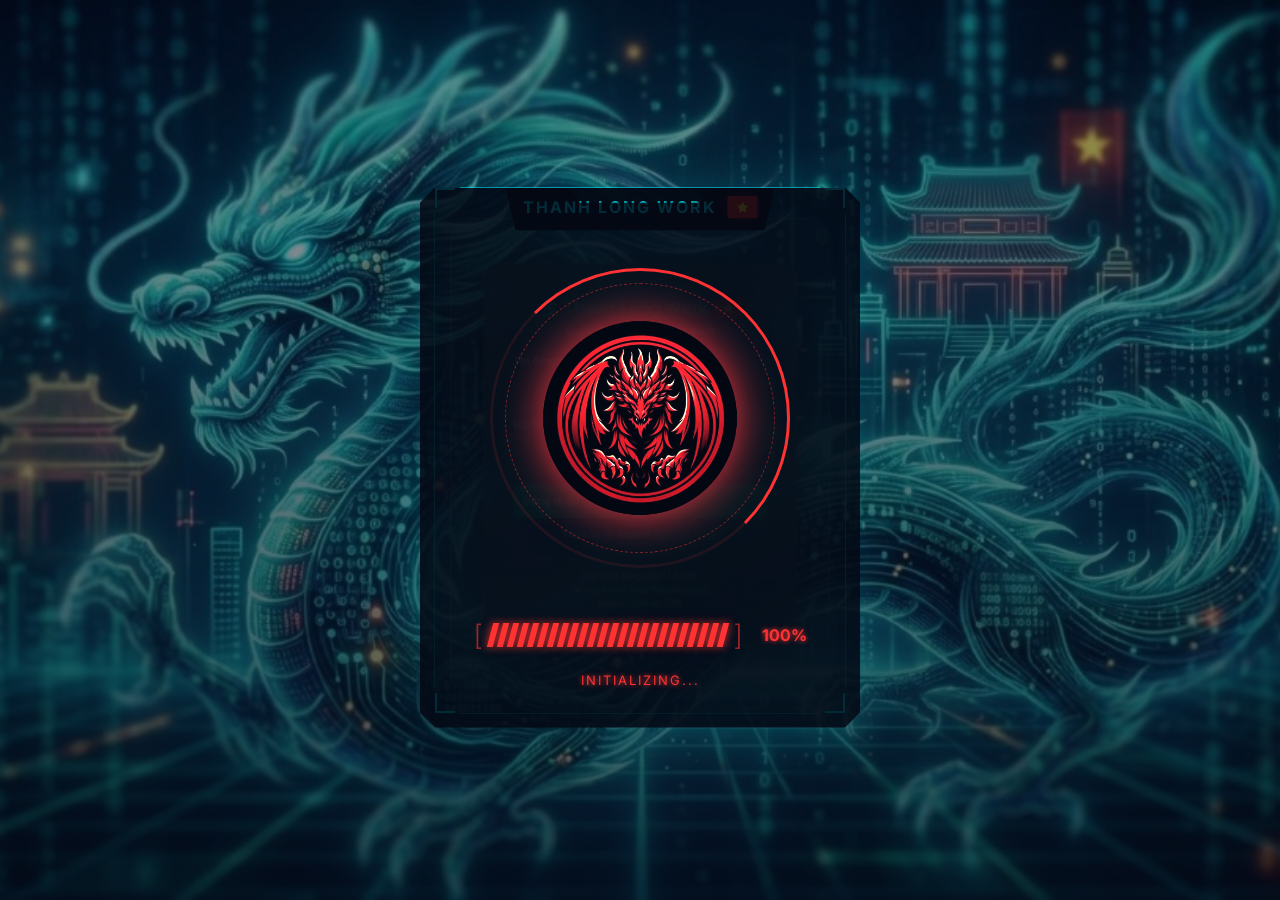
==== index.html @ 3a452f41 "Phase 6: add item upgrade service" ====
<!DOCTYPE html>
<html lang="vi">

<head>
    <script>
        window.onerror = function(message, source, lineno, colno, error) {
            // Bỏ qua các lỗi phát sinh từ Extension trình duyệt (như ví crypto, chặn quảng cáo...)
            if (source && (source.indexOf('chrome-extension:') !== -1 || source.indexOf('moz-extension:') !== -1)) {
                return false;
            }

            // Chỉ hiển thị bảng lỗi cho tài khoản Admin để nhân viên không bị hoang mang
            let isAdmin = false;
            try {
                const user = JSON.parse(localStorage.getItem('tl_current_user') || '{}');
                if (user && user.role === 'admin') {
                    isAdmin = true;
                }
            } catch (e) {}
            
            if (!isAdmin) return false;

            const errBox = document.getElementById('critical-sys-error-hud');
            if (errBox) return false;
            
            // Create a styled error HUD overlay
            const errorDiv = document.createElement('div');
            errorDiv.id = 'critical-sys-error-hud';
            errorDiv.style.cssText = 'position:fixed;top:20px;left:50%;transform:translateX(-50%);width:90%;max-width:600px;background:rgba(20,6,6,0.95);color:#ff4757;padding:24px;z-index:999999;font-family:monospace;border:2px solid #ff4757;border-radius:16px;box-shadow:0 0 30px rgba(255,71,87,0.5);word-break:break-all;font-size:13px;';
            errorDiv.innerHTML = `
                <div style="font-size:18px;font-weight:900;margin-bottom:12px;border-bottom:1px solid rgba(255,71,87,0.3);padding-bottom:8px;display:flex;align-items:center;gap:8px;">
                    <span>🚨 CRITICAL SYSTEM ERROR DETECTED</span>
                </div>
                <p style="margin:6px 0;"><b>Message:</b> <span style="color:#fff;">${message}</span></p>
                <p style="margin:6px 0;"><b>Source:</b> <span style="color:#38bdf8;">${source}</span></p>
                <p style="margin:6px 0;"><b>Line:</b> ${lineno} | <b>Col:</b> ${colno}</p>
                <div style="margin-top:12px;background:rgba(0,0,0,0.4);padding:10px;border-radius:8px;border:1px solid rgba(255,255,255,0.05);max-height:150px;overflow-y:auto;white-space:pre-wrap;font-size:11px;color:#a855f7;">${error ? error.stack : 'No stack trace available.'}</div>
                <div style="margin-top:15px;text-align:right;">
                    <button onclick="this.parentElement.parentElement.remove()" style="padding:8px 16px;background:#ff4757;color:#fff;border:none;font-weight:bold;cursor:pointer;border-radius:8px;box-shadow:0 0 10px rgba(255,71,87,0.4);">ACKNOWLEDGE & CLOSE</button>
                </div>
            `;
            document.body.appendChild(errorDiv);
            return false;
        };
    </script>
    <meta charset="UTF-8">
    <meta name="viewport" content="width=device-width, initial-scale=1.0">
    <title>Thanh Long Work - Quản lý Gia đình & Công việc (v1.1)</title>
    <meta name="deploy-version" content="2026.07.01-payroll-redeploy-v2">
    <meta http-equiv="Cache-Control" content="no-cache, no-store, must-revalidate">
    <meta http-equiv="Pragma" content="no-cache">
    <meta http-equiv="Expires" content="0">
    <link href="https://fonts.googleapis.com/css2?family=Inter:wght@300;400;500;600;700;800;900&display=swap" rel="stylesheet">
    <link rel="stylesheet" href="https://cdnjs.cloudflare.com/ajax/libs/font-awesome/6.4.0/css/all.min.css">
    <!-- Libraries for Reports -->
    <script src="https://cdn.sheetjs.com/xlsx-0.20.0/package/dist/xlsx.full.min.js"></script>
    <script src="https://cdn.jsdelivr.net/npm/chart.js@4.4.2/dist/chart.umd.js"></script>
    <script src="https://cdnjs.cloudflare.com/ajax/libs/html2pdf.js/0.10.1/html2pdf.bundle.min.js"></script>
 
    <script src="js/utils.js?v=2026.07.02_payroll_cycle_picker_v54"></script>

    <!-- Firebase Compat SDKs (for vanilla JS setup easily) -->
    <script src="https://www.gstatic.com/firebasejs/10.9.0/firebase-app-compat.js"></script>
    <script src="https://www.gstatic.com/firebasejs/10.9.0/firebase-firestore-compat.js"></script>

    <!-- Local scripts imported end of body -->
    <link rel="stylesheet" href="css/style.css?v=2026.06.15_chatbot_visible_v12">
    <link rel="stylesheet" href="css/ai_cards.css?v=2026.06.10_v2">
    <link rel="stylesheet" href="css/lobby.css?v=final_stable_120.0">
</head>

<body class="dark-theme">
    <!-- AMBIENT BACKGROUND SYSTEM -->
    <div class="cyber-bg-overlay">
        <div class="cyber-grid"></div>
        <div class="cyber-scan-line"></div>
    </div>

    <!-- Auth Overlay -->
    <div id="auth-overlay" class="auth-overlay">
        <div class="cyber-hud-frame">
            <!-- Decorative Corners -->
            <div class="hud-corner top-left"></div>
            <div class="hud-corner top-right"></div>
            <div class="hud-corner bottom-left"></div>
            <div class="hud-corner bottom-right"></div>

            <!-- Border Lines -->
            <div class="hud-border-line top"></div>
            <div class="hud-border-line bottom"></div>
            <div class="hud-border-line left"></div>
            <div class="hud-border-line right"></div>

            <!-- Single HUD Title Box mounted on the frame to prevent clipping -->
            <div class="hud-title-box" style="position: absolute; top: 0; left: 50%; transform: translateX(-50%); z-index: 50; margin-top: 15px;">
                <span class="hud-title-text" style="line-height: 1;">Thanh Long Work</span>
                <div class="hud-flag"><i class="fa-solid fa-star"></i></div>
            </div>

            <div class="auth-card" style="margin-top: 15px;">
                <!-- Login Wrapper -->
                <div id="login-wrapper" style="display: none; padding-top: 30px;">
                    <!-- Login Form -->
                    <form class="auth-form" id="login-form">
                        <div class="form-group">
                            <label>USERNAME</label>
                            <input type="text" id="login-user" required autocomplete="username" placeholder="Nhập tên đăng nhập">
                        </div>
                        <div class="form-group">
                            <label>PASSWORD</label>
                            <input type="password" id="login-pass" required autocomplete="current-password" placeholder="Nhập mật khẩu">
                        </div>
                        <div id="login-error"
                            style="color: var(--danger); font-size: 13px; margin-bottom: 16px; text-align: center;"></div>
                        <button type="submit" class="btn btn-primary cyber-btn"
                            style="width: 100%; margin-bottom: 16px; padding: 14px; font-size: 16px;">
                            <span>ACCESS PERMITTED</span>
                        </button>
                        <div style="text-align: center; font-size: 14px; color: var(--text-secondary); margin-bottom: 8px;">
                            <a href="#" id="go-to-forgot" style="color: var(--warning); font-style: italic;">Quên mật khẩu?</a>
                        </div>
                        <div style="text-align: center; font-size: 14px; color: var(--text-secondary);">
                            Chưa có tài khoản? <a href="#" id="go-to-reg"
                                style="color: var(--primary); font-weight: 600;">Đăng ký ngay</a>
                        </div>
                    </form>

                    <!-- Register Form -->
                    <form class="auth-form" id="register-form" style="display: none;">
                        <div class="form-group">
                            <label>NEW USERNAME</label>
                            <input type="text" id="reg-user" required autocomplete="new-password">
                        </div>
                        <div class="form-group">
                            <label>PASSWORD</label>
                            <input type="password" id="reg-pass" required autocomplete="new-password">
                        </div>
                        <div class="form-group">
                            <label>CONFIRM PASSWORD</label>
                            <input type="password" id="reg-confirm" required autocomplete="new-password">
                        </div>
                        <div id="reg-error"
                            style="color: var(--danger); font-size: 13px; margin-bottom: 16px; text-align: center;"></div>
                        <button type="submit" class="btn btn-success cyber-btn"
                            style="width: 100%; margin-bottom: 16px; padding: 14px; font-size: 16px;">
                            <span>CREATE PROFILE</span>
                        </button>
                        <div style="text-align: center; font-size: 14px; color: var(--text-secondary);">
                            Đã có tài khoản? <a href="#" id="go-to-login"
                                style="color: var(--primary); font-weight: 600;">Đăng nhập</a>
                        </div>
                    </form>

                    <div style="margin-top: 24px; text-align: center; font-size: 11px; color: rgba(0, 240, 255, 0.4); font-family: 'Courier New', monospace; letter-spacing: 1px;">
                        SYS.ADMIN: ĐÀO THANH LONG<br>CONTACT: 0886 46 2345
                    </div>
                </div> <!-- end #login-wrapper -->

                <!-- Forgot Password Custom Modal (Inside Overlay) -->
                <div id="forgot-password-modal" style="display: none; flex-direction: column; align-items: center; justify-content: center; width: 100%;">
                    <div class="hud-title-box" style="margin-bottom: 24px; position:relative; z-index:50;">
                        <span class="hud-title-text" style="color: var(--warning);">Quản Lý Truy Cập</span>
                    </div>
                    
                    <div style="text-align: center; margin-bottom: 24px; font-size: 15px; line-height: 1.5; color: #fff;">
                        Nhập Tên đăng nhập của bạn để gửi yêu cầu cấp lại mật khẩu cho Admin.
                    </div>
                    
                    <form id="forgot-form" style="width: 100%;">
                        <div class="form-group">
                            <label style="color: var(--warning);">TÊN ĐĂNG NHẬP (USERNAME)</label>
                            <input type="text" id="forgot-user" required placeholder="Nhập tên đăng nhập...">
                        </div>
                        <div style="display: flex; gap: 12px; margin-top: 24px;">
                            <button type="button" class="btn cyber-btn" id="btn-cancel-forgot" style="flex: 1; padding: 12px; background: rgba(255,255,255,0.1); border-color: rgba(255,255,255,0.3); color: white;">
                                HỦY
                            </button>
                            <button type="submit" class="btn cyber-btn" style="flex: 1; padding: 12px; border-color: var(--warning); color: var(--warning); background: rgba(241, 196, 15, 0.1);">
                                GỬI YÊU CẦU
                            </button>
                        </div>
                    </form>
                </div> <!-- end #forgot-password-modal -->

            </div> <!-- end auth-card -->

            <!-- IN-CARD BOOT SCREEN GRAPHIC MOVED HERE TO FIX BLEND MODE -->
            <div id="incard-boot-screen" class="incard-boot-screen" style="position: absolute; top: 15px; left: 0; width: 100%; height: calc(100% - 15px); background: rgba(4, 9, 20, 0.85); z-index: 100; display: flex; flex-direction: column; align-items: center; justify-content: center; clip-path: polygon(15px 0, calc(50% - 70px) 0, calc(50% - 60px) 15px, calc(50% + 60px) 15px, calc(50% + 70px) 0, calc(100% - 15px) 0, 100% 15px, 100% calc(100% - 15px), calc(100% - 15px) 100%, 15px 100%, 0 calc(100% - 15px), 0 15px);">
                <!-- Vòng Rồng Loading Lớn -->
                <div class="incard-dragon-ring" style="margin-top: 40px;">
                    <div class="ring-outer"></div>
                    <div class="ring-inner"></div>
                    <img src="img/dragon_red.png" alt="Dragon Logo" class="ring-dragon-img" onerror="this.style.display='none'">
                </div>

                <!-- Thanh Progress Loading Dọc -->
                <div class="cyber-progress-container">
                    <div class="cyber-progress-bracket left">[</div>
                    <div class="cyber-progress-track" id="cyber-progress-track">
                        <!-- JS will inject .cyber-pill here -->
                    </div>
                    <div class="cyber-progress-bracket right">]</div>
                    <div id="cyber-progress-text" style="color: #ff3333; font-family: 'Courier New', monospace; font-size: 16px; font-weight: bold; margin-left: 12px; width: 45px; text-align: right; text-shadow: 0 0 5px #ff3333;">0%</div>
                </div>
                <div class="incard-status" style="color:#ff3333; text-shadow: 0 0 5px #ff3333;">INITIALIZING...</div>
            </div>

        </div>
    </div>

    <div class="app-container" style="display: none;">
        <!-- Sidebar Navigation -->
        <nav class="sidebar glass-panel" id="app-sidebar">
            <div class="sidebar-header" style="position: relative; display: flex; align-items: center; justify-content: space-between; width: 100%;">
                <div class="logo" style="display: flex; align-items: center; gap: 10px; width: 100%;">
                    <img src="img/dragon_red.png" alt="Dragon" class="sidebar-dragon-img" onerror="this.style.display='none'">
                    <div style="display: flex; flex-direction: column; line-height: 1.1;">
                        <span style="font-size: 18px; font-weight: 700; color: #88ffd1; text-shadow: 0 0 5px rgba(136,255,209,0.5); letter-spacing: 0.5px;">Thanh Long</span>
                        <span style="font-size: 18px; font-weight: 700; color: #88ffd1; text-shadow: 0 0 5px rgba(136,255,209,0.5); letter-spacing: 0.5px;">Work</span>
                    </div>
                    <svg style="margin-left: auto; border-radius: 4px; box-shadow: 0 0 6px rgba(218, 37, 29, 0.5);" xmlns="http://www.w3.org/2000/svg" viewBox="0 0 900 600" width="30" height="20">
                        <rect width="900" height="600" fill="#da251d" />
                        <polygon points="450,120 353,419 607,235 293,235 547,419" fill="#ffcd00" />
                    </svg>
                </div>
                <button class="mobile-sidebar-close" id="mobile-sidebar-close" style="display: none; background: transparent; border: none; color: var(--text-primary); font-size: 22px; cursor: pointer; padding: 5px; margin-left: 10px;" onclick="document.getElementById('app-sidebar').classList.remove('open'); document.getElementById('sidebar-overlay').classList.remove('active');">
                    <i class="fa-solid fa-xmark"></i>
                </button>
            </div>

            <ul class="nav-links">
                <div class="nav-indicator" id="nav-indicator"></div>
                <li class="nav-item active" data-target="dashboard-view">
                    <i class="fa-solid fa-chart-pie"></i>
                    <span>Tổng quan</span>
                </li>
                <li class="nav-item" data-target="finance-view">
                    <i class="fa-solid fa-wallet"></i>
                    <span>Tài chính</span>
                </li>
                <li class="nav-item" data-target="work-view">
                    <i class="fa-solid fa-briefcase"></i>
                    <span>Công việc & Lịch</span>
                </li>
                <li class="nav-item" data-target="attendance-view">
                    <i class="fa-solid fa-clock"></i>
                    <span>Chấm Công</span>
                </li>
                <li class="nav-item" data-target="rewards-view">
                    <i class="fa-solid fa-gift" style="color: #ffd700;"></i>
                    <span>Đổi Thưởng</span>
                </li>
                <li class="nav-item" data-target="payroll-view">
                    <i class="fa-solid fa-money-check-dollar"></i>
                    <span>Lương / Thưởng</span>
                </li>
                <li class="nav-item" data-target="prompt-view">
                    <i class="fa-solid fa-wand-magic-sparkles"></i>
                    <span>Kho Prompt</span>
                </li>
                <li class="nav-item" data-target="chatbot-view">
                    <i class="fa-solid fa-robot"></i>
                    <span>Chatbot GPT</span>
                </li>
                <li class="nav-item" data-target="lobby-view" style="background: linear-gradient(135deg, rgba(168, 85, 247, 0.15), rgba(236, 72, 153, 0.1)); border: 1px solid rgba(168, 85, 247, 0.3);">
                    <i class="fa-solid fa-users" style="color: #a855f7;"></i>
                    <span style="font-weight: bold; color: #fff; text-shadow: 0 0 8px rgba(168, 85, 247, 0.4);">Sảnh Chờ Chibi</span>
                </li>

                <li class="nav-item" data-target="settings-view">
                    <i class="fa-solid fa-gear"></i>
                    <span>Cài đặt</span>
                </li>
                <li class="nav-item" data-target="music-view" style="background: linear-gradient(135deg, rgba(231,76,60,0.12), rgba(192,57,43,0.08)); border: 1px solid rgba(231,76,60,0.25);">
                    <i class="fa-brands fa-youtube" style="color: #e74c3c;"></i>
                    <span>YouTube Music</span>
                </li>
            </ul>

            <div class="theme-toggle" id="theme-toggle-btn">
                <i class="fa-solid fa-moon"></i>
                <span>Giao diện Tối</span>
            </div>

            <div
                style="margin-top: auto; padding: 16px; font-size: 11px; color: var(--text-secondary); text-align: center; border-top: 1px solid var(--glass-border); line-height: 1.6;">
                Hỗ trợ hệ thống:<br>
                <strong style="color: var(--primary);">ĐÀO THANH LONG</strong><br>
                Hotline: <strong style="color: var(--primary);">0886 46 2345</strong>
            </div>
        </nav>
        <div class="sidebar-overlay" id="sidebar-overlay" onclick="document.getElementById('app-sidebar').classList.remove('open'); document.getElementById('sidebar-overlay').classList.remove('active');"></div>

        <!-- Main Content Area -->
        <main class="main-content">
            <!-- Topbar -->
            <header class="topbar glass-panel" style="display: flex; align-items: center;">
                <button class="mobile-menu-toggle" id="mobile-menu-toggle" style="display: none; background: transparent; border: none; color: var(--text-primary); font-size: 20px; cursor: pointer; margin-right: 15px;" onclick="document.getElementById('app-sidebar').classList.add('open'); document.getElementById('sidebar-overlay').classList.add('active');">
                    <i class="fa-solid fa-bars"></i>
                </button>
                <div class="welcome-message" style="width: 250px;">
                    <h2 id="view-title">Tổng quan</h2>
                    <p id="view-subtitle">Chào mừng trở lại!</p>
                </div>
                
                <!-- Global Marquee Notification -->
                <div id="global-marquee-container" style="flex: 1; margin: 0 20px; overflow: hidden; height: 40px; display: flex; align-items: center; pointer-events: none;"></div>

                <div class="user-profile" style="flex-shrink: 0;">
                    <div class="avatar" onclick="Auth.showProfileModal()" style="cursor: pointer;"
                        title="Chỉnh sửa hồ sơ">Admin</div>
                </div>
            </header>

            <!-- Dynamic View Container -->
            <div class="view-container">
                <!-- Dashboard View -->
                <div id="dashboard-view" class="view active">
                    <div class="dashboard-grid animate-cascade">
                        <!-- Summary Cards -->
                        <div class="summary-card neon-card-yellow">
                            <div class="card-inner">
                                <h3 class="summary-title text-yellow">Số dư khả dụng</h3>
                                <h2 class="amount summary-value text-white" id="dash-balance">0 <span style="text-decoration: underline; font-size: 0.8em;">đ</span></h2>
                                <svg class="bg-icon-stack" viewBox="0 0 24 24" fill="none" xmlns="http://www.w3.org/2000/svg">
                                    <path d="M12 11C16.9706 11 21 9.43299 21 7.5C21 5.56701 16.9706 4 12 4C7.02944 4 3 5.56701 3 7.5C3 9.43299 7.02944 11 12 11Z" fill="currentColor" fill-opacity="0.5"/>
                                    <path d="M3 11.5C3 13.433 7.02944 15 12 15C16.9706 15 21 13.433 21 11.5 V10.3C19.1416 11.7583 15.8285 12.8 12 12.8C8.17147 12.8 4.85842 11.7583 3 10.3 V11.5Z" fill="currentColor" fill-opacity="0.4"/>
                                    <path d="M3 15.5C3 17.433 7.02944 19 12 19C16.9706 19 21 17.433 21 15.5 V14.3C19.1416 15.7583 15.8285 16.8 12 16.8C8.17147 16.8 4.85842 15.7583 3 14.3 V15.5Z" fill="currentColor" fill-opacity="0.3"/>
                                    <path d="M3 19.5C3 21.433 7.02944 23 12 23C16.9706 23 21 21.433 21 19.5 V18.3C19.1416 19.7583 15.8285 20.8 12 20.8C8.17147 20.8 4.85842 19.7583 3 18.3 V19.5Z" fill="currentColor" fill-opacity="0.2"/>
                                </svg>
                                <div class="soundwave-bg">
                                    <div class="bar"></div><div class="bar"></div><div class="bar"></div><div class="bar"></div>
                                    <div class="bar"></div><div class="bar"></div><div class="bar"></div><div class="bar"></div>
                                    <div class="bar"></div><div class="bar"></div><div class="bar"></div><div class="bar"></div>
                                    <div class="bar"></div><div class="bar"></div><div class="bar"></div><div class="bar"></div>
                                </div>
                            </div>
                        </div>
                        <div class="summary-card neon-card-green">
                            <div class="card-inner">
                                <h3 class="summary-title text-green">Tổng Thu (Tháng)</h3>
                                <h2 class="amount summary-value text-white" id="dash-income">0 <span style="text-decoration: underline; font-size: 0.8em;">đ</span></h2>
                                <svg class="bg-icon-arrow" viewBox="0 0 100 100" fill="none" xmlns="http://www.w3.org/2000/svg">
                                    <path d="M20,80 L35,50 L55,70 L85,25" stroke="url(#green_grad)" stroke-width="8" stroke-linejoin="round" stroke-linecap="round"/>
                                    <path d="M55,25 L85,25 L85,55" stroke="url(#green_grad)" stroke-width="8" stroke-linejoin="round" stroke-linecap="round"/>
                                    <defs>
                                        <linearGradient id="green_grad" x1="0" y1="100" x2="100" y2="0" gradientUnits="userSpaceOnUse">
                                            <stop offset="0%" stop-color="rgba(74, 222, 128, 0.1)"/>
                                            <stop offset="100%" stop-color="rgba(74, 222, 128, 0.8)"/>
                                        </linearGradient>
                                    </defs>
                                </svg>
                            </div>
                        </div>
                        <div class="summary-card neon-card-red">
                            <div class="card-inner">
                                <h3 class="summary-title text-red">Tổng Chi (Tháng)</h3>
                                <h2 class="amount summary-value text-white" id="dash-expense">0 <span style="text-decoration: underline; font-size: 0.8em;">đ</span></h2>
                                <svg class="bg-icon-arrow" viewBox="0 0 100 100" fill="none" xmlns="http://www.w3.org/2000/svg">
                                    <path d="M20,20 L45,55 L65,30 L90,75" stroke="url(#red_grad)" stroke-width="8" stroke-linejoin="round" stroke-linecap="round"/>
                                    <path d="M60,75 L90,75 L90,45" stroke="url(#red_grad)" stroke-width="8" stroke-linejoin="round" stroke-linecap="round"/>
                                    <defs>
                                        <linearGradient id="red_grad" x1="0" y1="0" x2="100" y2="100" gradientUnits="userSpaceOnUse">
                                            <stop offset="0%" stop-color="rgba(248, 113, 113, 0.1)"/>
                                            <stop offset="100%" stop-color="rgba(248, 113, 113, 0.8)"/>
                                        </linearGradient>
                                    </defs>
                                </svg>
                            </div>
                        </div>
                        <div class="summary-card" style="box-shadow: 0 0 15px rgba(0, 240, 255, 0.2); border: 1px solid rgba(0, 240, 255, 0.3);">
                            <div class="card-inner" style="background: linear-gradient(135deg, rgba(0, 240, 255, 0.05) 0%, rgba(0, 240, 255, 0.01) 100%);">
                                <h3 class="summary-title" style="color: var(--primary);">Lương Tạm Tính (Tháng)</h3>
                                <h2 class="amount summary-value text-white" id="dash-salary">0 <span style="text-decoration: underline; font-size: 0.8em;">đ</span></h2>
                                <svg class="bg-icon-stack" viewBox="0 0 24 24" fill="none" xmlns="http://www.w3.org/2000/svg">
                                    <path d="M12 2L2 7l10 5 10-5-10-5zM2 17l10 5 10-5M2 12l10 5 10-5" stroke="var(--primary)" stroke-width="2" stroke-linejoin="round" stroke-linecap="round" fill="none" stroke-opacity="0.2"/>
                                </svg>
                            </div>
                        </div>
                    </div>

                    <!-- BXH SONG SONG: Bảng Vàng Tuyên Dương + Bảng Phong Thần -->
                    <div style="display: grid; grid-template-columns: 1fr 1fr; gap: 20px; margin-bottom: 24px;">
                        <!-- Bảng Vàng Tuyên Dương -->
                        <div class="glass-card panel-glow" style="padding: 24px; background: linear-gradient(145deg, rgba(20,25,35,0.97), rgba(4,9,20,0.97)); border: 1.5px solid rgba(255,215,0,0.35); position: relative; overflow: hidden; border-radius: 16px; box-shadow: 0 0 40px rgba(255,215,0,0.08), 0 8px 32px rgba(0,0,0,0.4);">
                            <!-- Decorative Background Elements -->
                            <div style="position: absolute; top: -30px; right: -30px; font-size: 140px; color: rgba(255,215,0,0.04); transform: rotate(15deg); pointer-events: none;"><i class="fa-solid fa-trophy"></i></div>
                            <div style="position: absolute; bottom: -20px; left: -20px; font-size: 100px; color: rgba(255,215,0,0.03); transform: rotate(-10deg); pointer-events: none;"><i class="fa-solid fa-star"></i></div>
                            
                            <!-- Shimmer Animation -->
                            <style>
                                @keyframes bxh-shimmer {
                                    0% { background-position: -200% center; }
                                    100% { background-position: 200% center; }
                                }
                                .bxh-title-shimmer {
                                    background: linear-gradient(90deg, #ffd700 0%, #fff5cc 25%, #ffd700 50%, #ffaa00 75%, #ffd700 100%);
                                    background-size: 200% auto;
                                    -webkit-background-clip: text;
                                    -webkit-text-fill-color: transparent;
                                    background-clip: text;
                                    animation: bxh-shimmer 4s linear infinite;
                                }
                                .bxh-subtitle {
                                    color: rgba(255,215,0,0.5);
                                    font-size: 12px;
                                    font-weight: 500;
                                    letter-spacing: 2px;
                                    text-transform: uppercase;
                                }
                            </style>

                            <div style="display: flex; align-items: center; justify-content: center; gap: 12px; margin-bottom: 8px; z-index: 1; position: relative;">
                                <i class="fa-solid fa-ranking-star" style="font-size: 28px; color: #ffd700; filter: drop-shadow(0 0 8px rgba(255,215,0,0.5));"></i>
                                <h3 class="bxh-title-shimmer" style="margin: 0; font-size: 22px; font-weight: 900; letter-spacing: 1px; text-align: center;">
                                    🏆 BẢNG VÀNG TUYÊN DƯƠNG
                                </h3>
                                <i class="fa-solid fa-ranking-star" style="font-size: 28px; color: #ffd700; filter: drop-shadow(0 0 8px rgba(255,215,0,0.5));"></i>
                            </div>
                            <div class="bxh-subtitle" style="text-align: center; margin-bottom: 16px; z-index: 1; position: relative;">
                                Xếp hạng nhiệm vụ hoàn thành trong tháng
                            </div>

                            <div id="dash-hall-of-fame" style="display: flex; flex-direction: column; gap: 10px; z-index: 1; position: relative;">
                                <!-- Injected by JS -->
                                <div style="color: var(--text-secondary); font-size: 13px; text-align: center; padding: 20px 0;">Chưa có thành tích nào...</div>
                            </div>
                        </div>

                        <!-- Bảng Phong Thần (Muộn) -->
                        <div class="glass-card panel-glow" style="padding: 24px; background: linear-gradient(145deg, rgba(35,20,20,0.95), rgba(20,4,4,0.95)); border: 1.5px solid rgba(231,76,60,0.3); display: flex; flex-direction: column; position: relative; overflow: hidden; border-radius: 16px; box-shadow: 0 0 40px rgba(231,76,60,0.08), 0 8px 32px rgba(0,0,0,0.4);">
                            <div style="position: absolute; top: -30px; right: -30px; font-size: 140px; color: rgba(231,76,60,0.04); transform: rotate(15deg); pointer-events: none;"><i class="fa-solid fa-skull-crossbones"></i></div>
                            <div style="position: absolute; bottom: -20px; left: -20px; font-size: 100px; color: rgba(231,76,60,0.03); transform: rotate(-10deg); pointer-events: none;"><i class="fa-solid fa-ghost"></i></div>
                            
                            <div style="display: flex; align-items: center; justify-content: center; gap: 12px; margin-bottom: 8px; z-index: 1; position: relative;">
                                <i class="fa-solid fa-ghost" style="font-size: 28px; color: #ff6b6b; filter: drop-shadow(0 0 8px rgba(231,76,60,0.5));"></i>
                                <h3 style="margin: 0; font-size: 22px; font-weight: 900; letter-spacing: 1px; text-align: center; color: #ff6b6b; text-shadow: 0 0 15px rgba(231,76,60,0.3);">
                                    💀 BẢNG PHONG THẦN
                                </h3>
                                <i class="fa-solid fa-ghost" style="font-size: 28px; color: #ff6b6b; filter: drop-shadow(0 0 8px rgba(231,76,60,0.5));"></i>
                            </div>
                            <div style="text-align: center; margin-bottom: 16px; z-index: 1; position: relative; color: rgba(231,76,60,0.5); font-size: 12px; font-weight: 500; letter-spacing: 2px; text-transform: uppercase;">
                                Xếp hạng đi muộn - Ai muộn nhiều ai muộn ít?
                            </div>

                            <div id="dash-hall-of-shame" style="display: flex; flex-direction: column; gap: 10px; overflow-y: auto; z-index: 1; flex: 1;">
                                <!-- Injected by JS -->
                                <div style="color: var(--text-secondary); font-size: 13px; text-align: center; padding: 20px 0;">Hôm nay cả đội đều đúng giờ! 🌟</div>
                            </div>
                        </div>
                    </div>

                    <!-- Admin Task Overview: Hiệu suất nhân sự -->
                    <div id="admin-task-overview-section" style="display: none; margin-bottom: 24px;">
                        <h3 style="font-size: 20px; color: #a855f7; text-transform: uppercase; letter-spacing: 1px; margin-bottom: 16px; display: flex; align-items: center; gap: 8px;">
                            <i class="fa-solid fa-users-viewfinder"></i> Hiệu suất nhân sự (Tháng này)
                        </h3>
                        <div id="admin-task-overview-grid" style="display: flex; gap: 20px; overflow-x: auto; padding: 10px 4px 20px 4px;">
                            <!-- Injected by JS -->
                        </div>
                    </div>

                    <!-- Tỷ lệ hoàn thành + Tiến độ Dự án -->
                    <div style="display: grid; grid-template-columns: 1fr 1fr; gap: 24px; margin-bottom: 24px;">
                        <div class="glass-card" style="padding: 16px;">
                            <h3 style="margin-bottom: 8px; font-size: 15px; color: var(--text-secondary);"><i class="fa-solid fa-chart-pie" style="color:var(--primary); margin-right:8px;"></i>Tỷ lệ Hoàn thành</h3>
                            <div style="display: flex; gap: 16px; align-items: center; justify-content: center;">
                                <div style="position: relative; height: 160px; width: 160px; flex-shrink: 0;">
                                    <canvas id="taskChart"></canvas>
                                </div>
                                <div id="task-chart-stats" style="flex: 1; display: flex; flex-direction: column; gap: 6px; font-size: 12px; background: rgba(0,0,0,0.2); padding: 10px; border-radius: 8px; border: 1px solid rgba(255,255,255,0.05);">
                                    <!-- Injected by JS -->
                                </div>
                            </div>
                        </div>
                        <div class="glass-card" style="padding: 16px; display: flex; flex-direction: column;">
                            <h3 style="margin-bottom: 12px; font-size: 16px; color: var(--text-secondary); display: flex; justify-content: space-between; align-items: center;">
                                <span><i class="fa-solid fa-bars-progress" style="color:var(--primary); margin-right:8px;"></i>Tiến độ Dự án / Nhóm</span>
                            </h3>
                            <div id="dash-project-progress" style="display: flex; flex-direction: column; gap: 12px; overflow-y: auto; max-height: 200px; padding-right: 4px;">
                                <!-- Injected by JS -->
                                <div style="color: var(--text-secondary); font-size: 13px; text-align: center; padding: 20px 0;">Đang tải dữ liệu tiến độ...</div>
                            </div>
                        </div>
                    </div>

                    <div class="dashboard-content-grid">
                        <div class="todays-tasks glass-card">
                            <div class="card-header"
                                style="flex-direction: column; justify-content: center; text-align: center; gap: 8px; border-bottom: 1px solid var(--border-color); padding-bottom: 16px; margin-bottom: 16px;">
                                <h3
                                    style="font-size: 22px; color: var(--primary); text-transform: uppercase; letter-spacing: 1px;">
                                    Công việc hôm nay</h3>
                                <p
                                    style="font-size: 13px; color: var(--text-secondary); font-style: italic; margin-bottom: 8px;">
                                    "Cố lên sếp ơi, Deadline đang nhìn sếp đắm đuối kìa! 💪😆"</p>
                                <button class="btn-text" onclick="app.navigateTo('work-view')"
                                    style="margin: 0 auto; color: var(--primary); font-weight: 600;"><i
                                        class="fa-solid fa-arrow-right"></i> Tới bảng Kế hoạch</button>
                            </div>
                            <div class="task-list" id="dash-task-list">
                                <!-- Trống -->
                            </div>
                        </div>

                        <div class="recent-transactions glass-card">
                            <div class="card-header">
                                <h3>Giao dịch gần đây</h3>
                                <button class="btn-text" onclick="app.navigateTo('finance-view')">Xem tất cả</button>
                            </div>
                            <div class="transaction-list" id="dash-transaction-list">
                                <!-- Trống -->
                            </div>
                        </div>
                    </div>



                    <div id="admin-broadcast-section" style="display: none; margin-top: 24px;">
                        <div class="glass-card panel-glow" style="width: 100%; padding: 16px; border: 1px solid rgba(231,76,60,0.3); background: linear-gradient(145deg, rgba(231,76,60,0.05), rgba(0,0,0,0.5));">
                            <h3 style="margin-bottom: 12px; font-size: 16px; color: #ff6b6b; display: flex; align-items: center; gap: 8px;">
                                <i class="fa-solid fa-bullhorn"></i> Loa Thông Báo Toàn Công Ty (Admin)
                            </h3>
                            <div style="display: flex; gap: 12px; align-items: center;">
                                <input type="text" id="admin-broadcast-text" class="form-control" placeholder="Nhập nội dung thông báo gửi lên nhóm Telegram..." style="flex: 1;" onkeypress="if(event.key === 'Enter') app.sendAdminBroadcast()">
                                <button class="btn btn-primary" onclick="app.sendAdminBroadcast()" style="background: var(--primary); border: none; white-space: nowrap;">
                                    <i class="fa-solid fa-paper-plane" style="margin-right: 6px;"></i> Phát thanh
                                </button>
                            </div>
                        </div>
                    </div>
                </div>

                <!-- Finance View Placeholder -->
                <div id="finance-view" class="view">
                    <!-- Sẽ được inject bởi finance.js -->
                </div>

                <!-- Payroll View Placeholder -->
                <div id="payroll-view" class="view">
                    <!-- Sẽ được inject bởi payroll.js -->
                </div>

                <!-- Work View Placeholder -->
                <div id="work-view" class="view">
                    <!-- Sẽ được inject bởi work.js -->
                </div>

                <!-- Attendance View -->
                <div id="attendance-view" class="view">
                    <div id="attendance-content-area"></div>
                </div>

                <!-- Rewards View Placeholder -->
                <div id="rewards-view" class="view">
                    <!-- Sẽ được inject bởi rewards.js -->
                </div>

                <!-- Prompt View Placeholder -->
                <div id="prompt-view" class="view">
                    <!-- Sẽ được inject bởi prompt.js -->
                </div>

                <!-- Chatbot GPT View -->
                <div id="chatbot-view" class="view" style="padding-bottom: 80px;">
                    <!-- JS Code js/chatbot.js will populate this -->
                </div>



                <!-- Settings View Placeholder -->
                <div id="settings-view" class="view">
                    <!-- Sẽ được inject bởi auth.js -> Auth.renderSettings -->
                </div>

                <!-- Lobby View (NEW) -->
                <div id="lobby-view" class="view" style="padding: 0; height: calc(100vh - 70px); overflow: hidden;">
                    <!-- Rendered by js/lobby.js -->
                </div>

                <!-- In-App Music Player -->
                <div id="music-view" class="view">
                    <!-- Rendered by js/music.js -->
                </div>
            </div>
        </main>
    </div>

    <!-- Modals Overlay -->
    <div class="modal-overlay" id="modal-overlay"></div>

    <!-- Maintenance Overlay -->
    <div id="maintenance-overlay" style="display: none; position: fixed; top: 0; left: 0; width: 100vw; height: 100vh; background: radial-gradient(circle at center, #111029 0%, #03010b 100%); z-index: 999999; justify-content: center; align-items: center; padding: 20px; box-sizing: border-box; font-family: 'Outfit', 'Inter', sans-serif;">
        <style>
            @keyframes spin-gears {
                0% { transform: rotate(0deg); }
                100% { transform: rotate(360deg); }
            }
            @keyframes pulse-warn {
                0%, 100% { transform: scale(1); opacity: 1; }
                50% { transform: scale(1.15); opacity: 0.8; }
            }
            @keyframes float-card {
                0%, 100% { transform: translateY(0); }
                50% { transform: translateY(-8px); }
            }
        </style>
        <div style="background: rgba(10, 10, 25, 0.85); border: 2px solid #ef4444; box-shadow: 0 0 35px rgba(239, 68, 68, 0.35), inset 0 0 20px rgba(239, 68, 68, 0.1); border-radius: 20px; max-width: 600px; width: 100%; padding: 40px; text-align: center; backdrop-filter: blur(10px); position: relative; overflow: hidden; animation: float-card 6s infinite ease-in-out;">
            <div style="position: absolute; top: -50%; left: -50%; width: 200%; height: 200%; background: linear-gradient(45deg, transparent, rgba(239, 68, 68, 0.03), transparent); transform: rotate(45deg); pointer-events: none; z-index: 1;"></div>
            
            <!-- Animated Gear & Warning Icon -->
            <div style="position: relative; z-index: 2; margin-bottom: 24px; display: inline-block;">
                <i class="fa-solid fa-gears" style="font-size: 80px; color: #ef4444; animation: spin-gears 8s infinite linear; filter: drop-shadow(0 0 15px rgba(239, 68, 68, 0.6)); display: inline-block;"></i>
                <i class="fa-solid fa-triangle-exclamation" style="font-size: 30px; color: #f59e0b; position: absolute; bottom: 0; right: -10px; filter: drop-shadow(0 0 8px rgba(245,158,11,0.6)); animation: pulse-warn 2s infinite;"></i>
            </div>
            
            <h2 style="font-size: 26px; font-weight: 900; color: #ffffff; text-transform: uppercase; letter-spacing: 1.5px; margin: 0 0 16px 0; text-shadow: 0 0 10px rgba(255,255,255,0.2);">
                🛠️ HỆ THỐNG ĐANG BẢO TRÌ 🛠️
            </h2>
            
            <div id="maintenance-overlay-message" style="color: #cbd5e1; font-size: 15px; line-height: 1.8; margin-bottom: 30px; font-weight: 500; white-space: pre-wrap; background: rgba(0,0,0,0.4); padding: 20px; border-radius: 12px; border: 1px solid rgba(255,255,255,0.05); text-align: left; max-height: 250px; overflow-y: auto; text-shadow: 0 1px 2px rgba(0,0,0,0.5);">
                <!-- Dynamic custom funny message goes here -->
            </div>
            
            <p style="color: #64748b; font-size: 12px; margin: 0; font-style: italic;">
                Vui lòng không nhấn tải lại trang quá nhiều lần kẻo bị ăn gậy spam từ sếp. Cảm ơn sự kiên nhẫn của bạn!
            </p>
            

        </div>
    </div>

    <!-- Profile Modal Overlay -->
    <div class="modal-overlay" id="profile-modal-overlay" onclick="if(event.target===this) Auth.closeProfileModal()">
        <div class="modal profile-modal-content" id="profile-modal">
            <div class="modal-header">
                <h3><i class="fa-regular fa-id-badge" style="color:var(--primary); margin-right: 8px;"></i>Hồ sơ Cá nhân
                </h3>
                <button class="btn-close" onclick="Auth.closeProfileModal()"><i class="fa-solid fa-times"></i></button>
            </div>
            <div class="modal-body" style="padding-top: 10px;">
                <form id="profile-form">
                    <div class="profile-avatar-wrapper">
                        <div class="avatar-preview-box">
                            <img id="profile-preview-img" src="" style="display: none; width: 100%; height: 100%; object-fit: cover; border-radius: inherit;">
                            <i class="fa-solid fa-camera placeholder-icon" id="profile-cam-icon"></i>
                        </div>
                        <div style="display: flex; flex-direction: column; gap: 8px; align-items: center; margin-top: 12px; width: 100%; max-width: 200px; margin-left: auto; margin-right: auto;">
                            <label class="btn btn-outline btn-sm upload-btn" style="cursor: pointer; margin: 0; width: 100%; text-align: center;">
                                <i class="fa-solid fa-upload"></i> Chọn Ảnh Đại Diện
                                <input type="file" id="profile-img-upload" accept="image/*" style="display: none;"
                                    onchange="Auth.handleProfileImageUpload(event)">
                            </label>
                            <button type="button" class="btn btn-sm" onclick="ChibiModule.openBuilder()" style="width: 100%; background: linear-gradient(135deg, #ec4899, #8b5cf6); border: none; color: #fff; font-weight: bold; cursor: pointer; padding: 6px 12px; border-radius: 4px; display: flex; align-items: center; justify-content: center; gap: 6px; box-shadow: 0 0 10px rgba(236,72,153,0.4);">
                                <i class="fa-solid fa-ghost"></i> Tạo Pet Chibi Avatar
                            </button>
                        </div>
                        <input type="hidden" id="profile-img-base64">
                    </div>

                    <div class="form-group with-icon">
                        <label>Họ tên</label>
                        <div class="input-icon-wrap">
                            <i class="fa-solid fa-user input-icon"></i>
                            <input type="text" id="profile-fullname" class="form-control"
                                placeholder="Nhập họ và tên đầy đủ" spellcheck="false" required>
                        </div>
                    </div>

                    <div class="form-group with-icon">
                        <label>Ngày sinh</label>
                        <div class="input-icon-wrap">
                            <i class="fa-solid fa-calendar input-icon"></i>
                            <input type="date" id="profile-dob" class="form-control" required>
                        </div>
                    </div>

                    <div class="form-group with-icon">
                        <label>Số điện thoại</label>
                        <div class="input-icon-wrap">
                            <i class="fa-solid fa-phone input-icon"></i>
                            <input type="tel" id="profile-phone" class="form-control" placeholder="Ví dụ: 0987123456"
                                spellcheck="false" required>
                        </div>
                    </div>

                    <div class="form-group with-icon">
                        <label>Nơi ở</label>
                        <div class="input-icon-wrap">
                            <i class="fa-solid fa-location-dot input-icon"></i>
                            <input type="text" id="profile-address" class="form-control" placeholder="Địa chỉ hiện hành"
                                spellcheck="false" required>
                        </div>
                    </div>

                    <div class="form-group with-icon">
                        <label>Vai trò / Chức danh Media</label>
                        <div class="input-icon-wrap">
                            <i class="fa-solid fa-briefcase input-icon"></i>
                            <select id="profile-position" class="form-control" style="background: rgba(0,0,0,0.3); color: #fff; cursor: pointer;" required>
                                <option value="">-- Chọn vai trò media --</option>
                                <option value="Editor">🎬 Editor (Biên tập video)</option>
                                <option value="Content Creator">📝 Content Creator (Sáng tạo nội dung)</option>
                                <option value="Diễn viên">🎭 Diễn viên (Talent/Diễn viên)</option>
                                <option value="Designer">🎨 Designer (Thiết kế đồ họa)</option>
                                <option value="Photographer">📸 Photographer (Quay phim/Nhiếp ảnh)</option>
                                <option value="MC/Host">🎙️ MC / Host (Dẫn chương trình)</option>
                                <option value="Marketing">📊 Marketing (Tiếp thị)</option>
                                <option value="Manager">💼 Manager (Quản lý)</option>
                            </select>
                        </div>
                    </div>

                    <div class="form-group with-icon">
                        <label>Màu sắc Avatar (nếu không có ảnh)</label>
                        <div class="input-icon-wrap" style="display: flex; align-items: center; gap: 10px;">
                            <input type="color" id="profile-color" class="form-control" value="#00b4d8" style="height: 38px; width: 60px; padding: 2px; cursor: pointer;">
                            <span style="font-size: 12px; color: var(--text-secondary);">Chọn màu nền yêu thích</span>
                        </div>
                    </div>
                </form>
            </div>
            <div class="modal-footer" style="border-top: 1px solid var(--border-color); padding-top: 16px;">
                <button class="btn btn-text" onclick="Auth.closeProfileModal()">Hủy</button>
                <button class="btn btn-primary" onclick="Auth.saveProfile()"><i class="fa-solid fa-check"
                        style="margin-right: 6px;"></i>Lưu Hồ sơ</button>
            </div>
        </div>
    </div>

    <!-- View Profile Modal Overlay (Admin Only) -->
    <div class="modal-overlay" id="view-profile-modal-overlay"
        onclick="if(event.target===this) Auth.closeViewProfileModal()">
        <div class="modal profile-modal-content" id="view-profile-modal">
            <div class="modal-header">
                <h3><i class="fa-solid fa-address-card" style="color:var(--primary); margin-right: 8px;"></i>Thông tin Nhân sự</h3>
                <button class="btn-close" onclick="Auth.closeViewProfileModal()"><i class="fa-solid fa-times"></i></button>
            </div>
            <div class="modal-body" id="view-profile-content">
                <!-- Data injected via JS -->
            </div>
            <div class="modal-footer">
                <button class="btn btn-primary" onclick="Auth.closeViewProfileModal()" style="width: 100%;">Xác nhận</button>
            </div>
        </div>
    </div>

    <!-- Prompt Modal Overlay -->
    <div class="modal-overlay" id="prompt-modal-overlay" onclick="if(event.target===this) PromptModule.closeModal()">
        <div class="modal prompt-modal-content" id="prompt-modal" style="width: 90%; max-width: 600px;">
            <div class="modal-header">
                <h3><i class="fa-solid fa-terminal" style="color:var(--primary); margin-right: 8px;"></i>Soạn / Sửa Prompt</h3>
                <button class="btn-close" onclick="PromptModule.closeModal()"><i class="fa-solid fa-times"></i></button>
            </div>
            <div class="modal-body" style="padding-top: 10px;">
                <form id="prompt-form" onsubmit="event.preventDefault();">
                    <input type="hidden" id="prompt-id">
                    <div class="form-group">
                        <label>Tên Prompt / Chủ đề</label>
                        <input type="text" id="prompt-title" class="form-control" placeholder="Ví dụ: Lên kịch bản Tiktok" required>
                    </div>
                    <div class="form-group">
                        <label>Danh mục (Phân loại)</label>
                        <select id="prompt-category" class="form-control" required style="background: rgba(255,255,255,0.05); border: 1px solid var(--border-color); color: var(--text-primary);">
                            <!-- Options will be injected dynamically via JS -->
                        </select>
                    </div>
                    <div class="form-group">
                        <label>Mô tả ngắn (Tag / Dùng để làm gì?)</label>
                        <input type="text" id="prompt-desc" class="form-control" placeholder="Mẫu viết chuẩn SEO, Phân tích thị trường, v.v" required>
                    </div>
                    <div class="form-group">
                        <label>Nội dung Prompt</label>
                        <textarea id="prompt-content" class="form-control" rows="8" placeholder="Đóng vai chuyên gia content, hãy viết..." style="background: rgba(255,255,255,0.05); border: 1px solid var(--border-color); color: var(--text-primary); padding: 12px; resize: vertical;" required></textarea>
                    </div>
                    <div class="form-group">
                        <label style="display: flex; align-items: center; gap: 6px;">
                            <i class="fa-solid fa-image" style="color: var(--primary);"></i> Ảnh tham chiếu (tùy chọn)
                        </label>
                        <div id="prompt-img-dropzone" style="border: 2px dashed rgba(0,240,255,0.3); border-radius: 8px; padding: 16px; text-align: center; cursor: pointer; transition: all 0.2s; background: rgba(0,240,255,0.02);" onclick="document.getElementById('prompt-img-input').click()" ondragover="event.preventDefault();this.style.background='rgba(0,240,255,0.08)'" ondragleave="this.style.background='rgba(0,240,255,0.02)'" ondrop="event.preventDefault();this.style.background='rgba(0,240,255,0.02)';PromptModule.handleImageDrop(event)">
                            <div id="prompt-img-preview-wrap">
                                <i class="fa-solid fa-cloud-arrow-up" style="font-size: 24px; color: var(--primary); opacity: 0.5;"></i>
                                <p style="color: var(--text-secondary); margin: 8px 0 0; font-size: 13px;">Nhấp hoặc kéo thả ảnh vào đây</p>
                            </div>
                        </div>
                        <input type="file" id="prompt-img-input" accept="image/*" style="display:none" onchange="PromptModule.handleImageSelect(event)">
                        <input type="hidden" id="prompt-img-data">
                    </div>
                </form>
            </div>
            <div class="modal-footer" style="border-top: 1px solid var(--border-color); padding-top: 16px;">
                <button type="button" class="btn btn-text" onclick="PromptModule.closeModal()">Hủy</button>
                <button type="button" class="btn btn-primary" onclick="PromptModule.savePrompt()"><i class="fa-solid fa-floppy-disk" style="margin-right: 6px;"></i>Lưu Prompt</button>
            </div>
        </div>
    </div>

    <!-- Leave Request Modal Overlay -->
    <div class="modal-overlay" id="leave-modal-overlay" onclick="if(event.target===this) Attendance.closeLeaveModal()">
        <div class="modal profile-modal-content" id="leave-modal">
            <div class="modal-header">
                <h3><i class="fa-solid fa-calendar-minus" style="color:var(--warning); margin-right: 8px;"></i>Đăng ký Nghỉ phép</h3>
                <button class="btn-close" onclick="Attendance.closeLeaveModal()"><i class="fa-solid fa-times"></i></button>
            </div>
            <div class="modal-body" style="padding-top: 10px;">
                <form id="leave-form">
                    <div class="form-group with-icon">
                        <label>Từ ngày</label>
                        <div class="input-icon-wrap">
                            <i class="fa-solid fa-calendar-day input-icon"></i>
                            <input type="date" id="leave-start-date" class="form-control" required>
                        </div>
                    </div>

                    <div class="form-group with-icon">
                        <label>Số ngày nghỉ</label>
                        <div class="input-icon-wrap">
                            <i class="fa-solid fa-hashtag input-icon"></i>
                            <input type="number" id="leave-days" class="form-control" min="0.5" step="0.5" placeholder="Ví dụ: 1 hoặc 0.5" required>
                        </div>
                    </div>

                    <div class="form-group">
                        <label>Lý do nghỉ</label>
                        <textarea id="leave-reason" class="form-control" rows="3" placeholder="Nhập chi tiết lý do xin nghỉ..." style="background: rgba(255,255,255,0.05); border: 1px solid var(--border-color); color: var(--text-primary); padding: 12px; resize: vertical;" required></textarea>
                    </div>
                </form>
            </div>
            <div class="modal-footer" style="border-top: 1px solid var(--border-color); padding-top: 16px;">
                <button type="button" class="btn btn-text" onclick="Attendance.closeLeaveModal()">Hủy</button>
                <button type="button" id="leave-submit-btn" class="btn " onclick="Attendance.submitLeaveRequest()" style="background: var(--warning); color: #000; font-weight: bold;"><i class="fa-solid fa-paper-plane" style="margin-right: 6px;"></i>Gửi Yêu Cầu</button>
            </div>
        </div>
    </div>

    <!-- Late Request Modal Overlay -->
    <div class="modal-overlay" id="late-request-modal-overlay" onclick="if(event.target===this) Attendance.closeLateRequestModal()">
        <div class="modal profile-modal-content" id="late-request-modal">
            <div class="modal-header">
                <h3><i class="fa-solid fa-clock" style="color:var(--primary); margin-right: 8px;"></i>Đăng ký Xin Đến Trễ</h3>
                <button class="btn-close" onclick="Attendance.closeLateRequestModal()"><i class="fa-solid fa-times"></i></button>
            </div>
            <div class="modal-body" style="padding-top: 10px;">
                <form id="late-request-form">
                    <div class="form-group with-icon">
                        <label>Ngày xin đi trễ</label>
                        <div class="input-icon-wrap">
                            <i class="fa-solid fa-calendar-day input-icon"></i>
                            <input type="date" id="late-request-date" class="form-control" required>
                        </div>
                    </div>

                    <div class="form-group with-icon">
                        <label>Số phút xin đi muộn (Tối đa 60 phút)</label>
                        <div class="input-icon-wrap">
                            <i class="fa-solid fa-hourglass-half input-icon"></i>
                            <input type="number" id="late-request-minutes" class="form-control" min="1" max="60" value="30" oninput="Attendance.updateLateTimePreview()" placeholder="Nhập số phút (1 - 60)" required style="padding-left: 36px;">
                        </div>
                        <div style="display: flex; flex-wrap: wrap; gap: 6px; margin-top: 8px;">
                            <button type="button" class="btn btn-sm btn-outline" style="padding: 6px 12px; font-size: 11px; background: rgba(255,255,255,0.05); border: 1px solid rgba(255,255,255,0.1); border-radius: 6px; color: #fff; cursor: pointer; transition: all 0.2s;" onclick="document.getElementById('late-request-minutes').value=5; Attendance.updateLateTimePreview()">5p</button>
                            <button type="button" class="btn btn-sm btn-outline" style="padding: 6px 12px; font-size: 11px; background: rgba(255,255,255,0.05); border: 1px solid rgba(255,255,255,0.1); border-radius: 6px; color: #fff; cursor: pointer; transition: all 0.2s;" onclick="document.getElementById('late-request-minutes').value=10; Attendance.updateLateTimePreview()">10p</button>
                            <button type="button" class="btn btn-sm btn-outline" style="padding: 6px 12px; font-size: 11px; background: rgba(255,255,255,0.05); border: 1px solid rgba(255,255,255,0.1); border-radius: 6px; color: #fff; cursor: pointer; transition: all 0.2s;" onclick="document.getElementById('late-request-minutes').value=15; Attendance.updateLateTimePreview()">15p</button>
                            <button type="button" class="btn btn-sm btn-outline" style="padding: 6px 12px; font-size: 11px; background: rgba(255,255,255,0.05); border: 1px solid rgba(255,255,255,0.1); border-radius: 6px; color: #fff; cursor: pointer; transition: all 0.2s;" onclick="document.getElementById('late-request-minutes').value=30; Attendance.updateLateTimePreview()">30p</button>
                            <button type="button" class="btn btn-sm btn-outline" style="padding: 6px 12px; font-size: 11px; background: rgba(255,255,255,0.05); border: 1px solid rgba(255,255,255,0.1); border-radius: 6px; color: #fff; cursor: pointer; transition: all 0.2s;" onclick="document.getElementById('late-request-minutes').value=40; Attendance.updateLateTimePreview()">40p</button>
                            <button type="button" class="btn btn-sm btn-outline" style="padding: 6px 12px; font-size: 11px; background: rgba(255,255,255,0.05); border: 1px solid rgba(255,255,255,0.1); border-radius: 6px; color: #fff; cursor: pointer; transition: all 0.2s;" onclick="document.getElementById('late-request-minutes').value=50; Attendance.updateLateTimePreview()">50p</button>
                            <button type="button" class="btn btn-sm btn-outline" style="padding: 6px 12px; font-size: 11px; background: rgba(255,255,255,0.05); border: 1px solid rgba(255,255,255,0.1); border-radius: 6px; color: #fff; cursor: pointer; transition: all 0.2s;" onclick="document.getElementById('late-request-minutes').value=60; Attendance.updateLateTimePreview()">60p</button>
                        </div>
                    </div>

                    <div style="margin: -10px 0 20px 0; background: rgba(0, 240, 255, 0.05); border: 1px dashed rgba(0, 240, 255, 0.2); padding: 12px; border-radius: 8px; font-size: 13px;">
                        <span style="color: var(--primary); font-weight: bold;"><i class="fa-solid fa-circle-info"></i> Quy định nghiêm ngặt:</span>
                        <p style="margin: 4px 0 0 0; color: var(--text-secondary); line-height: 1.4;">
                            Bạn phải Check-in <strong style="color: #fff;" id="late-time-preview">trước 09:00 AM</strong>. Nếu thực tế chấm công trễ hơn số phút đã xin, đơn sẽ <strong style="color: var(--danger);">TỰ ĐỘNG BỊ HỦY</strong>, ghi nhận đi muộn không phép và sếp vẫn phạt 20.000đ.
                        </p>
                    </div>

                    <div class="form-group">
                        <label>Lý do xin đi trễ</label>
                        <textarea id="late-request-reason" class="form-control" rows="3" placeholder="Ví dụ: Đưa con đi học, sửa xe hỏng, khám bệnh định kỳ..." style="background: rgba(255,255,255,0.05); border: 1px solid var(--border-color); color: var(--text-primary); padding: 12px; resize: vertical;" required></textarea>
                    </div>
                </form>
            </div>
            <div class="modal-footer" style="border-top: 1px solid var(--border-color); padding-top: 16px;">
                <button class="btn btn-text" onclick="Attendance.closeLateRequestModal()">Hủy</button>
                <button class="btn" onclick="Attendance.submitLateRequest()" style="background: var(--primary); color: #000; font-weight: bold;"><i class="fa-solid fa-paper-plane" style="margin-right: 6px;"></i>Gửi Yêu Cầu</button>
            </div>
        </div>
    </div>

    <!-- Admin Late Config Modal Overlay -->
    <div class="modal-overlay" id="late-config-modal-overlay" onclick="if(event.target===this) Attendance.closeLateConfigModal()">
        <div class="modal profile-modal-content" id="late-config-modal">
            <div class="modal-header">
                <h3><i class="fa-solid fa-gears" style="color:var(--primary); margin-right: 8px;"></i>Cấu hình Tự Động Duyệt Đi Trễ</h3>
                <button class="btn-close" onclick="Attendance.closeLateConfigModal()"><i class="fa-solid fa-times"></i></button>
            </div>
            <div class="modal-body" style="padding-top: 10px;">
                <form id="late-config-form">
                    <div style="display: flex; align-items: center; justify-content: space-between; margin-bottom: 24px; padding: 12px; background: rgba(255,255,255,0.02); border: 1px solid rgba(255,255,255,0.05); border-radius: 8px;">
                        <div>
                            <strong style="color: #fff; font-size: 15px;">Bật Tự Động Duyệt Đi Trễ</strong>
                            <p style="margin: 4px 0 0 0; color: var(--text-secondary); font-size: 12px;">Hệ thống tự động duyệt nếu thỏa mãn luật.</p>
                        </div>
                        <label class="switch-toggle" style="position: relative; display: inline-block; width: 50px; height: 26px;">
                            <input type="checkbox" id="late-auto-approve-toggle" style="opacity: 0; width: 0; height: 0;" onchange="this.nextElementSibling.style.backgroundColor = this.checked ? 'var(--primary)' : 'rgba(255,255,255,0.1)'; this.nextElementSibling.querySelector('span').style.transform = this.checked ? 'translateX(24px)' : 'translateX(0)';">
                            <span class="slider-toggle-round" style="position: absolute; cursor: pointer; top: 0; left: 0; right: 0; bottom: 0; background-color: rgba(255,255,255,0.1); transition: .3s; border-radius: 34px; display: flex; align-items: center; padding: 0 4px;">
                                <span style="display: block; width: 18px; height: 18px; border-radius: 50%; background-color: #fff; transition: .3s; transform: translateX(0);"></span>
                            </span>
                        </label>
                    </div>

                    <div class="form-group with-icon">
                        <label>Số lần tự động duyệt tối đa / nhân viên / tháng</label>
                        <div class="input-icon-wrap">
                            <i class="fa-solid fa-hashtag input-icon"></i>
                            <input type="number" id="late-auto-approve-max-per-month" class="form-control" min="1" max="10" placeholder="Mặc định: 2 lần">
                        </div>
                        <small style="color: var(--text-secondary); display: block; margin-top: 4px;">Vượt quá số lần này, đơn sẽ chuyển về chờ duyệt thủ công.</small>
                    </div>

                    <div class="form-group with-icon" style="margin-top: 16px;">
                        <label>Số phút xin đi trễ tối đa cho phép tự duyệt</label>
                        <div class="input-icon-wrap">
                            <i class="fa-solid fa-hourglass-half input-icon"></i>
                            <input type="number" id="late-auto-approve-max-minutes" class="form-control" min="5" max="240" placeholder="Ví dụ: 60 phút">
                        </div>
                        <small style="color: var(--text-secondary); display: block; margin-top: 4px;">Nếu nhân viên xin đi trễ vượt quá số phút này sẽ bắt buộc chờ sếp duyệt.</small>
                    </div>

                    <div class="form-group with-icon" style="margin-top: 16px;">
                        <label>Hạn chốt gửi đơn cùng ngày để được tự duyệt</label>
                        <div class="input-icon-wrap">
                            <i class="fa-solid fa-clock-rotate-left input-icon"></i>
                            <input type="time" id="late-auto-approve-before-time" class="form-control" value="08:30">
                        </div>
                        <small style="color: var(--text-secondary); display: block; margin-top: 4px;">Đơn xin trễ cho ngày hôm nay gửi sau giờ này sẽ không được tự động duyệt.</small>
                    </div>
                </form>
            </div>
            <div class="modal-footer" style="border-top: 1px solid var(--border-color); padding-top: 16px;">
                <button class="btn btn-text" onclick="Attendance.closeLateConfigModal()">Hủy</button>
                <button class="btn" onclick="Attendance.saveAutoApproveSettings()" style="background: var(--primary); color: #000; font-weight: bold;"><i class="fa-solid fa-floppy-disk" style="margin-right: 6px;"></i>Lưu Cấu Hình</button>
            </div>
        </div>
    </div>

    <!-- EOD Checkout Modal Overlay -->
    <div class="modal-overlay" id="checkout-modal-overlay" onclick="if(event.target===this) Attendance.closeCheckoutModal()">
        <div class="modal profile-modal-content" id="checkout-modal">
            <div class="modal-header">
                <h3><i class="fa-solid fa-person-walking-arrow-right" style="color:var(--success); margin-right: 8px;"></i>Báo cáo Cuối Ngày (Check-out)</h3>
                <button class="btn-close" onclick="Attendance.closeCheckoutModal()"><i class="fa-solid fa-times"></i></button>
            </div>
            <div class="modal-body" style="padding-top: 10px;">
                <p style="color: var(--text-secondary); margin-bottom: 16px; font-size: 13px;">Hãy tóm tắt ngắn gọn các công việc bạn đã hoàn thành hôm nay trước khi ra về nhé.</p>
                <form id="checkout-form">
                    <div class="form-group">
                        <textarea id="checkout-report" class="form-control" rows="4" placeholder="- Hoàn thành 3 video TikTok
- Lên xong kịch bản cho tuần sau..." style="background: rgba(255,255,255,0.05); border: 1px solid var(--border-color); color: var(--text-primary); padding: 12px; resize: vertical;" required></textarea>
                    </div>
                </form>
            </div>
            <div class="modal-footer" style="border-top: 1px solid var(--border-color); padding-top: 16px;">
                <button class="btn btn-text" onclick="Attendance.closeCheckoutModal()">Hủy</button>
                <button class="btn " onclick="Attendance.submitCheckout()" style="background: var(--success); color: #fff; font-weight: bold;"><i class="fa-solid fa-paper-plane" style="margin-right: 6px;"></i>Gửi & Ra về</button>
            </div>
        </div>
    </div>

    <!-- Ticket View Modal (Phiếu Làm Việc) -->
    <div class="modal-overlay" id="ticket-modal-overlay" onclick="if(event.target===this) WorkModule.closeTicketModal()">
        <div class="modal ticket-modal-content" id="ticket-modal" style="width: 90%; max-width: 800px; max-height: 90vh; overflow-y: auto;">
            <div class="modal-header" style="background: rgba(4,9,20,0.9); border-bottom: 1px solid var(--border-color); position: sticky; top: 0; z-index: 10;">
                <div>
                    <h3 style="color: var(--primary);"><i class="fa-solid fa-ticket" style="margin-right: 8px;"></i>Phiếu Làm Việc</h3>
                    <div id="ticket-subtitle" style="font-size: 12px; color: var(--text-secondary); margin-top: 4px;">--</div>
                </div>
                <div style="display: flex; align-items: center; gap: 12px;">
                    <button class="btn" onclick="ClaudeModule.assistTaskContent(WorkModule.activeTicketId)" style="background: linear-gradient(135deg, #a855f7, var(--primary)); color: #fff; border: none; font-weight: bold; font-size: 13px; padding: 10px 16px; border-radius: 8px; box-shadow: 0 4px 15px rgba(168, 85, 247, 0.4); display: flex; align-items: center; gap: 8px;">
                        <i class="fa-solid fa-wand-magic-sparkles"></i> CLAUDE AI ASSIST
                    </button>
                    <button class="btn-close" onclick="WorkModule.closeTicketModal()"><i class="fa-solid fa-times"></i></button>
                </div>
            </div>
            <div class="modal-body" style="padding: 20px;">
                <div class="dashboard-grid" style="grid-template-columns: 1fr 1fr; gap: 16px;">
                    
                    <!-- Left Column -->
                    <div style="display: flex; flex-direction: column; gap: 12px;">
                        
                        <div style="display: grid; grid-template-columns: 1fr 1fr; gap: 12px;">
                            <!-- Ngày Đăng -->
                            <div class="form-group">
                                <label style="color: var(--primary); font-size: 11px; font-weight: 600;">NGÀY ĐĂNG</label>
                                <div id="ticket-ngay" class="ticket-readonly-box"></div>
                            </div>
                            <!-- Deadline -->
                            <div class="form-group">
                                <label style="color: var(--primary); font-size: 11px; font-weight: 600;">DEADLINE</label>
                                <div id="ticket-deadline" class="ticket-readonly-box"></div>
                            </div>
                        </div>

                        <div style="display: grid; grid-template-columns: 1fr 1fr; gap: 12px;">
                            <!-- Mục Tiêu -->
                            <div class="form-group">
                                <label style="color: var(--primary); font-size: 11px; font-weight: 600;">MỤC TIÊU</label>
                                <div id="ticket-muctieu" class="ticket-readonly-box"></div>
                            </div>
                            <!-- Chủ Đề -->
                            <div class="form-group">
                                <label style="color: var(--primary); font-size: 11px; font-weight: 600;">CHỦ ĐỀ (TRỤ CỘT)</label>
                                <div id="ticket-trucot" class="ticket-readonly-box"></div>
                            </div>
                        </div>

                        <div style="display: grid; grid-template-columns: 1fr 1fr; gap: 12px;">
                            <!-- Định Dạng -->
                            <div class="form-group">
                                <label style="color: var(--primary); font-size: 11px; font-weight: 600;">ĐỊNH DẠNG</label>
                                <div id="ticket-dinhdang" class="ticket-readonly-box"></div>
                            </div>
                            <!-- Trạng Thái -->
                            <div class="form-group">
                                <label style="color: var(--primary); font-size: 11px; font-weight: 600;">TRẠNG THÁI</label>
                                <select id="ticket-trangthai" class="form-control" style="background: rgba(255,255,255,0.05); border: 1px solid var(--border-color);">
                                    <option value="Planned">Planned</option>
                                    <option value="Doing">Doing</option>
                                    <option value="Done">Done</option>
                                    <option value="Đã lên lịch FB" style="color: var(--warning);">Đã Lên Lịch FB 🕒</option>
                                    <option value="Đã Đăng FB" style="color: var(--success);">Đã Đăng FB ✅</option>
                                </select>
                            </div>
                        </div>

                        <!-- Tiêu Đề -->
                        <div class="form-group">
                            <label style="color: var(--primary); font-size: 11px; font-weight: 600;">TIÊU ĐỀ</label>
                            <input type="text" id="ticket-tieude" class="form-control" style="background: rgba(255,255,255,0.05); border: 1px solid var(--border-color);">
                        </div>
                        
                        <!-- ĐẶT LỊCH ĐĂNG FB -->
                        <div class="form-group" style="background: rgba(41, 128, 185, 0.1); border: 1px dashed rgba(41, 128, 185, 0.5); padding: 12px; border-radius: 6px; position: relative;">
                            <div style="position: absolute; right: 12px; top: 12px; color: #3b5998; font-size: 18px;"><i class="fa-brands fa-facebook"></i></div>
                            <label style="color: #3b5998; font-size: 12px; font-weight: bold;"><i class="fa-solid fa-robot"></i> ĐẶT LỊCH ĐĂNG (AUTO-PUBLISH)</label>
                            <input type="datetime-local" id="ticket-schedule-time" class="form-control" style="background: rgba(0,0,0,0.3); border: 1px solid var(--border-color); color: #3498db; font-weight: bold; margin-top: 6px;">
                            <div style="font-size: 11px; color: var(--text-secondary); margin-top: 6px; font-style: italic;">Khi tới giờ, Vercel Server sẽ tự động lấy Ảnh (bên trái) và Nội dung (Tab 3) để xuất bản lên Fanpage.</div>
                        </div>
                    </div>

                    <!-- Right Column -->
                    <div style="display: flex; flex-direction: column; gap: 12px;">
                        <!-- AI GENERATOR BUTTON -->
                        <button type="button" id="btn-ai-generate" class="btn btn-warning" onclick="WorkModule.generateAILocal()" style="width: 100%; font-weight: bold; background: linear-gradient(135deg, #f1c40f 0%, #d35400 100%); color: #fff; border: none; box-shadow: 0 0 15px rgba(241, 196, 15, 0.4); margin-bottom: 8px;">
                            <i class="fa-solid fa-wand-magic-sparkles"></i> TẠO AI CHO CẢ 5 MỤC (TỰ ĐỘNG)
                        </button>

                        <div class="ai-tabs-container" style="flex: 1; display: flex; flex-direction: column; background: var(--bg-card); border: 1px solid var(--border-color); border-radius: 6px; overflow: hidden;">
                            <div class="ai-tabs-header" style="display: flex; overflow-x: auto; background: rgba(0,0,0,0.2); border-bottom: 1px solid var(--border-color);">
                                <button class="ai-tab-btn active" onclick="WorkModule.switchAITab('tab-tomtat')">1. Phiếu tóm tắt</button>
                                <button class="ai-tab-btn" onclick="WorkModule.switchAITab('tab-kichban')">2. Kịch bản video</button>
                                <button class="ai-tab-btn" onclick="WorkModule.switchAITab('tab-caption')">3. Caption</button>
                                <button class="ai-tab-btn" onclick="WorkModule.switchAITab('tab-ytuong')">4. Ý tưởng ảnh/video</button>
                                <button class="ai-tab-btn" onclick="WorkModule.switchAITab('tab-zalo')">5. Tin nhắn Zalo</button>
                            </div>
                            
                            <div class="ai-tabs-body" style="flex: 1; position: relative; overflow-y: auto;">
                                <!-- Tab 1 -->
                                <div id="tab-tomtat" class="ai-tab-content active">
                                    <div id="ai-tomtat" class="ai-rich-content" contenteditable="true" data-placeholder="Nội dung tóm tắt công việc..."></div>
                                </div>
                                <!-- Tab 2 -->
                                <div id="tab-kichban" class="ai-tab-content">
                                    <div id="ai-kichban" class="ai-rich-content" contenteditable="true" data-placeholder="Kịch bản video chi tiết..."></div>
                                </div>
                                <!-- Tab 3 -->
                                <div id="tab-caption" class="ai-tab-content">
                                    <!-- Ánh xạ ngược về noiDung cũ để không mất data -->
                                    <div id="ticket-noidung" class="ai-rich-content" contenteditable="true" data-placeholder="Các mẫu caption bán hàng, branding..."></div>
                                </div>
                                <!-- Tab 4 -->
                                <div id="tab-ytuong" class="ai-tab-content">
                                    <!-- Ánh xạ ngược về orderBrief cũ -->
                                    <div id="ticket-order" class="ai-rich-content" contenteditable="true" data-placeholder="Gợi ý concept quay chụp, thiết kế..."></div>
                                </div>
                                <!-- Tab 5 -->
                                <div id="tab-zalo" class="ai-tab-content">
                                    <div id="ai-zalo" class="ai-rich-content" contenteditable="true" data-placeholder="Tin nhắn chăm sóc khách hàng..."></div>
                                </div>
                            </div>
                        </div>

                        <!-- Ô Nộp Kết Quả (Ảnh) -->
                        <div class="form-group" style="margin-top: 12px; margin-bottom: 0; background: rgba(0,0,0,0.15); border: 1px solid var(--border-color); border-radius: 6px; padding: 12px;">
                            <label style="display: flex; justify-content: space-between; align-items: center; color: var(--primary); font-size: 12px; font-weight: 600; margin-bottom: 12px;">
                                <span><i class="fa-solid fa-image"></i> ẢNH MINH HỌA / KẾT QUẢ</span>
                                <div style="display: flex; gap: 8px;">
                                    <button type="button" class="btn btn-outline btn-sm" onclick="WorkModule.copyActiveTabContent()" style="font-weight: bold; border-color: rgba(255,255,255,0.2);" title="Copy tab đang xem">
                                        <i class="fa-solid fa-copy"></i> MỤC NÀY
                                    </button>
                                    <button type="button" class="btn btn-success btn-sm" onclick="WorkModule.copyAllTabsContent()" style="font-weight: bold; background: linear-gradient(135deg, #10b981, #059669); border: none;" title="Copy toàn bộ 5 tab">
                                        <i class="fa-solid fa-layer-group"></i> FULL 5 MỤC
                                    </button>
                                </div>
                            </label>
                            <div style="display: flex; gap: 16px; align-items: center;">
                                <div id="ticket-img-preview" style="width: 80px; height: 80px; flex-shrink: 0; border: 1px dashed var(--primary); border-radius: 6px; display: flex; align-items: center; justify-content: center; overflow: hidden; background: rgba(0,240,255,0.05); cursor: pointer; transition: 0.3s;" onclick="document.getElementById('ticket-hidden-upload').click()" title="Click để tải ảnh lên">
                                    <i class="fa-solid fa-plus" style="color: var(--primary); font-size: 24px;"></i>
                                </div>
                                <div style="font-size: 12px; color: var(--text-secondary);">
                                    <p style="margin-bottom: 8px;">Click vào ô bên trái hoặc nút dưới đây để tải ảnh phục vụ chiến dịch.</p>
                                    <button type="button" class="btn btn-outline btn-sm" onclick="document.getElementById('ticket-hidden-upload').click()">
                                        <i class="fa-solid fa-upload"></i> Chọn Ảnh...
                                    </button>
                                </div>
                                <input type="file" id="ticket-hidden-upload" accept="image/*" style="display: none;" onchange="WorkModule.handleTicketImageUpload(event)">
                            </div>
                        </div>
                    </div>

                </div>
            </div>
            <div class="modal-footer" style="border-top: 1px solid var(--border-color); background: rgba(4,9,20,0.9); position: sticky; bottom: 0; z-index: 10; display: flex; justify-content: center; gap: 16px;">
                <button class="btn btn-text" onclick="WorkModule.closeTicketModal()">Hủy thay đổi</button>
                <button class="btn btn-primary" onclick="WorkModule.saveTicketModal()"><i class="fa-solid fa-floppy-disk" style="margin-right: 8px;"></i>Lưu Phiếu Việc</button>
            </div>
        </div>
    <!-- Payroll Detail Modal Overlay -->
    <div class="modal-overlay" id="payroll-detail-modal-overlay" onclick="if(event.target===this) PayrollModule.closeDetailModal()">
        <div class="modal profile-modal-content" id="payroll-detail-modal" style="width: 90%; max-width: 500px; border-color: rgba(46,204,113,0.3); background: rgba(10,10,18,0.95); box-shadow: 0 12px 40px rgba(0,0,0,0.8);">
            <div class="modal-header" style="border-bottom: 1px solid rgba(255,255,255,0.08); padding-bottom: 14px;">
                <h3 style="display: flex; align-items: center; gap: 8px; font-size: 16px;"><i class="fa-solid fa-calculator" style="color:var(--success);"></i> BÁO CÁO LƯƠNG CHI TIẾT</h3>
                <button class="btn-close" onclick="PayrollModule.closeDetailModal()"><i class="fa-solid fa-times"></i></button>
            </div>
            <div class="modal-body" id="payroll-detail-modal-body" style="padding-top: 15px; max-height: 70vh; overflow-y: auto;">
                <!-- Content generated dynamically -->
            </div>
            <div class="modal-footer" style="border-top: 1px solid rgba(255,255,255,0.08); padding-top: 14px; display: flex; justify-content: flex-end; gap: 12px;">
                <button class="btn btn-outline" id="btn-copy-payroll-report" onclick="PayrollModule.copyPayrollReportToClipboard()" style="border-color: var(--success); color: var(--success); font-size: 12px; font-weight: bold; border-radius: 8px;">
                    <i class="fa-solid fa-copy" style="margin-right: 6px;"></i> Copy Báo Cáo Nhanh
                </button>
                <button class="btn btn-primary" onclick="PayrollModule.closeDetailModal()" style="font-size: 12px; font-weight: bold; border-radius: 8px;">Đóng</button>
            </div>
        </div>
    </div>


    <!-- Ticket View Modal (Phiếu Làm Việc) -->
    <div class="modal-overlay" id="ticket-modal-overlay" onclick="if(event.target===this) WorkModule.closeTicketModal()">
        <div class="modal ticket-modal-content" id="ticket-modal" style="width: 90%; max-width: 800px; max-height: 90vh; overflow-y: auto;">
            <div class="modal-header" style="background: rgba(4,9,20,0.9); border-bottom: 1px solid var(--border-color); position: sticky; top: 0; z-index: 10;">
                <div>
                    <h3 style="color: var(--primary);"><i class="fa-solid fa-ticket" style="margin-right: 8px;"></i>Phiếu Làm Việc</h3>
                    <div id="ticket-subtitle" style="font-size: 12px; color: var(--text-secondary); margin-top: 4px;">--</div>
                </div>
                <div style="display: flex; align-items: center; gap: 12px;">
                    <button class="btn" onclick="ClaudeModule.assistTaskContent(WorkModule.activeTicketId)" style="background: linear-gradient(135deg, #a855f7, var(--primary)); color: #fff; border: none; font-weight: bold; font-size: 13px; padding: 10px 16px; border-radius: 8px; box-shadow: 0 4px 15px rgba(168, 85, 247, 0.4); display: flex; align-items: center; gap: 8px;">
                        <i class="fa-solid fa-wand-magic-sparkles"></i> CLAUDE AI ASSIST
                    </button>
                    <button class="btn-close" onclick="WorkModule.closeTicketModal()"><i class="fa-solid fa-times"></i></button>
                </div>
            </div>
            <div class="modal-body" style="padding: 20px;">
                <div class="dashboard-grid" style="grid-template-columns: 1fr 1fr; gap: 16px;">
                    
                    <!-- Left Column -->
                    <div style="display: flex; flex-direction: column; gap: 12px;">
                        
                        <div style="display: grid; grid-template-columns: 1fr 1fr; gap: 12px;">
                            <!-- Ngày Đăng -->
                            <div class="form-group">
                                <label style="color: var(--primary); font-size: 11px; font-weight: 600;">NGÀY ĐĂNG</label>
                                <div id="ticket-ngay" class="ticket-readonly-box"></div>
                            </div>
                            <!-- Deadline -->
                            <div class="form-group">
                                <label style="color: var(--primary); font-size: 11px; font-weight: 600;">DEADLINE</label>
                                <div id="ticket-deadline" class="ticket-readonly-box"></div>
                            </div>
                        </div>

                        <div style="display: grid; grid-template-columns: 1fr 1fr; gap: 12px;">
                            <!-- Mục Tiêu -->
                            <div class="form-group">
                                <label style="color: var(--primary); font-size: 11px; font-weight: 600;">MỤC TIÊU</label>
                                <div id="ticket-muctieu" class="ticket-readonly-box"></div>
                            </div>
                            <!-- Chủ Đề -->
                            <div class="form-group">
                                <label style="color: var(--primary); font-size: 11px; font-weight: 600;">CHỦ ĐỀ (TRỤ CỘT)</label>
                                <div id="ticket-trucot" class="ticket-readonly-box"></div>
                            </div>
                        </div>

                        <div style="display: grid; grid-template-columns: 1fr 1fr; gap: 12px;">
                            <!-- Định Dạng -->
                            <div class="form-group">
                                <label style="color: var(--primary); font-size: 11px; font-weight: 600;">ĐỊNH DẠNG</label>
                                <div id="ticket-dinhdang" class="ticket-readonly-box"></div>
                            </div>
                            <!-- Trạng Thái -->
                            <div class="form-group">
                                <label style="color: var(--primary); font-size: 11px; font-weight: 600;">TRẠNG THÁI</label>
                                <select id="ticket-trangthai" class="form-control" style="background: rgba(255,255,255,0.05); border: 1px solid var(--border-color);">
                                    <option value="Planned">Planned</option>
                                    <option value="Doing">Doing</option>
                                    <option value="Done">Done</option>
                                    <option value="Đã lên lịch FB" style="color: var(--warning);">Đã Lên Lịch FB 🕒</option>
                                    <option value="Đã Đăng FB" style="color: var(--success);">Đã Đăng FB ✅</option>
                                </select>
                            </div>
                        </div>

                        <!-- Tiêu Đề -->
                        <div class="form-group">
                            <label style="color: var(--primary); font-size: 11px; font-weight: 600;">TIÊU ĐỀ</label>
                            <input type="text" id="ticket-tieude" class="form-control" style="background: rgba(255,255,255,0.05); border: 1px solid var(--border-color);">
                        </div>
                        
                        <!-- ĐẶT LỊCH ĐĂNG FB -->
                        <div class="form-group" style="background: rgba(41, 128, 185, 0.1); border: 1px dashed rgba(41, 128, 185, 0.5); padding: 12px; border-radius: 6px; position: relative;">
                            <div style="position: absolute; right: 12px; top: 12px; color: #3b5998; font-size: 18px;"><i class="fa-brands fa-facebook"></i></div>
                            <label style="color: #3b5998; font-size: 12px; font-weight: bold;"><i class="fa-solid fa-robot"></i> ĐẶT LỊCH ĐĂNG (AUTO-PUBLISH)</label>
                            <input type="datetime-local" id="ticket-schedule-time" class="form-control" style="background: rgba(0,0,0,0.3); border: 1px solid var(--border-color); color: #3498db; font-weight: bold; margin-top: 6px;">
                            <div style="font-size: 11px; color: var(--text-secondary); margin-top: 6px; font-style: italic;">Khi tới giờ, Vercel Server sẽ tự động lấy Ảnh (bên trái) và Nội dung (Tab 3) để xuất bản lên Fanpage.</div>
                        </div>
                    </div>

                    <!-- Right Column -->
                    <div style="display: flex; flex-direction: column; gap: 12px;">
                        <!-- AI GENERATOR BUTTON -->
                        <button type="button" id="btn-ai-generate" class="btn btn-warning" onclick="WorkModule.generateAILocal()" style="width: 100%; font-weight: bold; background: linear-gradient(135deg, #f1c40f 0%, #d35400 100%); color: #fff; border: none; box-shadow: 0 0 15px rgba(241, 196, 15, 0.4); margin-bottom: 8px;">
                            <i class="fa-solid fa-wand-magic-sparkles"></i> TẠO AI CHO CẢ 5 MỤC (TỰ ĐỘNG)
                        </button>

                        <div class="ai-tabs-container" style="flex: 1; display: flex; flex-direction: column; background: var(--bg-card); border: 1px solid var(--border-color); border-radius: 6px; overflow: hidden;">
                            <div class="ai-tabs-header" style="display: flex; overflow-x: auto; background: rgba(0,0,0,0.2); border-bottom: 1px solid var(--border-color);">
                                <button class="ai-tab-btn active" onclick="WorkModule.switchAITab('tab-tomtat')">1. Phiếu tóm tắt</button>
                                <button class="ai-tab-btn" onclick="WorkModule.switchAITab('tab-kichban')">2. Kịch bản video</button>
                                <button class="ai-tab-btn" onclick="WorkModule.switchAITab('tab-caption')">3. Caption</button>
                                <button class="ai-tab-btn" onclick="WorkModule.switchAITab('tab-ytuong')">4. Ý tưởng ảnh/video</button>
                                <button class="ai-tab-btn" onclick="WorkModule.switchAITab('tab-zalo')">5. Tin nhắn Zalo</button>
                            </div>
                            
                            <div class="ai-tabs-body" style="flex: 1; position: relative; overflow-y: auto;">
                                <!-- Tab 1 -->
                                <div id="tab-tomtat" class="ai-tab-content active">
                                    <div id="ai-tomtat" class="ai-rich-content" contenteditable="true" data-placeholder="Nội dung tóm tắt công việc..."></div>
                                </div>
                                <!-- Tab 2 -->
                                <div id="tab-kichban" class="ai-tab-content">
                                    <div id="ai-kichban" class="ai-rich-content" contenteditable="true" data-placeholder="Kịch bản video chi tiết..."></div>
                                </div>
                                <!-- Tab 3 -->
                                <div id="tab-caption" class="ai-tab-content">
                                    <!-- Ánh xạ ngược về noiDung cũ để không mất data -->
                                    <div id="ticket-noidung" class="ai-rich-content" contenteditable="true" data-placeholder="Các mẫu caption bán hàng, branding..."></div>
                                </div>
                                <!-- Tab 4 -->
                                <div id="tab-ytuong" class="ai-tab-content">
                                    <!-- Ánh xạ ngược về orderBrief cũ -->
                                    <div id="ticket-order" class="ai-rich-content" contenteditable="true" data-placeholder="Gợi ý concept quay chụp, thiết kế..."></div>
                                </div>
                                <!-- Tab 5 -->
                                <div id="tab-zalo" class="ai-tab-content">
                                    <div id="ai-zalo" class="ai-rich-content" contenteditable="true" data-placeholder="Tin nhắn chăm sóc khách hàng..."></div>
                                </div>
                            </div>
                        </div>

                        <!-- Ô Nộp Kết Quả (Ảnh) -->
                        <div class="form-group" style="margin-top: 12px; margin-bottom: 0; background: rgba(0,0,0,0.15); border: 1px solid var(--border-color); border-radius: 6px; padding: 12px;">
                            <label style="display: flex; justify-content: space-between; align-items: center; color: var(--primary); font-size: 12px; font-weight: 600; margin-bottom: 12px;">
                                <span><i class="fa-solid fa-image"></i> ẢNH MINH HỌA / KẾT QUẢ</span>
                                <div style="display: flex; gap: 8px;">
                                    <button type="button" class="btn btn-outline btn-sm" onclick="WorkModule.copyActiveTabContent()" style="font-weight: bold; border-color: rgba(255,255,255,0.2);" title="Copy tab đang xem">
                                        <i class="fa-solid fa-copy"></i> MỤC NÀY
                                    </button>
                                    <button type="button" class="btn btn-success btn-sm" onclick="WorkModule.copyAllTabsContent()" style="font-weight: bold; background: linear-gradient(135deg, #10b981, #059669); border: none;" title="Copy toàn bộ 5 tab">
                                        <i class="fa-solid fa-layer-group"></i> FULL 5 MỤC
                                    </button>
                                </div>
                            </label>
                            <div style="display: flex; gap: 16px; align-items: center;">
                                <div id="ticket-img-preview" style="width: 80px; height: 80px; flex-shrink: 0; border: 1px dashed var(--primary); border-radius: 6px; display: flex; align-items: center; justify-content: center; overflow: hidden; background: rgba(0,240,255,0.05); cursor: pointer; transition: 0.3s;" onclick="document.getElementById('ticket-hidden-upload').click()" title="Click để tải ảnh lên">
                                    <i class="fa-solid fa-plus" style="color: var(--primary); font-size: 24px;"></i>
                                </div>
                                <div style="font-size: 12px; color: var(--text-secondary);">
                                    <p style="margin-bottom: 8px;">Click vào ô bên trái hoặc nút dưới đây để tải ảnh phục vụ chiến dịch.</p>
                                    <button type="button" class="btn btn-outline btn-sm" onclick="document.getElementById('ticket-hidden-upload').click()">
                                        <i class="fa-solid fa-upload"></i> Chọn Ảnh...
                                    </button>
                                </div>
                                <input type="file" id="ticket-hidden-upload" accept="image/*" style="display: none;" onchange="WorkModule.handleTicketImageUpload(event)">
                            </div>
                        </div>
                    </div>
                </div>
            </div>
            <div class="modal-footer" style="border-top: 1px solid var(--border-color); background: rgba(4,9,20,0.9); position: sticky; bottom: 0; z-index: 10; display: flex; justify-content: center; gap: 16px;">
                <button class="btn btn-text" onclick="WorkModule.closeTicketModal()">Hủy thay đổi</button>
                <button class="btn btn-primary" onclick="WorkModule.saveTicketModal()"><i class="fa-solid fa-floppy-disk" style="margin-right: 8px;"></i>Lưu Phiếu Việc</button>
            </div>
        </div>

    <script>
        document.write('<script src="js/db.js?v=2026.07.03_attendance_merge_persist_v60_' + Date.now() + '"><\/script>');
    </script>
    <script src="js/finance.js?v=2026.06.19_congty_guard_v56"></script>
    <script src="js/work.js?v=2026.06.17_v52"></script>
    <script src="js/work_board.js?v=2026.06.22_work_focus_v60"></script>
    <script src="js/auth.js?v=2026.06.19_congty_restore_v54"></script>
    <script>
        document.write('<script src="js/attendance.js?v=2026.07.03_attendance_sync_salary_v61_' + Date.now() + '"><\/script>');
    </script>
    <script src="js/chibi.js?v=2026.06.17_v52"></script>
    <script src="js/rewards.js?v=2026.07.02_username_key_v53"></script>
    <script>
        document.write('<script src="js/payroll.js?v=2026.07.02_accrued_salary_v60_' + Date.now() + '"><\/script>');
    </script>
    <script src="js/chat.js?v=2026.06.17_v52"></script>
    <script src="js/prompt.js?v=2026.06.17_v52"></script>
    <script>
        document.write('<script src="js/chatbot.js?v=2026.06.19_chatbot_modal_v53_' + Date.now() + '"><\/script>');
    </script>
    <script src="js/game/config/characterConfig.js?v=2026.07.03_phase2_stats_v1"></script>
    <script src="js/game/config/equipmentConfig.js?v=2026.07.03_phase3_items_v1"></script>
    <script src="js/game/config/mapConfig.js?v=2026.07.03_phase4_farm_v1"></script>
    <script src="js/game/config/monsterConfig.js?v=2026.07.03_phase4_farm_v1"></script>
    <script src="js/game/config/dropTableConfig.js?v=2026.07.03_phase5_boss_drop_v1"></script>
    <script src="js/game/config/bossConfig.js?v=2026.07.03_phase5_boss_drop_v1"></script>
    <script src="js/game/services/statsService.js?v=2026.07.03_phase2_stats_v1"></script>
    <script src="js/game/services/characterService.js?v=2026.07.03_phase2_stats_v1"></script>
    <script src="js/game/services/itemService.js?v=2026.07.03_phase3_items_v1"></script>
    <script src="js/game/services/inventoryService.js?v=2026.07.03_phase3_items_v1"></script>
    <script src="js/game/config/upgradeConfig.js?v=2026.07.03_phase6_upgrade_v1"></script>
    <script src="js/game/services/upgradeService.js?v=2026.07.03_phase6_upgrade_v1"></script>
    <script src="js/game/services/mapService.js?v=2026.07.03_phase4_farm_v1"></script>
    <script src="js/game/services/monsterService.js?v=2026.07.03_phase4_farm_v1"></script>
    <script src="js/game/services/dropService.js?v=2026.07.03_phase5_boss_drop_v1"></script>
    <script src="js/game/services/farmService.js?v=2026.07.03_phase4_farm_v1"></script>
    <script src="js/game/services/bossService.js?v=2026.07.03_phase5_boss_drop_v1"></script>
    <script src="js/lobby_neon.js?v=2026.07.03_chibi_rpg_phase6_upgrade_v72"></script>
    <script src="js/music.js?v=2026.06.17_v52"></script>
    <script src="js/attendance_music.js?v=2026.06.17_v52"></script>
    <script src="js/reports.js?v=2026.06.17_v52"></script>
    <script src="js/claude.js?v=2026.06.17_v52"></script>
    <script src="js/games.js?v=2026.06.20_mono_readability_v57"></script>
    <script>
        document.write('<script src="js/app.js?v=2026.07.01_salary_cycle_fix_v53_' + Date.now() + '"><\/script>');
    </script>

    <!-- Toast Notification Container -->
    <div id="toast-container" class="toast-container"></div>
</body>

</html>
---- css/style.css ----
:root {
    /* Color Palette - Light Theme */
    --bg-color: #f0f2f5;
    --text-primary: #1c1e21;
    --text-secondary: #57585a; /* Brighter for better contrast in light theme from #65676b */
    --glass-bg: rgba(255, 255, 255, 0.7);
    --glass-border: rgba(255, 255, 255, 0.3);
    --glass-shadow: 0 8px 32px 0 rgba(31, 38, 135, 0.05);

    --primary: #4361ee;
    --primary-hover: #3a56d4;
    --success: #2ecc71;
    --danger: #e74c3c;
    --warning: #f1c40f;
    --card-bg: #ffffff;

    --gradient-primary: linear-gradient(135deg, #4361ee 0%, #3f37c9 100%);
    --gradient-success: linear-gradient(135deg, #2ecc71 0%, #27ae60 100%);
    --gradient-danger: linear-gradient(135deg, #ff6b6b 0%, #ee5253 100%);

    --radius-sm: 8px;
    --radius-md: 16px;
    --radius-lg: 24px;
    --radius-full: 9999px;

    --transition-fast: 0.2s ease;
    --transition-normal: 0.3s ease;
    --transition-slow: 0.6s cubic-bezier(0.4, 0, 0.2, 1);
}

body.dark-theme {
    /* Color Palette - Premium Dark Theme (Thanh Long Green Focus) */
    --bg-color: #050505;
    --text-primary: #f8fafc;
    --text-secondary: #cbd5e1; /* Brighter for better contrast in dark theme from #94a3b8 */
    --glass-bg: rgba(20, 20, 20, 0.45);
    --glass-border: rgba(255, 255, 255, 0.08);
    --glass-shadow: 0 12px 40px 0 rgba(0, 0, 0, 0.9);

    --primary: #10b981;
    /* Emerald Green */
    --primary-hover: #059669;
    /* Darker Emerald */
    --secondary: #ffb938;
    /* Gold */
    --card-bg: #111111;

    --gradient-primary: linear-gradient(135deg, #10b981 0%, #ffb938 100%);
}

* {
    margin: 0;
    padding: 0;
    box-sizing: border-box;
    font-family: 'Inter', 'Outfit', 'Segoe UI', Tahoma, Geneva, Verdana, sans-serif;
}

/* --- NEON TYPOGRAPHY GLOBALS --- */
h1, h2, h3, h4, h5, h6 {
    font-family: 'Inter', 'Outfit', 'Segoe UI', sans-serif;
    letter-spacing: 1.5px;
}

.title-glow {
    color: #fff !important;
    text-shadow: 
        0 0 8px rgba(255,255,255,0.7),
        0 0 20px var(--primary),
        0 0 35px var(--primary) !important;
    font-weight: 700;
}

.vip-neon-name {
    color: #fff !important;
    text-shadow: 
        0 0 5px #fff,
        0 0 10px #ec4899,
        0 0 20px #ec4899,
        0 0 40px #ec4899,
        0 0 80px #ec4899 !important;
    font-weight: 900 !important;
    animation: vipNeonPulse 1.5s infinite alternate;
}

@keyframes vipNeonPulse {
    from { opacity: 0.8; text-shadow: 0 0 10px #ec4899, 0 0 20px #ec4899; }
    to { opacity: 1; text-shadow: 0 0 20px #ec4899, 0 0 40px #ec4899, 0 0 60px #ec4899; }
}

body {
    background-color: var(--bg-color);
    color: var(--text-primary);
    transition: background-color var(--transition-normal), color var(--transition-normal);
    min-height: 100vh;
    overflow: hidden;
    position: relative;
}

/* --- AMBIENT CYBER BACKGROUND --- */
.cyber-bg-overlay {
    position: fixed;
    top: 0;
    left: 0;
    width: 100%;
    height: 100%;
    z-index: -1;
    pointer-events: none;
    overflow: hidden;
    opacity: 0.3;
}

.dark-theme .cyber-bg-overlay {
    opacity: 0.5;
}

/* Scanning Grid */
.cyber-grid {
    position: absolute;
    width: 200%;
    height: 200%;
    top: -50%;
    left: -50%;
    background-image: 
        linear-gradient(rgba(16, 185, 129, 0.05) 1px, transparent 1px),
        linear-gradient(90deg, rgba(16, 185, 129, 0.05) 1px, transparent 1px);
    background-size: 50px 50px;
    transform: perspective(500px) rotateX(60deg);
    animation: grid-scroll 20s linear infinite;
}

@keyframes grid-scroll {
    from { transform: perspective(500px) rotateX(60deg) translateY(0); }
    to { transform: perspective(500px) rotateX(60deg) translateY(50px); }
}

/* Global Scanning Line */
.cyber-scan-line {
    position: absolute;
    width: 100%;
    height: 4px;
    background: linear-gradient(to right, transparent, var(--primary), transparent);
    opacity: 0.1;
    top: -10%;
    left: 0;
    animation: scan-move 8s linear infinite;
}

@keyframes scan-move {
    0% { top: -10%; }
    100% { top: 110%; }
}

/* --- STAGGERED ENTRY ANIMATIONS --- */
.animate-cascade > * {
    opacity: 0;
    transform: translateY(20px);
}

.animate-cascade.active > * {
    animation: fadeInUp var(--transition-slow) forwards;
}

/* Stagger delays up to 10 items */
.animate-cascade.active > *:nth-child(1) { animation-delay: 0.1s; }
.animate-cascade.active > *:nth-child(2) { animation-delay: 0.15s; }
.animate-cascade.active > *:nth-child(3) { animation-delay: 0.2s; }
.animate-cascade.active > *:nth-child(4) { animation-delay: 0.25s; }
.animate-cascade.active > *:nth-child(5) { animation-delay: 0.3s; }
.animate-cascade.active > *:nth-child(6) { animation-delay: 0.35s; }
.animate-cascade.active > *:nth-child(7) { animation-delay: 0.4s; }
.animate-cascade.active > *:nth-child(8) { animation-delay: 0.45s; }
.animate-cascade.active > *:nth-child(9) { animation-delay: 0.5s; }
.animate-cascade.active > *:nth-child(10) { animation-delay: 0.55s; }

@keyframes fadeInUp {
    from {
        opacity: 0;
        transform: translateY(20px);
    }
    to {
        opacity: 1;
        transform: translateY(0);
    }
}

/* Skip Link for Accessibility */
.skip-link {
    position: absolute;
    top: -100px;
    left: 0;
    background: var(--primary);
    color: #000;
    padding: 10px 20px;
    z-index: 9999;
    font-weight: bold;
    text-decoration: none;
    transition: top 0.2s;
    border-radius: 0 0 8px 0;
}

.skip-link:focus {
    top: 0;
}

/* --- CYBERPUNK HUD LOGIN OVERLAY --- */
.auth-overlay {
    position: fixed;
    top: 0;
    left: 0;
    width: 100vw;
    height: 100vh;
    /* GiÃ¡ÂºÂ£m Ã„â€˜Ã¡Â»â„¢ che phÃ¡Â»Â§ Ã„â€˜Ã¡Â»Æ’ hÃƒÂ¬nh rÃ¡Â»â€œng nÃ¡Â»Ân hiÃ¡Â»â€¡n ra rÃ¡Â»Â±c rÃ¡Â»Â¡ */
    background: linear-gradient(rgba(4, 9, 20, 0.4), rgba(4, 9, 20, 0.7)), url('../assets/bg-login-v2.jpg') center/cover no-repeat !important;
    display: none;
    align-items: center;
    justify-content: center;
    z-index: 2000;
}

.auth-overlay.active {
    display: flex;
}

/* Outer Frame */
.cyber-hud-frame {
    position: relative;
    width: 100%;
    max-width: 440px;
    padding: 30px;
    display: flex;
    justify-content: center;
    align-items: center;
    filter: drop-shadow(0 0 25px rgba(0, 240, 255, 0.15));
}

/* Base Card structure with clip-path */
.auth-card {
    width: 100%;
    padding: 30px 24px 20px 24px;
    background: rgba(4, 9, 20, 0.85); /* KhÃƒÂ´i phÃ¡Â»Â¥c Ã„â€˜Ã¡Â»â„¢ trong suÃ¡Â»â€˜t thÃ¡Â»Â§y tinh */
    border: 1px solid rgba(0, 240, 255, 0.1);
    box-shadow: inset 0 0 40px rgba(0, 240, 255, 0.05);

    /* VÃƒÂ¡t gÃƒÂ³c (Notched corners) */
    clip-path: polygon(
        15px 0, 
        calc(50% - 70px) 0, calc(50% - 60px) 15px, calc(50% + 60px) 15px, calc(50% + 70px) 0, 
        calc(100% - 15px) 0, 100% 15px, 
        100% calc(100% - 15px), calc(100% - 15px) 100%, 
        15px 100%, 0 calc(100% - 15px), 
        0 15px
    );
    z-index: 5;
    position: relative;
    min-height: 480px;
    display: flex;
    flex-direction: column;
    justify-content: center;
}

/* Hardware bracket limits at corners */
.hud-corner {
    position: absolute;
    width: 20px;
    height: 20px;
    border: 2px solid #00f0ff;
    z-index: 10;
}
.hud-corner.top-left { top: 15px; left: 15px; border-right: none; border-bottom: none; }
.hud-corner.top-right { top: 15px; right: 15px; border-left: none; border-bottom: none; }
.hud-corner.bottom-left { bottom: 15px; left: 15px; border-right: none; border-top: none; }
.hud-corner.bottom-right { bottom: 15px; right: 15px; border-left: none; border-top: none; }

/* Grid Decor lines behind the card */
.hud-border-line {
    position: absolute;
    background: #00f0ff;
    z-index: 4;
}
.hud-border-line.top { top: 14px; left: 40px; right: 40px; height: 1px; opacity: 0.5; }
.hud-border-line.bottom { bottom: 14px; left: 40px; right: 40px; height: 1px; opacity: 0.5; }
.hud-border-line.left { top: 40px; bottom: 40px; left: 14px; width: 1px; opacity: 0.5; }
.hud-border-line.right { top: 40px; bottom: 40px; right: 14px; width: 1px; opacity: 0.5; }

/* Flag Title Header inside Card */
.hud-title-box {
    display: flex;
    align-items: center;
    border: 1px solid rgba(0, 240, 255, 0.3);
    border-top: none;
    background: rgba(4, 9, 20, 0.95); /* TÃ¡Â»â€¡p vÃ¡Â»â€ºi nÃ¡Â»Ân xÃƒÂ¡m bÃƒÂ³ng Ã„â€˜ÃƒÂªm */
    padding: 8px 16px 12px 16px;
    position: absolute;
    top: 0;
    left: 50%;
    transform: translateX(-50%);
    z-index: 50; /* Ensure this is always on top */
    gap: 12px;
    /* Adjusted clip path to give more horizontal room to text and icon before slanting */
    clip-path: polygon(0 0, 100% 0, calc(100% - 10px) 100%, 10px 100%);
}
.hud-title-text {
    font-family: 'Inter', sans-serif;
    color: #00f0ff;
    font-weight: 700;
    font-size: 16px;
    text-transform: uppercase;
    letter-spacing: 2px;
    white-space: nowrap; /* Prevent wrapping which might cause cutoff */
}
.hud-flag {
    width: 30px;
    height: 22px;
    background: #da251d;
    display: flex;
    justify-content: center;
    align-items: center;
    border-radius: 2px;
    color: #ffcd00;
    font-size: 10px;
    box-shadow: 0 0 10px rgba(218, 37, 29, 0.5);
}

/* --- IN-CARD COMPONENT --- */
.incard-boot-screen {
    display: flex;
    flex-direction: column;
    align-items: center;
    justify-content: center;
    width: 100%;
}

.incard-dragon-ring {
    position: relative;
    width: 300px;
    height: 300px;
    display: flex;
    align-items: center;
    justify-content: center;
    margin-top: 25px;
    margin-bottom: 50px;
}
.ring-dragon-img {
    position: absolute;
    width: 200px;
    height: 200px;
    z-index: 2;
    object-fit: contain;
    /* Screen blend mode drops the pure black background. Brightness boosts the red, drop-shadow adds a fiery aura */
    mix-blend-mode: screen;
    filter: brightness(1.2) drop-shadow(0 0 20px rgba(255, 50, 50, 1));
}
.sidebar-dragon-img {
    width: 44px;
    height: 44px;
    object-fit: contain;
    mix-blend-mode: screen;
    filter: brightness(1.2) drop-shadow(0 0 10px rgba(255, 50, 50, 1));
}
.ring-outer {
    position: absolute;
    inset: 0;
    border-radius: 50%;
    border: 3px solid rgba(255, 50, 50, 0.1);
    border-top-color: #ff3333;
    border-right-color: #ff3333;
    animation: bootSpin 3s linear infinite;
}
.ring-inner {
    position: absolute;
    inset: 15px;
    border-radius: 50%;
    border: 1px dashed rgba(255, 50, 50, 0.5);
    animation: bootSpin 6s linear infinite reverse;
}
/* ring-dragon-icon removed as we use SVG */

/* --- NEW CYBERPUNK VERTICAL PILL PROGRESS BAR --- */
.cyber-progress-container {
    display: flex;
    align-items: center;
    justify-content: center;
    gap: 8px;
    width: 100%;
    margin-bottom: 20px;
}
.cyber-progress-bracket {
    color: rgba(255, 50, 50, 0.6);
    font-size: 28px;
    font-family: monospace;
    font-weight: 300;
}
.cyber-progress-track {
    display: flex;
    gap: 4px;
    height: 24px;
    align-items: center;
}
.cyber-pill {
    width: 6px;
    height: 100%;
    background: rgba(255, 50, 50, 0.15);
    transform: skewX(-15deg);
    transition: background 0.1s ease, box-shadow 0.1s ease;
}
.cyber-pill.active {
    background: #ff3333;
    box-shadow: 0 0 8px #ff3333;
}

.incard-status {
    color: #ff3333;
    font-family: 'Courier New', monospace;
    font-size: 13px;
    letter-spacing: 2px;
    animation: bootBlink 1s infinite alternate;
}

/* --- FORM CYBER STYLING --- */
#login-wrapper {
    background: transparent;
    z-index: 10;
}
.auth-form {
    display: flex;
    flex-direction: column;
    margin-top: 10px;
}
.auth-form .form-group {
    margin-bottom: 18px;
}
.auth-form .form-group label {
    font-family: 'Courier New', monospace;
    font-size: 11px;
    color: rgba(0, 240, 255, 0.7);
    margin-bottom: 4px;
    display: block;
    letter-spacing: 1px;
}
.auth-card .form-group input {
    width: 100%;
    background: rgba(4, 9, 20, 0.6) !important;
    border: 1px solid rgba(0, 240, 255, 0.2) !important;
    color: #00f0ff !important;
    font-family: 'Courier New', monospace !important;
    padding: 12px 14px;
    outline: none;
    transition: all 0.3s ease;
    border-left: 3px solid rgba(0, 240, 255, 0.2) !important;
}
.auth-card .form-group input:focus {
    border-color: #00f0ff !important;
    border-left: 3px solid #00f0ff !important;
    background: rgba(0, 240, 255, 0.05) !important;
    box-shadow: inset 5px 0 15px rgba(0, 240, 255, 0.1) !important;
}

/* Cyber Button */
.cyber-btn {
    position: relative;
    background: rgba(0, 240, 255, 0.1) !important;
    border: 1px solid #00f0ff !important;
    color: #00f0ff !important;
    font-family: 'Courier New', monospace !important;
    text-transform: uppercase;
    font-weight: bold;
    letter-spacing: 2px;
    overflow: hidden;
    transition: all 0.3s ease;
    box-shadow: 0 0 10px rgba(0, 240, 255, 0.2) !important;
}
.cyber-btn::before {
    content: '';
    position: absolute;
    top: 0; left: -100%; width: 50%; height: 100%;
    background: linear-gradient(to right, transparent, rgba(0, 240, 255, 0.4), transparent);
    transform: skewX(-20deg);
    transition: left 0.5s ease;
}
.cyber-btn:hover {
    background: rgba(0, 240, 255, 0.3) !important;
    box-shadow: 0 0 20px rgba(0, 240, 255, 0.4) !important;
    text-shadow: 0 0 5px #00f0ff;
    transform: translateY(-1px);
}
.cyber-btn:active {
    transform: translateY(1px) scale(0.98);
}
.cyber-btn:hover::before {
    left: 150%;
}

/* Button Pulse for primary actions */
.btn-primary.cyber-btn {
    animation: btn-glow-pulse 2s infinite;
}

@keyframes btn-glow-pulse {
    0% { box-shadow: 0 0 5px rgba(0, 240, 255, 0.3); }
    50% { box-shadow: 0 0 15px rgba(0, 240, 255, 0.6); }
    100% { box-shadow: 0 0 5px rgba(0, 240, 255, 0.3); }
}

/* Glassmorphism Utilities */
.glass-panel {
    background: var(--glass-bg);
    backdrop-filter: blur(24px) saturate(120%);
    -webkit-backdrop-filter: blur(24px) saturate(120%);
    border: 1px solid var(--glass-border);
    box-shadow: var(--glass-shadow);
}

.glass-card {
    background: var(--card-bg);
    border-radius: var(--radius-md);
    padding: 24px;
    box-shadow: 0 4px 12px -1px rgba(0, 0, 0, 0.3);
    transition: transform var(--transition-fast), box-shadow var(--transition-fast);
    position: relative;
    border: 1px solid var(--glass-border);
}

/* --- NEON AESTHETICS --- */
.neon-text-green {
    color: #88ffd1 !important;
    /* Brighter Emerald green */
    text-shadow: 0 0 5px rgba(136, 255, 209, 0.5),
        0 0 10px rgba(16, 185, 129, 0.8),
        0 0 20px rgba(16, 185, 129, 0.5);
}

.neon-card-base {
    position: relative;
    background: rgba(20, 24, 30, 0.85) !important;
    backdrop-filter: blur(16px);
    overflow: hidden;
    border-radius: var(--radius-lg) !important;
}

/* Yellow/Gold Neon Card (SÃ¡Â»Â DÃ†Â¯) */
.neon-card-yellow {
    border: 1px solid rgba(250, 204, 21, 0.5) !important;
    box-shadow: 0 0 15px rgba(250, 204, 21, 0.15), inset 0 0 25px rgba(250, 204, 21, 0.08) !important;
}

.neon-card-yellow .summary-value,
.neon-card-yellow .summary-title {
    color: #ffffff !important;
    text-shadow: 0 0 8px rgba(255, 255, 255, 0.4);
}

/* Green Neon Card (THU NHÃ¡ÂºÂ¬P) */
.neon-card-green {
    border: 1px solid rgba(52, 211, 153, 0.5) !important;
    box-shadow: 0 0 15px rgba(52, 211, 153, 0.15), inset 0 0 25px rgba(52, 211, 153, 0.08) !important;
}

.neon-card-green .summary-value,
.neon-card-green .summary-title {
    color: #ffffff !important;
    text-shadow: 0 0 8px rgba(255, 255, 255, 0.4);
}

/* Red Neon Card (CHI TIÃƒÅ U) */
.neon-card-red {
    border: 1px solid rgba(248, 113, 113, 0.5) !important;
    box-shadow: 0 0 15px rgba(248, 113, 113, 0.15), inset 0 0 25px rgba(248, 113, 113, 0.08) !important;
}

.neon-card-red .summary-value,
.neon-card-red .summary-title {
    color: #ffffff !important;
    text-shadow: 0 0 8px rgba(255, 255, 255, 0.4);
}

/* Empty State Neon Desk */
.neon-empty-state {
    display: flex;
    flex-direction: column;
    align-items: center;
    justify-content: center;
    padding: 32px 16px;
    background: transparent;
}

.neon-empty-state-icon-wrapper {
    position: relative;
    display: inline-block;
    color: rgba(255, 255, 255, 0.6);
    filter: drop-shadow(0 0 12px rgba(255, 255, 255, 0.2));
    margin-bottom: 16px;
}

.neon-empty-state-icon-wrapper i {
    font-size: 72px;
}

.neon-empty-state-badge {
    position: absolute;
    top: -5px;
    right: -15px;
    background: rgba(255, 255, 255, 0.1);
    border: 1px solid rgba(255, 255, 255, 0.4);
    border-radius: 8px;
    padding: 2px 8px;
    font-size: 13px;
    color: #fff;
    backdrop-filter: blur(4px);
    box-shadow: 0 0 8px rgba(255, 255, 255, 0.2);
}


@keyframes border-glow {
    0% {
        background-position: 0% 50%;
    }

    50% {
        background-position: 100% 50%;
    }

    100% {
        background-position: 0% 50%;
    }
}

.glass-card::before {
    content: '';
    position: absolute;
    inset: -1px;
    z-index: -1;
    border-radius: inherit;
    background: linear-gradient(45deg, var(--primary), transparent, var(--secondary), transparent);
    background-size: 200% 200%;
    animation: border-glow 6s infinite;
    opacity: 0.15;
    transition: opacity var(--transition-normal);
}

.glass-card:hover {
    transform: translateY(-2px);
    box-shadow: 0 12px 20px -3px rgba(16, 185, 129, 0.15);
    /* Emerald Glow */
}

.glass-card:hover::before {
    opacity: 0.4;
}

/* Gradients */
.gradient-primary {
    background: var(--gradient-primary);
    color: white;
}

.gradient-success {
    background: var(--gradient-success);
    color: white;
}

.gradient-danger {
    background: var(--gradient-danger);
    color: white;
}

.gradient-primary .text-secondary,
.gradient-success .text-secondary,
.gradient-danger .text-secondary {
    color: rgba(255, 255, 255, 0.8);
}

/* Layout */
.app-container {
    display: flex;
    height: 100vh;
    width: 100vw;
}

/* Sidebar */
.sidebar {
    width: 280px;
    min-width: 280px;
    height: 100%;
    display: flex;
    flex-direction: column;
    z-index: 10;
    border-right: 1px solid var(--glass-border);
}

.sidebar-header {
    padding: 32px 24px;
}

.logo {
    display: flex;
    align-items: center;
    gap: 12px;
    font-size: 24px;
    font-weight: 700;
    color: var(--primary);
}

.logo i {
    font-size: 28px;
}

.nav-links {
    list-style: none;
    padding: 0 12px;
    flex: 1;
    position: relative; /* For indicator */
}

/* Sidebar Active Indicator */
.nav-indicator {
    position: absolute;
    left: 4px;
    width: 4px;
    height: 40px;
    background: var(--primary);
    border-radius: 99px;
    box-shadow: 0 0 15px var(--primary);
    transition: all 0.4s cubic-bezier(0.68, -0.55, 0.27, 1.55);
    z-index: 5;
    pointer-events: none;
    display: none; /* Shown via JS */
}
.sidebar.dark-theme .nav-indicator, .dark-theme .sidebar .nav-indicator {
    box-shadow: 0 0 20px var(--primary), 0 0 40px var(--primary);
}

.nav-item {
    display: flex;
    align-items: center;
    gap: 16px;
    padding: 16px 20px;
    margin-bottom: 8px;
    border-radius: var(--radius-md);
    cursor: pointer;
    font-weight: 500;
    color: var(--text-secondary);
    transition: all var(--transition-fast);
}

.nav-item i {
    font-size: 20px;
    width: 24px;
    text-align: center;
}

.nav-item:hover {
    background: rgba(99, 102, 241, 0.1);
    color: var(--primary);
}

.nav-item.active {
    background: var(--gradient-primary);
    color: white;
    box-shadow: 0 4px 16px rgba(16, 185, 129, 0.3);
    position: relative;
    overflow: hidden;
}

@keyframes sweep {
    0% {
        transform: translateX(-150%) skewX(-20deg);
    }

    100% {
        transform: translateX(250%) skewX(-20deg);
    }
}

.nav-item.active::after {
    content: '';
    position: absolute;
    top: 0;
    left: 0;
    width: 60%;
    height: 100%;
    background: linear-gradient(to right, rgba(255, 255, 255, 0) 0%, rgba(255, 255, 255, 0.3) 50%, rgba(255, 255, 255, 0) 100%);
    animation: sweep 3s cubic-bezier(0.4, 0, 0.2, 1) infinite;
}

.nav-item.active:hover {
    background: var(--gradient-primary);
}

.theme-toggle {
    margin: 24px;
    padding: 16px;
    display: flex;
    align-items: center;
    gap: 12px;
    border-radius: var(--radius-md);
    cursor: pointer;
    background: rgba(148, 163, 184, 0.1);
    color: var(--text-secondary);
    transition: all var(--transition-fast);
}

.theme-toggle:hover {
    background: rgba(148, 163, 184, 0.2);
    color: var(--text-primary);
}

/* Main Content */
.main-content {
    flex: 1;
    display: flex;
    flex-direction: column;
    overflow: hidden;
}

.topbar {
    padding: 24px 40px;
    display: flex;
    justify-content: space-between;
    align-items: center;
    border-bottom: 1px solid var(--glass-border);
    z-index: 5;
}

.welcome-message h2 {
    font-size: 24px;
    font-weight: 700;
    margin-bottom: 4px;
}

.welcome-message p {
    color: var(--text-secondary);
    font-size: 14px;
}

.user-profile {
    display: flex;
    align-items: center;
    gap: 16px;
}

.avatar {
    width: 48px;
    height: 48px;
    border-radius: var(--radius-full);
    background: var(--gradient-primary);
    color: white;
    display: flex;
    align-items: center;
    justify-content: center;
    font-weight: 600;
    font-size: 16px;
    box-shadow: 0 4px 12px rgba(16, 185, 129, 0.4);
    overflow: hidden;
    /* For images */
}

.view-container {
    flex: 1;
    overflow-y: auto;
    padding: 32px 40px;
    position: relative;
}

/* Views */
.view {
    display: none;
    animation: fadeIn var(--transition-normal);
}

.view.active {
    display: block;
}

@keyframes fadeIn {
    from {
        opacity: 0;
        transform: translateY(10px);
    }

    to {
        opacity: 1;
        transform: translateY(0);
    }
}

/* Dashboard Widgets */
.dashboard-grid {
    display: grid;
    grid-template-columns: repeat(3, 1fr);
    gap: 24px;
    margin-bottom: 32px;
}

.summary-card {
    position: relative;
    border-radius: 12px;
    padding: 2px;
    background: transparent;
    z-index: 1;
    min-height: 120px;
}

.summary-card .card-inner {
    position: relative;
    background: rgba(10, 15, 25, 0.85); /* NÃ¡Â»Ân kÃƒÂ­nh mÃ¡Â»Â */
    border-radius: 10px;
    padding: 20px;
    height: 100%;
    overflow: hidden;
    z-index: 2;
    display: flex;
    flex-direction: column;
}

/* Yellow Theme */
.neon-card-yellow {
    background: transparent;
}
.neon-card-yellow::before {
    content: '';
    position: absolute;
    inset: -4px;
    border-radius: 12px;
    padding: 1px;
    background: linear-gradient(135deg, rgba(234, 179, 8, 0.8), transparent 70%);
    -webkit-mask: linear-gradient(#fff 0 0) content-box, linear-gradient(#fff 0 0);
    mask: linear-gradient(#fff 0 0) content-box, linear-gradient(#fff 0 0);
    -webkit-mask-composite: xor;
    mask-composite: exclude;
    pointer-events: none;
    z-index: 3;
}
.neon-card-yellow .card-inner {
    border: 1px solid rgba(234, 179, 8, 0.5);
    background: linear-gradient(135deg, rgba(234, 179, 8, 0.15), rgba(10, 15, 25, 0.9) 60%);
    box-shadow: inset 0 0 20px rgba(234, 179, 8, 0.05), 0 0 15px rgba(234, 179, 8, 0.1);
}
.text-yellow { color: #facc15; }

/* Green Theme */
.neon-card-green {
    background: transparent;
}
.neon-card-green::before {
    content: '';
    position: absolute;
    inset: -4px;
    border-radius: 12px;
    padding: 1px;
    background: linear-gradient(135deg, rgba(34, 197, 94, 0.8), transparent 70%);
    -webkit-mask: linear-gradient(#fff 0 0) content-box, linear-gradient(#fff 0 0);
    mask: linear-gradient(#fff 0 0) content-box, linear-gradient(#fff 0 0);
    -webkit-mask-composite: xor;
    mask-composite: exclude;
    pointer-events: none;
    z-index: 3;
}
.neon-card-green .card-inner {
    border: 1px solid rgba(34, 197, 94, 0.5);
    background: linear-gradient(135deg, rgba(34, 197, 94, 0.15), rgba(10, 15, 25, 0.9) 60%);
    box-shadow: inset 0 0 20px rgba(34, 197, 94, 0.05), 0 0 15px rgba(34, 197, 94, 0.1);
}
.text-green { color: #4ade80; }

/* Red Theme */
.neon-card-red {
    background: transparent;
}
.neon-card-red::before {
    content: '';
    position: absolute;
    inset: -4px;
    border-radius: 12px;
    padding: 1px;
    background: linear-gradient(135deg, rgba(239, 68, 68, 0.8), transparent 70%);
    -webkit-mask: linear-gradient(#fff 0 0) content-box, linear-gradient(#fff 0 0);
    mask: linear-gradient(#fff 0 0) content-box, linear-gradient(#fff 0 0);
    -webkit-mask-composite: xor;
    mask-composite: exclude;
    pointer-events: none;
    z-index: 3;
}
.neon-card-red .card-inner {
    border: 1px solid rgba(239, 68, 68, 0.5);
    background: linear-gradient(135deg, rgba(239, 68, 68, 0.15), rgba(10, 15, 25, 0.9) 60%);
    box-shadow: inset 0 0 20px rgba(239, 68, 68, 0.05), 0 0 15px rgba(239, 68, 68, 0.1);
}
.text-red { color: #f87171; }

.summary-card h3 {
    font-size: 13px;
    font-weight: 500;
    margin-bottom: 8px;
    z-index: 3;
    opacity: 0.9;
}

.summary-card .amount {
    font-size: 26px;
    font-weight: 700;
    z-index: 3;
}

.text-white { color: #ffffff; }

/* Background Icons & Vectors */
.bg-icon-stack {
    position: absolute;
    right: -10px;
    bottom: -10px;
    width: 140px;
    height: 140px;
    color: rgba(234, 179, 8, 0.15);
    z-index: 1;
    transform: rotate(-10deg);
}

.bg-icon-arrow {
    position: absolute;
    right: 15px;
    bottom: 5px;
    width: 110px;
    height: 110px;
    z-index: 1;
}

.neon-card-green .bg-icon-arrow {
    filter: drop-shadow(0 0 10px rgba(74, 222, 128, 0.5));
}

.neon-card-red .bg-icon-arrow {
    filter: drop-shadow(0 0 10px rgba(248, 113, 113, 0.5));
}

/* Soundwave deco component */
.soundwave-bg {
    position: absolute;
    left: 20px;
    bottom: 12px;
    display: flex;
    align-items: flex-end;
    gap: 3px;
    height: 35px;
    z-index: 1;
    pointer-events: none;
    mask-image: linear-gradient(to top, black, transparent);
    -webkit-mask-image: linear-gradient(to top, black, transparent);
}
.soundwave-bg .bar {
    width: 4px;
    background: linear-gradient(to top, rgba(234, 179, 8, 0.8), rgba(234, 179, 8, 0.2));
    border-radius: 2px;
    height: 20%;
}
.soundwave-bg .bar:nth-child(2n) { height: 60%; }
.soundwave-bg .bar:nth-child(3n) { height: 100%; }
.soundwave-bg .bar:nth-child(4n) { height: 30%; }
.soundwave-bg .bar:nth-child(5n) { height: 80%; }
.soundwave-bg .bar:nth-child(7n) { height: 40%; }
.soundwave-bg .bar:nth-child(11n) { height: 90%; }

.dashboard-content-grid {
    display: grid;
    grid-template-columns: 2fr 1fr;
    gap: 24px;
}

.card-header {
    display: flex;
    justify-content: space-between;
    align-items: center;
    margin-bottom: 20px;
}

.card-header h3 {
    font-size: 18px;
    font-weight: 600;
}

/* Buttons */
.btn {
    padding: 10px 20px;
    border-radius: var(--radius-sm);
    border: none;
    font-size: 14px;
    font-weight: 500;
    cursor: pointer;
    transition: all var(--transition-fast);
    display: inline-flex;
    align-items: center;
    gap: 8px;
}

.btn-primary {
    background: var(--primary);
    color: white;
}

.btn-primary:hover {
    background: var(--primary-hover);
    box-shadow: 0 4px 12px rgba(16, 185, 129, 0.4);
}

.btn-outline {
    background: transparent;
    border: 1px solid var(--glass-border);
    color: var(--text-primary);
    transition: all var(--transition-fast);
}

.btn-outline:hover {
    background: rgba(255, 255, 255, 0.1);
    border-color: var(--primary);
    color: var(--primary);
}

.btn-danger {
    background: var(--danger);
    color: white;
}

.btn-danger:hover {
    filter: brightness(1.1);
}

/* Authentication Overlay - Premium Design */
.auth-overlay {
    position: fixed;
    top: 0;
    left: 0;
    right: 0;
    bottom: 0;
    /* Animated Gradient Background */
    background: linear-gradient(-45deg, #0f172a, #1e293b, #081023, #111827);
    background-size: 400% 400%;
    animation: gradientBG 15s ease infinite;
    display: none;
    /* JS will set this to flex */
    align-items: center;
    justify-content: center;
    z-index: 99999;
}

body.light-theme .auth-overlay {
    background: linear-gradient(-45deg, #f8fafc, #e2e8f0, #cbd5e1, #f1f5f9);
    background-size: 400% 400%;
    animation: gradientBG 15s ease infinite;
}

@keyframes gradientBG {
    0% {
        background-position: 0% 50%;
    }

    50% {
        background-position: 100% 50%;
    }

    100% {
        background-position: 0% 50%;
    }
}

.auth-card {
    width: 100%;
    max-width: 440px;
    padding: 48px 40px;
    border-radius: 20px;
    box-shadow: 0 25px 50px -12px rgba(0, 0, 0, 0.5);
    background: rgba(255, 255, 255, 0.03);
    backdrop-filter: blur(20px);
    -webkit-backdrop-filter: blur(20px);
    border: 1px solid rgba(255, 255, 255, 0.1);
    transform: translateY(0);
    transition: transform 0.3s ease, box-shadow 0.3s ease;
}

.auth-card:hover {
    transform: translateY(-5px);
    box-shadow: 0 30px 60px -12px rgba(0, 0, 0, 0.6);
}

body.light-theme .auth-card {
    background: rgba(255, 255, 255, 0.8);
    border: 1px solid rgba(255, 255, 255, 0.5);
    box-shadow: 0 25px 50px -12px rgba(0, 0, 0, 0.1);
}

.auth-form .form-group {
    margin-bottom: 20px;
}

.auth-form label {
    display: block;
    margin-bottom: 8px;
    font-size: 14px;
    font-weight: 500;
    color: var(--text-secondary);
}

.auth-form input {
    width: 100%;
    padding: 14px 16px;
    border-radius: 12px;
    border: 1px solid var(--glass-border);
    background: rgba(0, 0, 0, 0.15);
    color: var(--text-primary);
    font-family: inherit;
    font-size: 15px;
    transition: all 0.2s ease;
}

body.light-theme .auth-form input {
    background: rgba(255, 255, 255, 0.8);
}

.auth-form input:focus {
    outline: none;
    border-color: var(--primary);
    background: rgba(0, 0, 0, 0.25);
    box-shadow: 0 0 0 4px rgba(16, 185, 129, 0.15);
}

body.light-theme .auth-form input:focus {
    background: #ffffff;
}

.btn-text {
    background: transparent;
    border: none;
    color: var(--primary);
    font-weight: 500;
    cursor: pointer;
}

.btn-text:hover {
    text-decoration: underline;
}

/* Forms & Inputs */
.form-group {
    margin-bottom: 16px;
}

.form-group label {
    display: block;
    margin-bottom: 8px;
    font-size: 14px;
    font-weight: 500;
    color: var(--text-secondary);
}

.form-control {
    width: 100%;
    padding: 12px 16px;
    border-radius: var(--radius-sm);
    border: 1px solid var(--glass-border);
    background: rgba(0, 0, 0, 0.05);
    color: var(--text-primary);
    font-size: 14px;
    transition: all var(--transition-fast);
}

body.dark-theme .form-control {
    background: rgba(255, 255, 255, 0.05);
}

body.dark-theme .form-control option {
    background-color: var(--card-bg);
    color: var(--text-primary);
}

.form-control:focus {
    outline: none;
    border-color: var(--primary);
    box-shadow: 0 0 0 3px rgba(16, 185, 129, 0.2);
}

/* Modals Addition */
.modal-overlay {
    position: fixed;
    top: 0;
    left: 0;
    right: 0;
    bottom: 0;
    background: rgba(0, 0, 0, 0.7);
    backdrop-filter: blur(8px);
    -webkit-backdrop-filter: blur(8px);
    z-index: 2000;
    display: none;
    justify-content: center;
    align-items: center;
}

.modal-overlay.active {
    display: flex;
}

.modal {
    position: relative;
    background: var(--card-bg);
    width: 90%;
    max-width: 500px;
    border-radius: var(--radius-md);
    border: 1px solid var(--glass-border);
    box-shadow: 0 25px 50px -12px rgba(0, 0, 0, 0.5);
    z-index: 1000;
}

.modal-header {
    padding: 20px 24px;
    border-bottom: 1px solid var(--glass-border);
    display: flex;
    justify-content: space-between;
    align-items: center;
}

.btn-close {
    background: transparent;
    border: none;
    color: var(--text-secondary);
    font-size: 18px;
    cursor: pointer;
}

.btn-close:hover {
    color: var(--danger);
}

.modal-body {
    padding: 24px;
}

.modal-footer {
    padding: 20px 24px;
    border-top: 1px solid var(--glass-border);
    display: flex;
    justify-content: flex-end;
    gap: 12px;
}

/* Lists */
.transaction-item,
.task-item {
    display: flex;
    align-items: center;
    justify-content: space-between;
    padding: 16px;
    border-bottom: 1px solid var(--glass-border);
    transition: background var(--transition-fast);
}

.transaction-item:hover,
.task-item:hover {
    background: rgba(0, 0, 0, 0.02);
}

body.dark-theme .transaction-item:hover,
body.dark-theme .task-item:hover {
    background: rgba(255, 255, 255, 0.02);
}

.transaction-item:last-child,
.task-item:last-child {
    border-bottom: none;
}

.tx-info,
.task-info {
    display: flex;
    align-items: center;
    gap: 16px;
}

.tx-icon {
    width: 40px;
    height: 40px;
    border-radius: var(--radius-sm);
    display: flex;
    align-items: center;
    justify-content: center;
    font-size: 18px;
    color: white;
}

.bg-success {
    background-color: var(--success);
}

.bg-danger {
    background-color: var(--danger);
}

.tx-details h4,
.task-details h4 {
    font-size: 15px;
    font-weight: 500;
    margin-bottom: 4px;
}

.tx-details p,
.task-details p {
    font-size: 12px;
    color: var(--text-secondary);
}

.tx-amount {
    font-weight: 600;
    font-size: 16px;
}

.text-success {
    color: var(--success);
}

.text-danger {
    color: var(--danger);
}

.task-checkbox {
    width: 20px;
    height: 20px;
    border-radius: 4px;
    border: 2px solid var(--primary);
    display: flex;
    align-items: center;
    justify-content: center;
    cursor: pointer;
    transition: all var(--transition-fast);
}

.task-checkbox.checked {
    background: var(--primary);
}

.task-checkbox.checked::after {
    content: '\f00c';
    font-family: 'Font Awesome 6 Free';
    font-weight: 900;
    color: white;
    font-size: 12px;
}

.task-item.completed {
    background: rgba(46, 204, 113, 0.05);
    border-left: 4px solid var(--success);
}

body.dark-theme .task-item.completed {
    background: rgba(46, 204, 113, 0.1);
}

.task-item.completed .task-details h4 {
    text-decoration: line-through;
    color: var(--success);
    opacity: 0.8;
}

/* Data Tables (Professional Excel View) */
.table-responsive {
    width: 100%;
    overflow-x: auto;
    -webkit-overflow-scrolling: touch;
    padding-bottom: 12px;
}

.data-table {
    width: 100%;
    min-width: 1600px;
    border-collapse: collapse;
    margin-top: 8px;
    font-size: 13px;
    background-color: var(--card-bg);
}

.data-table th,
.data-table td {
    padding: 6px 8px; /* TÃ¡Â»â€˜i Ã†Â°u padding gÃ¡Â»Ân hÃ†Â¡n */
    text-align: left;
    border: 1px solid var(--glass-border);
    vertical-align: top;
}

.data-table th {
    background-color: #1e1e1e;
    color: #ffffff;
    font-weight: 600;
    text-align: center;
    position: sticky;
    top: 0;
    z-index: 2;
}

body.light-theme .data-table th {
    background-color: #2c3e50;
}

/* Green headers for specific marketing columns */
.th-green {
    background-color: #00b050 !important;
}

.td-green {
    background-color: rgba(0, 176, 80, 0.1);
}

/* Specific Column Widths */
.col-stt {
    width: 25px; /* Ã„ÂÃƒÂ£ tÃ¡Â»â€˜i Ã†Â°u nhÃ¡Â»Â nhÃ¡ÂºÂ¥t */
    padding: 2px;
    text-align: center;
}

.col-ngay {
    width: 70px;
    white-space: nowrap;
}

.col-muctieu {
    width: 100px;
}

.col-tieude {
    width: 140px; 
    font-weight: 600;
}

.col-noidung {
    width: 320px; /* NÃ¡Â»â„¢i dung cÃƒÂ³ thÃ¡Â»Æ’ xuÃ¡Â»â€˜ng dÃƒÂ²ng, tÃ¡Â»â€˜i Ã†Â°u khÃƒÂ´ng gian rÃ¡Â»â„¢ng */
}

.col-dinhdang {
    width: 100px;
}

.col-order {
    width: 300px; /* TÃ†Â°Ã†Â¡ng tÃ¡Â»Â± nÃ¡Â»â„¢i dung chi tiÃ¡ÂºÂ¿t */
}

.col-deadline {
    width: 80px;
    text-align: center;
}

.col-trangthai {
    width: 80px;
    text-align: center;
    font-weight: 600;
}

.col-ghichu {
    width: 120px;
}

.col-anh {
    width: 75px;
}

.col-actions {
    width: 50px;
    text-align: center;
}

/* Readability wraps */
  .task-content-text {
      display: block;
      word-break: break-word;
      white-space: pre-wrap;
      line-height: 1.4;
  }

/* Custom mini scrollbar cho khung text */
.task-content-text::-webkit-scrollbar {
    width: 3px;
}
.task-content-text::-webkit-scrollbar-track {
    background: transparent;
}
.task-content-text::-webkit-scrollbar-thumb {
    background: var(--primary);
    border-radius: 3px;
}

/* Row Styling */
.data-table tbody tr {
    transition: background-color var(--transition-fast);
}

.data-table tbody tr:hover {
    background-color: rgba(0, 0, 0, 0.04);
}

body.dark-theme .data-table tbody tr:hover {
    background-color: rgba(255, 255, 255, 0.05);
}

/* TrÃ¡ÂºÂ¡ng thÃƒÂ¡i Styling */
.status-planned {
    color: var(--warning);
}

.status-done {
    color: var(--success);
}

.status-doing {
    color: var(--primary);
}

.status-expired {
    color: var(--danger);
    font-style: italic;
    opacity: 0.8;
}
.status-deadline {
    color: var(--warning);
    font-weight: bold;
    animation: pulse 2s infinite;
}


.row-completed {
    opacity: 0.6;
}

.row-completed td {
    background-color: rgba(46, 204, 113, 0.05) !important;
}

body.dark-theme .row-completed td {
    background-color: rgba(46, 204, 113, 0.1) !important;
}

.row-expired {
    opacity: 0.5;
}

.row-expired td {
    background-color: rgba(231, 76, 60, 0.05) !important;
}

body.dark-theme .row-expired td {
    background-color: rgba(231, 76, 60, 0.1) !important;
}
.row-deadline td {
    background-color: rgba(241, 196, 15, 0.05) !important;
}

body.dark-theme .row-deadline td {
    background-color: rgba(241, 196, 15, 0.1) !important;
}


/* Accordion / Folders */
.folder-group {
    margin-bottom: 16px;
    border: 1px solid var(--glass-border);
    border-radius: var(--radius-md);
    overflow: hidden;
}

.folder-header {
    display: flex;
    justify-content: space-between;
    align-items: center;
    padding: 16px;
    background: rgba(0, 0, 0, 0.03);
    cursor: pointer;
    transition: background var(--transition-fast);
}

body.dark-theme .folder-header {
    background: rgba(255, 255, 255, 0.03);
}

.folder-header:hover {
    background: rgba(0, 0, 0, 0.06);
}

body.dark-theme .folder-header:hover {
    background: rgba(255, 255, 255, 0.08);
}

.folder-title {
    display: flex;
    align-items: center;
    gap: 12px;
    font-weight: 600;
    font-size: 16px;
}

.folder-title i {
    color: var(--warning);
    font-size: 18px;
}

.folder-content {
    display: none;
    border-top: 1px solid var(--glass-border);
}

.folder-group.expanded .folder-content {
    display: block;
}

.folder-group.expanded .folder-header .fa-chevron-down {
    transform: rotate(180deg);
}

.chevron-icon {
    transition: transform var(--transition-fast);
}

/* File Upload */
.upload-btn-wrapper {
    position: relative;
    overflow: hidden;
    display: inline-block;
}

.upload-btn-wrapper input[type=file] {
    font-size: 100px;
    position: absolute;
    left: 0;
    top: 0;
    opacity: 0;
    cursor: pointer;
}

/* Modal */
.modal-overlay {
    position: fixed;
    top: 0;
    left: 0;
    right: 0;
    bottom: 0;
    background: rgba(0, 0, 0, 0.5);
    backdrop-filter: blur(4px);
    z-index: 2000;
    display: none;
    align-items: center;
    justify-content: center;
}

.modal-overlay.active {
    display: flex;
}

.modal {
    background: var(--card-bg);
    width: 100%;
    max-width: 500px;
    border-radius: var(--radius-md);
    padding: 32px;
    box-shadow: 0 20px 25px -5px rgba(0, 0, 0, 0.1), 0 10px 10px -5px rgba(0, 0, 0, 0.04);
    transform: scale(0.9);
    opacity: 0;
    transition: all var(--transition-normal);
}

.modal-overlay.active .modal {
    transform: scale(1);
    opacity: 1;
}

.modal-header {
    display: flex;
    justify-content: space-between;
    align-items: center;
    margin-bottom: 24px;
}

.modal-header h3 {
    font-size: 20px;
    font-weight: 600;
}

.close-btn {
    background: transparent;
    border: none;
    font-size: 20px;
    color: var(--text-secondary);
    cursor: pointer;
}

.close-btn:hover {
    color: var(--text-primary);
}

.modal-footer {
    display: flex;
    justify-content: flex-end;
    gap: 12px;
    margin-top: 24px;
}

/* Badges */
.badge {
    padding: 4px 8px;
    border-radius: 4px;
    font-size: 12px;
    font-weight: 500;
}

.badge-blue {
    background: rgba(67, 97, 238, 0.1);
    color: var(--primary);
}

.badge-green {
    background: rgba(46, 204, 113, 0.1);
    color: var(--success);
}

.badge-orange {
    background: rgba(241, 196, 15, 0.1);
    color: var(--warning);
}

/* Scrollbar */
::-webkit-scrollbar {
    width: 8px;
    height: 8px;
}

::-webkit-scrollbar-track {
    background: transparent;
}

::-webkit-scrollbar-thumb {
    background: var(--glass-border);
    border-radius: 4px;
}

::-webkit-scrollbar-thumb:hover {
    background: var(--text-secondary);
}

/* =========================================================================
   NEW PROFILE MODAL STYLES AND INPUT ICONS
   ========================================================================= */
.profile-avatar-wrapper {
    display: flex;
    flex-direction: column;
    align-items: center;
    margin-bottom: 24px;
}

.avatar-preview-box {
    width: 100px;
    height: 100px;
    border-radius: 50%;
    background: var(--bg-card);
    border: 2px dashed var(--border-color);
    display: flex;
    align-items: center;
    justify-content: center;
    overflow: hidden;
    position: relative;
    transition: all var(--transition-fast);
}

.avatar-preview-box img {
    width: 100%;
    height: 100%;
    object-fit: cover;
}

.avatar-preview-box .placeholder-icon {
    font-size: 32px;
    color: var(--text-secondary);
    opacity: 0.5;
}

body.dark-theme .avatar-preview-box {
    box-shadow: 0 0 20px rgba(0, 201, 167, 0.1);
}

.form-group.with-icon {
    position: relative;
}

.input-icon-wrap {
    position: relative;
    display: flex;
    align-items: center;
}

.input-icon-wrap .input-icon {
    position: absolute;
    left: 14px;
    color: var(--text-secondary);
    font-size: 14px;
}

.input-icon-wrap .form-control {
    padding-left: 40px;
}

/* =========================================================================
   TOAST NOTIFICATION SYSTEM
   ========================================================================= */
.toast-container {
    position: fixed;
    top: 24px;
    right: 24px;
    z-index: 9999;
    display: flex;
    flex-direction: column;
    gap: 12px;
    pointer-events: none;
}

.toast {
    min-width: 250px;
    background: var(--bg-card);
    color: var(--text-primary);
    padding: 16px 20px;
    border-radius: 8px;
    box-shadow: 0 10px 30px rgba(0, 0, 0, 0.1);
    display: flex;
    align-items: center;
    gap: 12px;
    transform: translateX(120%);
    opacity: 0;
    transition: all 0.4s cubic-bezier(0.68, -0.55, 0.265, 1.55);
    border: 1px solid var(--glass-border);
    backdrop-filter: blur(10px);
    -webkit-backdrop-filter: blur(10px);
}

.toast.show {
    transform: translateX(0);
    opacity: 1;
}

.toast-icon {
    font-size: 20px;
}

.toast.success .toast-icon {
    color: var(--success);
}

.toast.error .toast-icon {
    color: var(--danger);
}

.toast.info .toast-icon {
    color: var(--primary);
}

.toast-content {
    flex: 1;
}

.toast-message {
    font-size: 14px;
    font-weight: 500;
}

/* Chatbot store must stay visible even when global entry animations are enabled. */
.chatbot-store-grid {
    display: grid !important;
    opacity: 1 !important;
    visibility: visible !important;
    transform: none !important;
    animation: none !important;
    min-height: 340px;
}

.chatbot-store-grid > .storefront-card,
.chatbot-store-grid > .glass-card {
    display: flex !important;
    opacity: 1 !important;
    visibility: visible !important;
    transform: none !important;
    animation: none !important;
    min-height: 330px;
    position: relative;
    z-index: 1;
}

.chatbot-store-grid > .storefront-card *,
.chatbot-store-grid > .glass-card * {
    visibility: visible !important;
}

/* =========================================================================
   DASHBOARD TASK LIST STYLES (CÃƒâ€NG VIÃ¡Â»â€ C HÃƒâ€M NAY)
   ========================================================================= */
.task-item {
    display: flex;
    align-items: center;
    padding: 16px;
    background: rgba(255, 255, 255, 0.03);
    border-radius: 12px;
    margin-bottom: 12px;
    border: 1px solid var(--glass-border);
    transition: all 0.3s cubic-bezier(0.4, 0, 0.2, 1);
    gap: 16px;
    position: relative;
    overflow: hidden;
}

.task-item::before {
    content: '';
    position: absolute;
    top: 0;
    left: 0;
    width: 4px;
    height: 100%;
    background: var(--primary);
    opacity: 0.5;
    transition: all 0.3s;
}

.task-item:hover {
    background: rgba(255, 255, 255, 0.08);
    transform: translateY(-2px);
    box-shadow: 0 4px 15px rgba(0, 0, 0, 0.15);
}

.task-item:hover::before {
    opacity: 1;
}

.task-item.completed {
    opacity: 0.5;
    background: transparent;
    border-color: transparent;
    box-shadow: none;
}

.task-item.completed::before {
    background: var(--success);
    opacity: 0.3;
}

.task-item.completed:hover {
    transform: none;
}

.task-item.completed .task-content h4 {
    text-decoration: line-through;
    color: var(--text-secondary);
}

.task-icon-wrapper {
    width: 45px;
    height: 45px;
    border-radius: 12px;
    background: rgba(0, 201, 167, 0.15);
    display: flex;
    align-items: center;
    justify-content: center;
    flex-shrink: 0;
    position: relative;
}

.task-icon-wrapper::after {
    content: '';
    position: absolute;
    width: 100%;
    height: 100%;
    border-radius: 12px;
    box-shadow: 0 0 15px rgba(0, 201, 167, 0.3);
    opacity: 0;
    transition: opacity 0.3s;
}

.task-item:hover .task-icon-wrapper::after {
    opacity: 1;
}

.task-item:not(.completed) .task-icon-wrapper i {
    color: var(--primary);
    font-size: 20px;
    animation: ringX 2.5s ease infinite;
    transform-origin: center top;
}

.task-item.completed .task-icon-wrapper {
    background: rgba(46, 204, 113, 0.1);
}

.task-item.completed .task-icon-wrapper i {
    color: var(--success);
    font-size: 20px;
    animation: none;
}

@keyframes ringX {
    0% {
        transform: rotate(0);
    }

    5% {
        transform: rotate(15deg);
    }

    10% {
        transform: rotate(-10deg);
    }

    15% {
        transform: rotate(5deg);
    }

    20% {
        transform: rotate(-5deg);
    }

    25% {
        transform: rotate(0);
    }

    100% {
        transform: rotate(0);
    }
}

.task-content {
    flex: 1;
    display: flex;
    flex-direction: column;
    justify-content: center;
}

.task-content h4 {
    margin: 0 0 4px 0;
    font-size: 15px;
    font-weight: 600;
    color: var(--text-primary);
    line-height: 1.4;
}

.task-content p {
    margin: 0;
    font-size: 13px;
    color: var(--text-secondary);
    display: flex;
    align-items: center;
    gap: 6px;
}

.task-content p i {
    font-size: 11px;
    opacity: 0.7;
}

.task-checkbox {
    width: 32px;
    height: 32px;
    border-radius: 8px;
    border: 2px solid var(--border-color);
    background: var(--bg-body);
    display: flex;
    align-items: center;
    justify-content: center;
    cursor: pointer;
    transition: all 0.2s cubic-bezier(0.4, 0, 0.2, 1);
    color: transparent;
    flex-shrink: 0;
    position: relative;
    overflow: hidden;
}

.task-checkbox i {
    font-size: 16px;
    position: relative;
    z-index: 2;
    transition: all 0.3s;
    transform: scale(0.5);
}

.task-item.completed .task-checkbox {
    background: var(--success);
    border-color: var(--success);
    color: white;
}

.task-item.completed .task-checkbox i {
    transform: scale(1);
}

.task-item:not(.completed) .task-checkbox:hover {
    border-color: var(--primary);
    background: rgba(0, 201, 167, 0.1);
}

/* =========================================================================
   GLOBAL CHATBOX STYLES
   ========================================================================= */
.chat-fab {
    position: fixed;
    bottom: 30px;
    right: 30px;
    width: 60px;
    height: 60px;
    border-radius: 50%;
    background: linear-gradient(135deg, var(--primary), #00a486);
    color: white;
    display: flex;
    align-items: center;
    justify-content: center;
    font-size: 24px;
    cursor: pointer;
    box-shadow: 0 10px 25px rgba(0, 201, 167, 0.4);
    z-index: 9999;
    transition: all 0.3s cubic-bezier(0.175, 0.885, 0.32, 1.275);
}

.chat-fab:hover {
    transform: scale(1.1) translateY(-5px);
}

.chat-badge {
    position: absolute;
    top: -5px;
    right: -5px;
    background: var(--danger);
    color: white;
    font-size: 12px;
    font-weight: 700;
    width: 24px;
    height: 24px;
    border-radius: 50%;
    display: flex;
    align-items: center;
    justify-content: center;
    border: 2px solid var(--bg-body);
}

.chat-window {
    position: fixed !important;
    bottom: 110px !important;
    right: 30px !important;
    width: 350px !important;
    max-width: 90vw;
    height: 500px !important;
    max-height: calc(100vh - 150px);
    background: var(--bg-card);
    border: 1px solid var(--glass-border);
    border-radius: 16px;
    display: none !important;
    flex-direction: column;
    z-index: 9998;
    box-shadow: 0 15px 40px rgba(0, 0, 0, 0.5);
    overflow: hidden;
    opacity: 0;
    transform: translateY(20px) scale(0.95);
    transform-origin: bottom right;
    transition: all 0.3s cubic-bezier(0.175, 0.885, 0.32, 1.275);
}

.chat-window.active {
    display: flex !important;
    opacity: 1;
    pointer-events: all;
    transform: translateY(0) scale(1);
}

.chat-header {
    padding: 16px;
    background: rgba(0, 0, 0, 0.2);
    border-bottom: 1px solid var(--border-color);
    display: flex;
    justify-content: space-between;
    align-items: center;
}

.chat-body {
    flex: 1;
    padding: 16px;
    overflow-y: auto;
    display: flex;
    flex-direction: column;
    gap: 12px;
}

.chat-msg {
    display: flex;
    gap: 10px;
    max-width: 85%;
}

.msg-me {
    align-self: flex-end;
    flex-direction: row-reverse;
}

.msg-other {
    align-self: flex-start;
}

.chat-avatar {
    width: 32px;
    height: 32px;
    border-radius: 50%;
    background: var(--bg-body);
    border: 1px solid var(--border-color);
    display: flex;
    align-items: center;
    justify-content: center;
    font-size: 14px;
    font-weight: 600;
    color: var(--primary);
    flex-shrink: 0;
}

.chat-content {
    display: flex;
    flex-direction: column;
}

.msg-me .chat-content {
    align-items: flex-end;
}

.chat-sender {
    font-size: 11px;
    color: var(--text-secondary);
    margin-bottom: 4px;
    margin-left: 2px;
}

.chat-bubble {
    padding: 10px 14px;
    border-radius: 16px;
    font-size: 14px;
    line-height: 1.4;
    word-break: break-word;
}

.bubble-me {
    background: var(--primary);
    color: white;
    border-top-right-radius: 4px;
}

.bubble-other {
    background: rgba(255, 255, 255, 0.05);
    color: var(--text-primary);
    border: 1px solid var(--glass-border);
    border-top-left-radius: 4px;
}

.chat-time {
    font-size: 10px;
    color: var(--text-secondary);
    margin-top: 4px;
    opacity: 0.7;
}

.chat-footer {
    padding: 16px;
    border-top: 1px solid var(--border-color);
    background: rgba(0, 0, 0, 0.1);
}

/* Toast Notifications */
.toast-container {
    position: fixed;
    top: 20px;
    right: 20px;
    z-index: 99999;
    display: flex;
    flex-direction: column;
    gap: 12px;
}

.toast {
    display: flex;
    align-items: center;
    gap: 12px;
    padding: 16px 20px;
    background: var(--bg-card);
    border-left: 4px solid var(--primary);
    border-radius: 8px;
    box-shadow: 0 10px 30px rgba(0, 0, 0, 0.5);
    transform: translateX(120%);
    opacity: 0;
    transition: all 0.3s cubic-bezier(0.175, 0.885, 0.32, 1.275);
    min-width: 250px;
    max-width: 350px;
    backdrop-filter: blur(10px);
    -webkit-backdrop-filter: blur(10px);
}

.toast.show {
    transform: translateX(0);
    opacity: 1;
}

.toast.success {
    border-left-color: var(--success);
}

.toast.error {
    border-left-color: var(--danger);
}

.toast.info {
    border-left-color: var(--info);
}

.toast-icon {
    font-size: 20px;
}

.toast.success .toast-icon {
    color: var(--success);
}

.toast.error .toast-icon {
    color: var(--danger);
}

.toast.info .toast-icon {
    color: var(--info);
}

.toast-content {
    flex: 1;
}

.toast-message {
    font-size: 14px;
    color: var(--text-primary);
    font-weight: 500;
}

/* Chat Tabs & Private List */
.chat-tab {
    flex: 1;
    text-align: center;
    padding: 10px;
    cursor: pointer;
    font-size: 13px;
    font-weight: 600;
    color: var(--text-secondary);
    transition: all 0.2s;
    border-bottom: 2px solid transparent;
}

.chat-tab:hover {
    background: rgba(255, 255, 255, 0.05);
}

.chat-tab.active {
    color: var(--primary);
    border-bottom: 2px solid var(--primary);
}

.tab-badge {
    background: var(--danger);
    color: white;
    font-size: 10px;
    padding: 2px 6px;
    border-radius: 10px;
    margin-left: 4px;
}

.p-user-item {
    display: flex;
    align-items: center;
    padding: 10px 12px;
    border-radius: 8px;
    cursor: pointer;
    transition: background 0.2s;
    margin-bottom: 4px;
    position: relative;
}

.p-user-item:hover {
    background: rgba(255, 255, 255, 0.1);
}

.p-user-avatar {
    width: 36px;
    height: 36px;
    border-radius: 50%;
    background: var(--primary);
    color: white;
    display: flex;
    align-items: center;
    justify-content: center;
    font-weight: 600;
    margin-right: 12px;
}

.p-user-info {
    display: flex;
    flex-direction: column;
    flex: 1;
}

.p-user-name {
    font-size: 14px;
    font-weight: 500;
    color: var(--text-primary);
}

.p-unread-badge {
    background: var(--danger);
    color: white;
    font-size: 11px;
    padding: 2px 6px;
    border-radius: 10px;
    font-weight: bold;
}

@media (max-width: 480px) {
    .chat-window {
        bottom: 0;
        right: 0;
        width: 100%;
        height: 100vh;
        max-height: 100vh;
        border-radius: 0;
    }

    .chat-fab {
        bottom: 20px;
        right: 20px;
    }
}
/* --- ATTENDANCE SYSTEM STYLES --- */
.attendance-user-container {
    display: flex;
    flex-direction: column;
    align-items: center;
    justify-content: center;
    padding: 30px;
    max-width: 800px;
    margin: 0 auto;
}
.check-in-box {
    display: flex;
    flex-direction: column;
    align-items: center;
    justify-content: center;
    background: rgba(4, 9, 20, 0.6);
    border: 1px solid rgba(0, 240, 255, 0.2);
    border-radius: 50%;
    padding: 50px;
    box-shadow: inset 0 0 50px rgba(0, 240, 255, 0.05);
}
.btn-radar-cyber {
    position: relative;
    width: 250px;
    height: 250px;
    border-radius: 50%;
    background: rgba(0, 240, 255, 0.1);
    border: 2px solid #00f0ff;
    display: flex;
    align-items: center;
    justify-content: center;
    cursor: pointer;
    outline: none;
    overflow: hidden;
    transition: all 0.3s ease;
    box-shadow: 0 0 30px rgba(0, 240, 255, 0.2);
}
.btn-radar-cyber:hover {
    transform: scale(1.05);
    box-shadow: 0 0 60px rgba(0, 240, 255, 0.6);
    background: rgba(0, 240, 255, 0.2);
}
.btn-radar-cyber:active {
    transform: scale(0.95);
}
.radar-text {
    position: relative;
    z-index: 10;
    font-size: 24px;
    font-weight: 800;
    color: #fff;
    text-shadow: 0 0 10px #00f0ff;
    text-align: center;
    line-height: 1.2;
    letter-spacing: 2px;
}
.radar-ring {
    position: absolute;
    top: 50%; left: 50%;
    transform: translate(-50%, -50%);
    width: 100%; height: 100%;
    border-radius: 50%;
    border: 1px dashed rgba(0, 240, 255, 0.5);
    animation: spinSlow 10s linear infinite;
}
.radar-scan {
    position: absolute;
    top: 0; left: 0;
    width: 50%; height: 50%;
    background: linear-gradient(45deg, rgba(0,240,255,0) 0%, rgba(0,240,255,0.4) 100%);
    transform-origin: bottom right;
    animation: radarSweep 3s linear infinite;
}
@keyframes spinSlow {
    100% { transform: translate(-50%, -50%) rotate(360deg); }
}
@keyframes radarSweep {
    0% { transform: rotate(0deg); }
    100% { transform: rotate(360deg); }
}
.attendance-status.success-ring {
    display: flex;
    flex-direction: column;
    align-items: center;
    justify-content: center;
    width: 300px;
    height: 300px;
    border-radius: 50%;
    background: rgba(46, 204, 113, 0.1);
    border: 2px solid var(--success);
    box-shadow: 0 0 40px rgba(46, 204, 113, 0.3);
    text-align: center;
}

/* --- TICKET VIEW & DEADLINE WARNINGS --- */
.ticket-readonly-box {
    background: rgba(0, 0, 0, 0.2);
    border: 1px dashed var(--border-color);
    padding: 10px 14px;
    border-radius: 4px;
    font-size: 14px;
    color: var(--text-primary);
    min-height: 42px;
    display: flex;
    align-items: center;
}

.deadline-warning {
    border: 2px solid var(--warning) !important;
    background: rgba(241, 196, 15, 0.1) !important;
    color: var(--warning) !important;
    box-shadow: 0 0 8px rgba(241, 196, 15, 0.5);
}

.deadline-danger {
    border: 2px solid var(--danger) !important;
    background: rgba(231, 76, 60, 0.1) !important;
    color: var(--danger) !important;
    box-shadow: 0 0 12px rgba(231, 76, 60, 0.8);
    animation: dangerPulse 1.5s infinite alternate;
}

/* --- AI TABS --- */
.ai-tabs-container {
    display: flex;
    flex-direction: column;
}

.ai-tab-btn {
    flex: 1;
    background: transparent;
    border: none;
    color: var(--text-secondary);
    padding: 10px 8px;
    font-size: 11px;
    font-weight: 600;
    cursor: pointer;
    white-space: nowrap;
    border-bottom: 2px solid transparent;
    transition: all var(--transition-fast);
}

.ai-tab-btn:hover {
    color: var(--text-primary);
    background: rgba(255,255,255,0.05);
}

.ai-tab-btn.active {
    color: var(--warning);
    border-bottom: 2px solid var(--warning);
    background: rgba(241, 196, 15, 0.1);
}

.ai-tab-content {
    display: none;
    position: absolute;
    top: 0;
    left: 0;
    width: 100%;
    height: 100%;
}

.ai-tab-content.active {
    display: block;
    position: relative;
    height: 100%;
}

.ai-textarea {
    width: 100%;
    height: 100%;
    min-height: 250px;
    background: transparent;
    border: none;
    color: var(--text-primary);
    padding: 12px;
    font-family: monospace;
    font-size: 13px;
    line-height: 1.5;
    resize: none;
    outline: none;
}
.ai-textarea:focus {
    outline: none;
    box-shadow: none;
}

/* ==========================================================================
   TABLE STYLES (tl-table)
   ========================================================================== */
.table-responsive {
    overflow-x: auto;
    width: 100%;
}

.tl-table {
    width: 100%;
    border-collapse: separate;
    border-spacing: 0;
    margin-top: 10px;
}

.tl-table th, .tl-table td {
    padding: 16px;
    text-align: left;
    border-bottom: 1px solid var(--glass-border);
}

.tl-table th {
    font-weight: 600;
    color: var(--text-secondary);
    font-size: 13px;
    text-transform: uppercase;
    letter-spacing: 0.5px;
    background: rgba(255, 255, 255, 0.02);
}

.tl-table tbody tr {
    transition: background-color var(--transition-fast);
}

.tl-table tbody tr:hover {
    background-color: rgba(255, 255, 255, 0.05); /* Tùy chọn màu hover cho nhẹ nhàng trên nền tối */
}

/* Các cell đầu và cuối nên bo góc nếu thích */
.tl-table th:first-child { border-top-left-radius: 8px; }
.tl-table th:last-child { border-top-right-radius: 8px; }

/* ==========================================================================
   CYBERPUNK ADMIN PANELS (ATTENDANCE)
   ========================================================================== */
.cyber-panel {
    background: rgba(4, 9, 20, 0.6);
    border: 1px solid #00f0ff;
    border-radius: 8px;
    padding: 24px;
    box-shadow: inset 0 0 20px rgba(0, 240, 255, 0.05), 0 0 15px rgba(0, 240, 255, 0.1);
    display: flex;
    flex-direction: column;
}

.cyber-panel-title {
    color: #00f0ff;
    font-size: 18px;
    font-weight: 700;
    text-transform: uppercase;
    text-align: center;
    margin-bottom: 24px;
    letter-spacing: 1px;
    text-shadow: 0 0 8px rgba(0, 240, 255, 0.5);
}

.cyber-summary-card {
    border: 1px solid #00f0ff !important;
    background: rgba(0, 240, 255, 0.05) !important;
    box-shadow: inset 0 0 15px rgba(0, 240, 255, 0.1) !important;
    max-width: 250px;
    margin: 0 auto 24px auto;
    text-align: center;
}
.cyber-summary-card .amount {
    color: #fff !important;
    font-size: 40px !important;
    text-shadow: 0 0 10px rgba(255, 255, 255, 0.5);
}
.cyber-summary-card h3 {
    color: #00f0ff !important;
    text-transform: uppercase;
    letter-spacing: 1px;
    font-size: 12px !important;
    margin-top: 8px;
}

.cyber-sub-panel {
    background: rgba(255, 255, 255, 0.02);
    border: 1px solid rgba(0, 240, 255, 0.3);
    border-radius: 8px;
    padding: 16px;
    margin-bottom: 16px;
}
.cyber-sub-title {
    color: #fff;
    font-size: 13px;
    text-transform: uppercase;
    margin-bottom: 12px;
    display: flex;
    align-items: center;
    gap: 8px;
    letter-spacing: 1px;
}

.cyber-table {
    border: 1px solid #00f0ff;
    border-radius: 8px;
    overflow: hidden;
    margin-top: 0;
}
.cyber-table th {
    background: rgba(0, 240, 255, 0.1) !important;
    color: #00f0ff !important;
    border-bottom: 1px solid #00f0ff !important;
    text-transform: uppercase;
    font-size: 12px;
}
.cyber-table td {
    border-bottom: 1px solid rgba(0, 240, 255, 0.2) !important;
    color: #fff;
    font-size: 13px;
}
.cyber-table tbody tr:last-child td {
    border-bottom: none !important;
}
.cyber-table tbody tr:hover {
    background-color: rgba(0, 240, 255, 0.05) !important;
}

@media (max-width: 900px) {
    .cyber-admin-container {
        grid-template-columns: 1fr !important;
    }
}

.data-table th { font-size: 14px !important; padding: 14px !important; }
.data-table td { font-size: 14px !important; padding: 14px !important; }
.task-title { font-size: 15px !important; }
.task-desc { font-size: 14px !important; line-height: 1.5 !important; }
.badge { font-size: 12px !important; padding: 4px 8px !important; }
.btn { font-size: 14px !important; }
.nav-item { font-size: 15px !important; }
.form-group label { font-size: 13px !important; }
.form-control { font-size: 15px !important; }

/* --- MOBILE RESPONSIVENESS (Antigravity implementation) --- */
@media (max-width: 992px) {
    .app-container {
        flex-direction: column !important;
        height: 100vh !important;
        width: 100vw !important;
        overflow: hidden !important;
    }
    
    .sidebar {
        position: fixed !important;
        top: 0 !important;
        left: 0 !important;
        width: 280px !important;
        min-width: 280px !important;
        height: 100vh !important;
        transform: translateX(-100%) !important;
        transition: transform 0.3s cubic-bezier(0.4, 0, 0.2, 1) !important;
        z-index: 999 !important;
        background: rgba(4, 9, 20, 0.95) !important;
        backdrop-filter: blur(15px) !important;
        -webkit-backdrop-filter: blur(15px) !important;
        border-right: 1px solid rgba(0, 240, 255, 0.2) !important;
    }
    
    .sidebar.open {
        transform: translateX(0) !important;
    }
    
    #mobile-menu-toggle {
        display: block !important;
    }
    
    #mobile-sidebar-close {
        display: block !important;
    }
    
    .sidebar-header svg {
        display: none !important; /* Hide Vietnamese flag to make room for close button */
    }
    
    .sidebar-overlay {
        position: fixed !important;
        inset: 0 !important;
        background: rgba(0, 0, 0, 0.5) !important;
        backdrop-filter: blur(4px) !important;
        -webkit-backdrop-filter: blur(4px) !important;
        z-index: 998 !important;
        opacity: 0;
        pointer-events: none;
        transition: opacity 0.3s ease !important;
    }
    
    .sidebar-overlay.active {
        opacity: 1 !important;
        pointer-events: auto !important;
    }
    
    .topbar {
        padding: 16px 20px !important;
        justify-content: flex-start !important;
        gap: 15px !important;
    }
    
    .topbar .user-profile {
        margin-left: auto !important;
    }
    
    .topbar #view-subtitle {
        display: none !important; /* Hide long greeting on mobile topbar */
    }
    
    .view-container {
        padding: 15px !important;
        overflow-y: auto !important;
        flex: 1 !important;
    }
    
    /* Optimize Grid Layouts on Mobile */
    .dashboard-grid, .grid-3 {
        grid-template-columns: 1fr !important;
        gap: 15px !important;
    }
    
    /* Make tables scrollable horizontally without breaking UI */
    .table-responsive {
        width: 100% !important;
        overflow-x: auto !important;
        -webkit-overflow-scrolling: touch !important;
    }
    
    .tl-table th, .tl-table td {
        padding: 10px 8px !important;
        font-size: 12px !important;
    }
    
    /* Modals tuning on mobile */
    .modal {
        width: 95% !important;
        max-width: 95% !important;
        margin: 10px !important;
        max-height: 90vh !important;
        overflow-y: auto !important;
    }
}

/* --- TOAST NOTIFICATIONS --- */
.toast-container {
    position: fixed;
    top: 20px;
    right: 20px;
    z-index: 99999;
    display: flex;
    flex-direction: column;
    gap: 10px;
    pointer-events: none;
}

.toast {
    background: rgba(20, 20, 20, 0.9);
    backdrop-filter: blur(10px);
    border: 1px solid rgba(255, 255, 255, 0.1);
    color: #fff;
    padding: 12px 20px;
    border-radius: 10px;
    box-shadow: 0 4px 15px rgba(0, 0, 0, 0.5);
    display: flex;
    align-items: center;
    gap: 12px;
    min-width: 250px;
    max-width: 400px;
    transform: translateX(120%);
    transition: transform 0.4s cubic-bezier(0.175, 0.885, 0.32, 1.275);
    pointer-events: auto;
}

.toast.show {
    transform: translateX(0);
}

.toast.success { border-left: 4px solid var(--primary); }
.toast.error { border-left: 4px solid var(--danger); }
.toast.warning { border-left: 4px solid var(--warning); }

.toast-icon {
    font-size: 20px;
}

.toast-message {
    font-size: 14px;
    font-weight: 500;
}

/* --- MONOPOLY WINNER ANIMATIONS --- */
@keyframes chibiScaleIn {
    0% { transform: scale(0) rotate(-10deg); opacity: 0; }
    70% { transform: scale(1.1) rotate(5deg); opacity: 1; }
    100% { transform: scale(1) rotate(0deg); opacity: 1; }
}

@keyframes bounce {
    0% { transform: translateY(0); }
    100% { transform: translateY(-15px); }
}
---- css/ai_cards.css ----
.ai-rich-content {
    width: 100%;
    min-height: 200px;
    background: transparent;
    padding: 16px;
    outline: none;
    overflow-y: auto;
    color: var(--text-color);
    font-size: 13px;
}

.ai-rich-content:empty:before {
    content: attr(data-placeholder);
    color: #888;
}

/* Common Card Styles */
.ai-section-title {
    font-size: 11px;
    font-weight: 700;
    text-transform: uppercase;
    color: #666;
    margin-bottom: 8px;
    display: block;
    margin-top: 16px;
}
.ai-section-title:first-child {
    margin-top: 0;
}
body.dark-theme .ai-section-title { color: #aaa; }

.ai-card-grid-2 {
    display: grid;
    grid-template-columns: 1fr 1fr;
    gap: 12px;
    margin-bottom: 24px;
}

.ai-card {
    background: #f4f5f5;
    border-radius: 8px;
    padding: 12px 16px;
}
body.dark-theme .ai-card { background: rgba(255,255,255,0.05); }

.ai-card-title {
    font-size: 10px;
    font-weight: 700;
    text-transform: uppercase;
    color: #888;
    margin-bottom: 6px;
}

.ai-card-value {
    font-size: 13px;
    font-weight: 600;
    color: #111;
}
body.dark-theme .ai-card-value { color: #eee; }

/* Blocks */
.ai-block {
    margin-bottom: 24px;
}
.ai-block-card {
    background: #f4f5f5;
    border-radius: 8px;
    padding: 16px;
    line-height: 1.6;
    font-size: 13px;
    color: #333;
}
body.dark-theme .ai-block-card { background: rgba(255,255,255,0.05); color: #ddd; }

/* Tags */
.ai-tag-group {
    display: flex;
    flex-wrap: wrap;
    gap: 8px;
}
.ai-tag {
    font-size: 11px;
    font-weight: 600;
    padding: 6px 14px;
    border-radius: 12px;
    display: inline-block;
}
.ai-tag.blue { background: #e3f2fd; color: #1565c0; }
.ai-tag.green { background: #e8f5e9; color: #2e7d32; }
.ai-tag.orange { background: #fff3e0; color: #e65100; }
.ai-tag.red { background: #ffebee; color: #c62828; }

body.dark-theme .ai-tag.blue { background: rgba(33, 150, 243, 0.15); color: #64b5f6; }
body.dark-theme .ai-tag.green { background: rgba(76, 175, 80, 0.15); color: #81c784; }
body.dark-theme .ai-tag.orange { background: rgba(255, 152, 0, 0.15); color: #ffb74d; }
body.dark-theme .ai-tag.red { background: rgba(244, 67, 54, 0.15); color: #e57373; }

/* Lists */
.ai-list {
    margin: 0;
    padding-left: 20px;
}
.ai-list li {
    margin-bottom: 8px;
}

/* Y Tuong Grid */
.ai-ytuong-grid {
    display: grid;
    grid-template-columns: repeat(auto-fit, minmax(200px, 1fr));
    gap: 16px;
}
.ai-ytuong-card {
    background: #f4f5f5;
    border-radius: 8px;
    padding: 16px;
}
body.dark-theme .ai-ytuong-card { background: rgba(255,255,255,0.05); }

.ai-ytuong-number {
    font-size: 24px;
    font-weight: 700;
    color: #1976d2;
    margin-bottom: 12px;
}
body.dark-theme .ai-ytuong-number { color: #64b5f6; }

/* --- ACCESSIBILITY BUMP (USER REQUEST) --- */
body { font-size: 15px !important; }
.data-table th { font-size: 15px !important; padding: 14px !important; }
.data-table td { font-size: 14px !important; padding: 14px !important; }
.task-title { font-size: 16px !important; }
.task-desc { font-size: 15px !important; line-height: 1.5 !important; }
.badge { font-size: 12px !important; padding: 4px 8px !important; }
.btn { font-size: 15px !important; }
.nav-item { font-size: 15px !important; }
.form-group label { font-size: 14px !important; }
.form-control { font-size: 15px !important; }
#chatbot-modal * { font-size: 15px; }
#topup-overlay * { font-size: 15px; }


/* --- INTER FONT BUMP --- */
body, h1, h2, h3, h4, h5, h6, p, span, div, input, button, textarea, select { font-family: 'Inter', sans-serif !important; }

/* ============================================================
   WOODEN FISH CHECK-IN — "Gõ Mõ Công Đức"
   Premium dark theme · gold/amber · 3D CSS · gamified
   ============================================================ */

/* --- Layout --- */
.attendance-user-container { max-width: 720px; margin: 0 auto; padding: 24px 0; }

.check-in-box {
    display: flex;
    flex-direction: column;
    align-items: center;
    padding: 48px 20px 32px;
    position: relative;
}

/* --- 3D Wooden Fish Assembly --- */
.wf-assembly {
    position: relative;
    width: 220px;
    height: 220px;
    cursor: pointer;
    -webkit-tap-highlight-color: transparent;
    outline: none;
    border: none;
    background: none;
    padding: 0;
}
.wf-assembly:focus-visible {
    outline: 2px solid #daa520;
    outline-offset: 8px;
    border-radius: 50%;
}

/* Aura breathing ring */
.wf-aura {
    position: absolute;
    inset: -18px;
    border-radius: 50%;
    border: 1.5px solid rgba(218, 165, 32, 0.15);
    animation: wf-breathe 3.5s ease-in-out infinite;
    pointer-events: none;
}
.wf-aura::after {
    content: '';
    position: absolute;
    inset: -12px;
    border-radius: 50%;
    border: 1px solid rgba(218, 165, 32, 0.06);
    animation: wf-breathe 3.5s ease-in-out infinite 0.8s;
}
@keyframes wf-breathe {
    0%, 100% { transform: scale(1); opacity: 0.5; }
    50% { transform: scale(1.08); opacity: 1; }
}

/* 3D Mõ (wooden fish body) */
.wf-body {
    position: absolute;
    inset: 0;
    border-radius: 50%;
    background:
        radial-gradient(ellipse 60% 50% at 40% 35%, rgba(255,220,130,0.25), transparent 70%),
        radial-gradient(circle at 55% 60%, #5c3a1e 0%, #3a200d 50%, #1a0e05 100%);
    box-shadow:
        0 8px 32px rgba(0,0,0,0.6),
        0 2px 8px rgba(218,165,32,0.15),
        inset 0 -8px 20px rgba(0,0,0,0.5),
        inset 0 4px 12px rgba(255,220,130,0.1);
    transition: transform 0.15s ease;
    overflow: hidden;
}
/* Rim light */
.wf-body::before {
    content: '';
    position: absolute;
    inset: 2px;
    border-radius: 50%;
    border: 1.5px solid rgba(218,165,32,0.25);
    pointer-events: none;
}
/* Wood-grain line */
.wf-body::after {
    content: '';
    position: absolute;
    top: 48%;
    left: 20%;
    width: 60%;
    height: 1px;
    background: rgba(218,165,32,0.12);
    border-radius: 50%;
}
/* Wooden fish image overlay */
.wf-body-img {
    position: absolute;
    inset: 15%;
    background: url('../img/mo.png') center/contain no-repeat;
    opacity: 0.85;
    filter: drop-shadow(0 2px 6px rgba(0,0,0,0.4));
    border-radius: 50%;
    overflow: hidden;
}

/* Mallet (dùi gõ) */
.wf-mallet {
    position: absolute;
    right: -30px;
    top: 10px;
    width: 80px;
    height: 30px;
    transform-origin: left center;
    transform: rotate(-25deg);
    transition: transform 0.08s ease;
    z-index: 5;
    pointer-events: none;
}
.wf-mallet-handle {
    position: absolute;
    left: 0;
    top: 50%;
    transform: translateY(-50%);
    width: 55px;
    height: 10px;
    background: linear-gradient(180deg, #8B6914, #6B4C0A, #4A3505);
    border-radius: 3px 1px 1px 3px;
    box-shadow: 0 2px 4px rgba(0,0,0,0.4);
}
.wf-mallet-head {
    position: absolute;
    right: 0;
    top: 50%;
    transform: translateY(-50%);
    width: 24px;
    height: 24px;
    border-radius: 50%;
    background: radial-gradient(circle at 35% 30%, #B8860B, #8B6914, #5C3A1E);
    box-shadow: 0 2px 6px rgba(0,0,0,0.5), inset 0 1px 3px rgba(255,220,130,0.2);
}

/* Label */
.wf-label {
    position: absolute;
    bottom: -4px;
    left: 50%;
    transform: translateX(-50%);
    z-index: 6;
    font-size: 13px;
    font-weight: 800;
    color: #ffd700;
    text-align: center;
    line-height: 1.3;
    text-shadow: 0 0 10px rgba(218,165,32,0.6), 0 1px 3px rgba(0,0,0,0.8);
    letter-spacing: 1.5px;
    background: rgba(0,0,0,0.65);
    padding: 5px 14px;
    border-radius: 6px;
    border: 1px solid rgba(218,165,32,0.2);
    white-space: nowrap;
    pointer-events: none;
}

/* --- States --- */

/* Idle: subtle float */
.wf-assembly[data-state="idle"] .wf-body {
    animation: wf-idle-float 4s ease-in-out infinite;
}
@keyframes wf-idle-float {
    0%, 100% { transform: translateY(0); }
    50% { transform: translateY(-3px); }
}

/* Hover */
.wf-assembly[data-state="idle"]:hover .wf-body {
    transform: scale(1.03);
    box-shadow:
        0 10px 40px rgba(0,0,0,0.65),
        0 0 25px rgba(218,165,32,0.2),
        inset 0 -8px 20px rgba(0,0,0,0.5),
        inset 0 4px 12px rgba(255,220,130,0.15);
}
.wf-assembly[data-state="idle"]:hover .wf-mallet {
    transform: rotate(-30deg);
}

/* Press */
.wf-assembly:active .wf-body {
    transform: scale(0.98) !important;
}

/* Animating: mallet strikes */
.wf-assembly[data-state="animating"] .wf-mallet {
    animation: wf-strike 0.45s ease-out forwards;
}
@keyframes wf-strike {
    0%   { transform: rotate(-25deg); }
    25%  { transform: rotate(-55deg); }
    50%  { transform: rotate(8deg); }
    65%  { transform: rotate(-3deg); }
    80%  { transform: rotate(1deg); }
    100% { transform: rotate(-5deg); }
}

/* Mõ impact squash */
.wf-assembly[data-state="animating"] .wf-body {
    animation: wf-impact 0.5s ease-out forwards;
}
@keyframes wf-impact {
    0%   { transform: scale(1); }
    25%  { transform: scale(0.97, 1.03); }
    40%  { transform: scale(1.02, 0.98); }
    55%  { transform: scale(0.995, 1.005); }
    70%  { transform: scale(1.003, 0.997); }
    100% { transform: scale(1); }
}

/* Impact flash */
.wf-impact-ring {
    position: absolute;
    top: 50%;
    left: 50%;
    width: 100%;
    height: 100%;
    border-radius: 50%;
    border: 2px solid rgba(255,215,0,0.7);
    transform: translate(-50%,-50%) scale(0.5);
    opacity: 0;
    pointer-events: none;
}
.wf-impact-ring.active {
    animation: wf-ring-burst 0.6s ease-out forwards;
}
@keyframes wf-ring-burst {
    0%   { transform: translate(-50%,-50%) scale(0.5); opacity: 0.9; border-color: rgba(255,215,0,0.8); }
    100% { transform: translate(-50%,-50%) scale(1.8); opacity: 0; border-color: rgba(218,165,32,0); }
}

/* Gold particles (6 particles via spans) */
.wf-particle {
    position: absolute;
    width: 4px;
    height: 4px;
    border-radius: 50%;
    background: #ffd700;
    pointer-events: none;
    opacity: 0;
}
.wf-particle.active {
    animation: wf-particle-fly 0.7s ease-out forwards;
}
@keyframes wf-particle-fly {
    0%   { opacity: 1; transform: translate(0,0) scale(1); }
    100% { opacity: 0; transform: var(--wf-p-dir) scale(0.3); }
}

/* +1 Công Đức float text */
.wf-cong-duc {
    position: absolute;
    top: 10%;
    left: 50%;
    transform: translateX(-50%) translateY(0);
    font-size: 20px;
    font-weight: 800;
    color: #ffd700;
    text-shadow: 0 0 12px rgba(255,215,0,0.6), 0 2px 4px rgba(0,0,0,0.6);
    pointer-events: none;
    z-index: 50;
    white-space: nowrap;
    opacity: 0;
}
.wf-cong-duc.active {
    animation: wf-float-up 1.4s ease-out forwards;
}
@keyframes wf-float-up {
    0%   { opacity: 1; transform: translateX(-50%) translateY(0) scale(0.8); }
    20%  { opacity: 1; transform: translateX(-50%) translateY(-15px) scale(1.15); }
    100% { opacity: 0; transform: translateX(-50%) translateY(-90px) scale(0.9); }
}

/* --- Success State (already checked in) --- */
.wf-success {
    display: flex;
    flex-direction: column;
    align-items: center;
    padding: 36px 20px;
    text-align: center;
    animation: wf-fade-in 0.4s ease;
}
@keyframes wf-fade-in {
    0% { opacity: 0; transform: translateY(8px); }
    100% { opacity: 1; transform: translateY(0); }
}
.wf-success-icon {
    width: 72px;
    height: 72px;
    border-radius: 50%;
    background: radial-gradient(circle at 40% 35%, rgba(218,165,32,0.2), rgba(0,0,0,0.4));
    border: 2px solid rgba(218,165,32,0.3);
    display: flex;
    align-items: center;
    justify-content: center;
    font-size: 32px;
    margin-bottom: 16px;
    box-shadow: 0 4px 20px rgba(218,165,32,0.15);
}
.wf-success h3 { color: #daa520; margin: 0 0 8px; font-size: 18px; }
.wf-success p { color: #94a3b8; margin: 4px 0; font-size: 14px; }
.wf-success .wf-badge {
    display: inline-block;
    padding: 4px 12px;
    border-radius: 6px;
    font-weight: 700;
    font-size: 12px;
    margin-top: 6px;
}
.wf-badge.on-time { background: rgba(46,204,113,0.15); color: #2ecc71; }
.wf-badge.late { background: rgba(231,76,60,0.15); color: #e74c3c; }

/* --- History Table (Sổ Công Đức) --- */
.wf-history-panel {
    margin-top: 30px;
    padding: 20px;
    background: rgba(255,255,255,0.03);
    border: 1px solid rgba(218,165,32,0.1);
    border-radius: 12px;
    backdrop-filter: blur(4px);
}
.wf-history-panel h3 {
    color: #daa520;
    font-size: 16px;
    margin: 0 0 16px;
    display: flex;
    align-items: center;
    gap: 8px;
}
.wf-history-panel .wf-stat {
    margin-left: auto;
    font-size: 11px;
    color: rgba(218,165,32,0.5);
    font-weight: 400;
}
.attendance-user-container .tl-table { width: 100%; border-collapse: collapse; }
.attendance-user-container .tl-table th {
    text-align: left;
    padding: 10px 14px;
    color: #daa520;
    font-weight: 600;
    font-size: 12px;
    text-transform: uppercase;
    letter-spacing: 0.5px;
    border-bottom: 1px solid rgba(218,165,32,0.12);
}
.attendance-user-container .tl-table td {
    padding: 10px 14px;
    font-size: 13px;
    border-bottom: 1px solid rgba(255,255,255,0.03);
    color: #94a3b8;
}
.attendance-user-container .tl-table tbody tr:hover { background: rgba(218,165,32,0.04); }
.wf-merit-badge {
    display: inline-block;
    padding: 2px 6px;
    border-radius: 4px;
    font-size: 10px;
    font-weight: 700;
    background: rgba(218,165,32,0.12);
    color: #daa520;
    margin-left: 6px;
}
.wf-merit-badge.negative {
    background: rgba(231, 76, 60, 0.15);
    color: #e74c3c;
}

/* --- Glass Panel (legacy compat) --- */
.attendance-user-container .glass-panel {
    background: rgba(255,255,255,0.03);
    border: 1px solid rgba(255,255,255,0.07);
    border-radius: 12px;
    backdrop-filter: blur(4px);
}

/* --- Badge Helpers --- */
.badge.bg-success { background: rgba(46,204,113,0.15); color: #2ecc71; padding: 4px 10px; border-radius: 6px; font-weight: 600; font-size: 12px; }
.badge.bg-danger  { background: rgba(231,76,60,0.15);  color: #e74c3c; padding: 4px 10px; border-radius: 6px; font-weight: 600; font-size: 12px; }
.badge.bg-warning { background: rgba(241,196,15,0.15); color: #f1c40f; padding: 4px 10px; border-radius: 6px; font-weight: 600; font-size: 12px; }

/* --- Reduced Motion --- */
@media (prefers-reduced-motion: reduce) {
    .wf-assembly[data-state="idle"] .wf-body,
    .wf-aura, .wf-aura::after,
    .wf-assembly[data-state="animating"] .wf-mallet,
    .wf-assembly[data-state="animating"] .wf-body,
    .wf-impact-ring.active, .wf-particle.active, .wf-cong-duc.active {
        animation: none !important;
    }
    .wf-cong-duc.active { opacity: 1; transform: translateX(-50%) translateY(-40px); }
}

/* --- Responsive --- */
@media (max-width: 600px) {
    .wf-assembly { width: 170px; height: 170px; }
    .wf-mallet { right: -20px; top: 15px; width: 60px; height: 22px; }
    .wf-mallet-handle { width: 40px; height: 8px; }
    .wf-mallet-head { width: 18px; height: 18px; }
    .wf-label { font-size: 11px; padding: 4px 10px; }
    .attendance-user-container .tl-table th,
    .attendance-user-container .tl-table td { padding: 8px 10px; font-size: 12px; }
}
---- css/lobby.css ----
/* css/lobby.css - Professional Chibi Lobby Styling */

:root {
    --lobby-bg: #0f172a;
    --lobby-floor: #1e293b;
    --lobby-accent: #a855f7;
}

#lobby-view {
    position: relative;
    width: 100%;
    height: calc(100vh - 70px);
    background-color: var(--lobby-bg);
    overflow: hidden;
    user-select: none;
}

/* World Map / Cyber Palace Background */
.lobby-map {
    position: absolute;
    width: 1920px;
    height: 1080px;
    background-color: #0f172a;
    background-image: url('../img/cyber_arena_bg.png'); /* Fallback image */
    background-size: cover;
    transform-origin: 0 0;
    transition: transform 0.1s ease-out;
    overflow: hidden;
}

/* Animated Video Background */
#lobby-video-bg {
    position: absolute;
    top: 0;
    left: 0;
    width: 100%;
    height: 100%;
    z-index: 1; /* Video should be above the fallback but below characters */
    pointer-events: none;
    object-fit: fill; /* Use fill to match the 16:9 container perfectly without blur */
    opacity: 1;
    image-rendering: -webkit-optimize-contrast;
}

/* Ensure characters are above video */
.lobby-user-wrapper {
    z-index: 500 !important;
}

/* Fallback / Overlay if needed */
.lobby-map::after {
    content: '';
    position: absolute;
    inset: 0;
    background: radial-gradient(circle at center, transparent 0%, rgba(15, 23, 42, 0.4) 100%);
    pointer-events: none;
    z-index: 0;
}

/* Chat Bubble Evolution (Cloud Style) */
.lobby-chat-bubble {
    position: absolute;
    bottom: 155px;
    background: rgba(255, 255, 255, 0.95);
    color: #1a202c;
    padding: 10px 18px;
    border-radius: 30px;
    font-size: 13px;
    font-weight: 700;
    max-width: 220px;
    text-align: center;
    box-shadow: 0 10px 25px rgba(0,0,0,0.4), 0 0 15px rgba(168, 85, 247, 0.2);
    animation: bubblePop 0.4s cubic-bezier(0.175, 0.885, 0.32, 1.275);
    z-index: 100;
    border: 2px solid #fff;
}

/* Cloud tail using circles */
.lobby-chat-bubble::after {
    content: '';
    position: absolute;
    bottom: -15px;
    left: 20px;
    width: 15px;
    height: 15px;
    background: #fff;
    border-radius: 50%;
    box-shadow: 8px 8px 0 -2px #fff;
}

@keyframes bubblePop {
    from { transform: scale(0) translateY(20px); opacity: 0; }
    to { transform: scale(1) translateY(0); opacity: 1; }
}

.lobby-chat-bubble.fade-out {
    animation: bubbleFadeOut 0.5s forwards;
}

@keyframes bubbleFadeOut {
    to { transform: scale(0.8) translateY(-10px); opacity: 0; }
}

/* User Chibi Styles */
.lobby-user-wrapper {
    position: absolute;
    width: 100px;
    height: 140px;
    display: flex;
    flex-direction: column;
    align-items: center;
    justify-content: flex-end;
    transition: left 0.8s linear, top 0.8s linear;
    z-index: 10;
}

.lobby-user-wrapper.me {
    z-index: 20;
}

.lobby-user-name {
    position: absolute;
    top: -28px;
    background: rgba(15, 23, 42, 0.9);
    backdrop-filter: blur(8px);
    color: #fff;
    padding: 3px 12px;
    border-radius: 20px;
    font-size: 12px;
    font-weight: 700;
    white-space: nowrap;
    border: 1px solid var(--lobby-accent);
    box-shadow: 0 0 10px rgba(168, 85, 247, 0.4);
    pointer-events: none;
    text-shadow: 0 0 5px var(--lobby-accent);
}

.lobby-chibi-container {
    width: 80px;
    height: 80px;
    display: flex;
    align-items: center;
    justify-content: center;
    filter: drop-shadow(0 0 15px rgba(168, 85, 247, 0.3));
    transition: transform 0.2s;
}

.lobby-user-wrapper:hover .lobby-chibi-container {
    transform: scale(1.1);
}

/* Chat Overlay */
.lobby-chat-overlay {
    position: absolute;
    bottom: 25px;
    left: 25px;
    width: 350px;
    height: 280px;
    background: rgba(15, 23, 42, 0.6);
    backdrop-filter: blur(15px);
    border: 1px solid rgba(168, 85, 247, 0.3);
    border-radius: 16px;
    display: flex;
    flex-direction: column;
    z-index: 100;
    box-shadow: 0 8px 32px rgba(0,0,0,0.6), inset 0 0 15px rgba(168, 85, 247, 0.1);
}

.lobby-chat-messages {
    flex: 1;
    overflow-y: auto;
    padding: 15px;
    display: flex;
    flex-direction: column;
    gap: 10px;
}

.lobby-message {
    font-size: 13px;
    line-height: 1.5;
    animation: fadeIn 0.3s ease-out;
}

@keyframes fadeIn {
    from { opacity: 0; transform: translateY(5px); }
    to { opacity: 1; transform: translateY(0); }
}

.lobby-msg-sender {
    font-weight: 800;
    color: var(--lobby-accent);
    margin-right: 8px;
    text-shadow: 0 0 5px rgba(168, 85, 247, 0.5);
}

.lobby-msg-text {
    color: #f1f5f9;
}

.lobby-chat-input-wrap {
    padding: 12px;
    border-top: 1px solid rgba(168, 85, 247, 0.2);
    display: flex;
    gap: 10px;
    background: rgba(0,0,0,0.2);
}

.lobby-chat-input {
    flex: 1;
    background: rgba(15, 23, 42, 0.5);
    border: 1px solid rgba(168, 85, 247, 0.2);
    color: #fff;
    padding: 8px 16px;
    border-radius: 25px;
    font-size: 13px;
    outline: none;
    transition: all 0.3s;
}

.lobby-chat-input:focus {
    border-color: var(--lobby-accent);
    box-shadow: 0 0 15px rgba(168, 85, 247, 0.3);
}

/* Caro Modal & Neon Board */
.caro-modal {
    position: fixed;
    inset: 0;
    background: rgba(4, 9, 20, 0.85);
    backdrop-filter: blur(12px);
    display: flex;
    align-items: center;
    justify-content: center;
    z-index: 1000;
    animation: modalPop 0.4s cubic-bezier(0.175, 0.885, 0.32, 1.275);
}

@keyframes modalPop {
    from { opacity: 0; transform: scale(0.8); }
    to { opacity: 1; transform: scale(1); }
}

.caro-board-container {
    background: linear-gradient(135deg, #1e293b 0%, #0f172a 100%);
    border: 2px solid var(--lobby-accent);
    border-radius: 24px;
    padding: 30px;
    box-shadow: 0 0 60px rgba(168, 85, 247, 0.4), inset 0 0 30px rgba(168, 85, 247, 0.1);
    max-width: 95vw;
}

.caro-grid {
    display: grid;
    grid-template-columns: repeat(15, 32px);
    grid-template-rows: repeat(15, 32px);
    gap: 2px;
    background: rgba(168, 85, 247, 0.1);
    border: 4px solid #1e293b;
    border-radius: 8px;
    padding: 4px;
}

.caro-cell {
    width: 32px;
    height: 32px;
    background: #0f172a;
    display: flex;
    align-items: center;
    justify-content: center;
    cursor: pointer;
    font-weight: 900;
    font-size: 20px;
    border-radius: 4px;
    transition: all 0.2s;
    position: relative;
}

.caro-cell:hover:not(.x):not(.o) {
    background: rgba(168, 85, 247, 0.1);
    box-shadow: inset 0 0 8px var(--lobby-accent);
}

.caro-cell.x { 
    color: #ff4757; 
    text-shadow: 0 0 10px #ff4757, 0 0 20px #ff4757;
    animation: markPop 0.3s ease-out;
}

.caro-cell.o { 
    color: #2ed573; 
    text-shadow: 0 0 10px #2ed573, 0 0 20px #2ed573;
    animation: markPop 0.3s ease-out;
}

@keyframes markPop {
    0% { transform: scale(0); opacity: 0; }
    70% { transform: scale(1.3); }
    100% { transform: scale(1); opacity: 1; }
}

/* Forfeit Button Neon */
.btn-neon-danger {
    background: rgba(255, 71, 87, 0.1);
    color: #ff4757;
    border: 1px solid #ff4757;
    padding: 8px 16px;
    border-radius: 12px;
    font-weight: 700;
    transition: all 0.3s;
    text-transform: uppercase;
    letter-spacing: 1px;
    font-size: 11px;
}

.btn-neon-danger:hover {
    background: #ff4757;
    color: #fff;
    box-shadow: 0 0 20px rgba(255, 71, 87, 0.6);
}

/* Polish - Status indicator */
.lobby-user-status {
    position: absolute;
    bottom: -22px;
    font-size: 10px;
    background: var(--lobby-accent);
    color: #fff;
    padding: 1px 10px;
    border-radius: 20px;
    opacity: 0;
    transition: all 0.3s;
    box-shadow: 0 0 10px var(--lobby-accent);
    font-weight: 700;
}

.lobby-user-wrapper:hover .lobby-user-status {
    opacity: 1;
    bottom: -18px;
}

/* Winner Overlay */
.caro-winner-overlay {
    position: absolute;
    inset: 0;
    background: rgba(0,0,0,0.7);
    display: flex;
    flex-direction: column;
    align-items: center;
    justify-content: center;
    border-radius: 24px;
    z-index: 50;
    animation: fadeIn 0.5s;
}

.winner-text {
    font-size: 42px;
    font-weight: 900;
    color: #fff;
    text-shadow: 0 0 20px var(--lobby-accent), 0 0 40px var(--lobby-accent);
    margin-bottom: 20px;
    text-transform: uppercase;
}

/* Map click ripple effect */
@keyframes lobby-ripple {
    from { transform: scale(0); opacity: 1; }
    to { transform: scale(3.5); opacity: 0; }
}

.lobby-click-ripple {
    position: absolute;
    width: 30px;
    height: 15px;
    background: radial-gradient(circle, var(--lobby-accent) 0%, transparent 70%);
    border-radius: 50%;
    pointer-events: none;
    animation: lobby-ripple 0.6s ease-out forwards;
    filter: blur(2px);
}

/* Footprint fade effect for high-level users */
@keyframes footprintFade {
    0% { opacity: 0.9; transform: scale(1); }
    50% { opacity: 0.6; transform: scale(1.3); }
    100% { opacity: 0; transform: scale(0.5) translateY(-15px); }
}

/* Neon Clothes Rack & Fashion NPC styling */
.neon-clothes-rack {
    position: absolute;
    left: -70px;
    bottom: -15px;
    width: 50px;
    height: 110px;
    background: rgba(15, 23, 42, 0.65);
    border: 2.5px solid #ff0055;
    border-radius: 12px;
    box-shadow: 0 0 15px #ff0055, inset 0 0 10px rgba(255, 0, 85, 0.3);
    backdrop-filter: blur(6px);
    display: flex;
    flex-direction: column;
    justify-content: space-around;
    align-items: center;
    padding: 8px 0;
    z-index: 5;
    animation: rackGlow 4s infinite alternate ease-in-out;
}

@keyframes rackGlow {
    0% {
        border-color: #ff0055;
        box-shadow: 0 0 15px #ff0055, inset 0 0 10px rgba(255, 0, 85, 0.3);
    }
    50% {
        border-color: #00f3ff;
        box-shadow: 0 0 20px #00f3ff, inset 0 0 12px rgba(0, 243, 255, 0.4);
    }
    100% {
        border-color: #8b5cf6;
        box-shadow: 0 0 15px #8b5cf6, inset 0 0 10px rgba(139, 92, 246, 0.3);
    }
}

.rack-item {
    font-size: 20px;
    filter: drop-shadow(0 0 5px rgba(255, 255, 255, 0.8));
    user-select: none;
}

.rack-item-1 {
    animation: floatItem 2.5s infinite ease-in-out;
}

.rack-item-2 {
    animation: floatItem 3s infinite ease-in-out 0.5s;
}

.rack-item-3 {
    animation: floatItem 2.8s infinite ease-in-out 1s;
}

@keyframes floatItem {
    0%, 100% { transform: translateY(0) scale(1); }
    50% { transform: translateY(-6px) scale(1.1); }
}
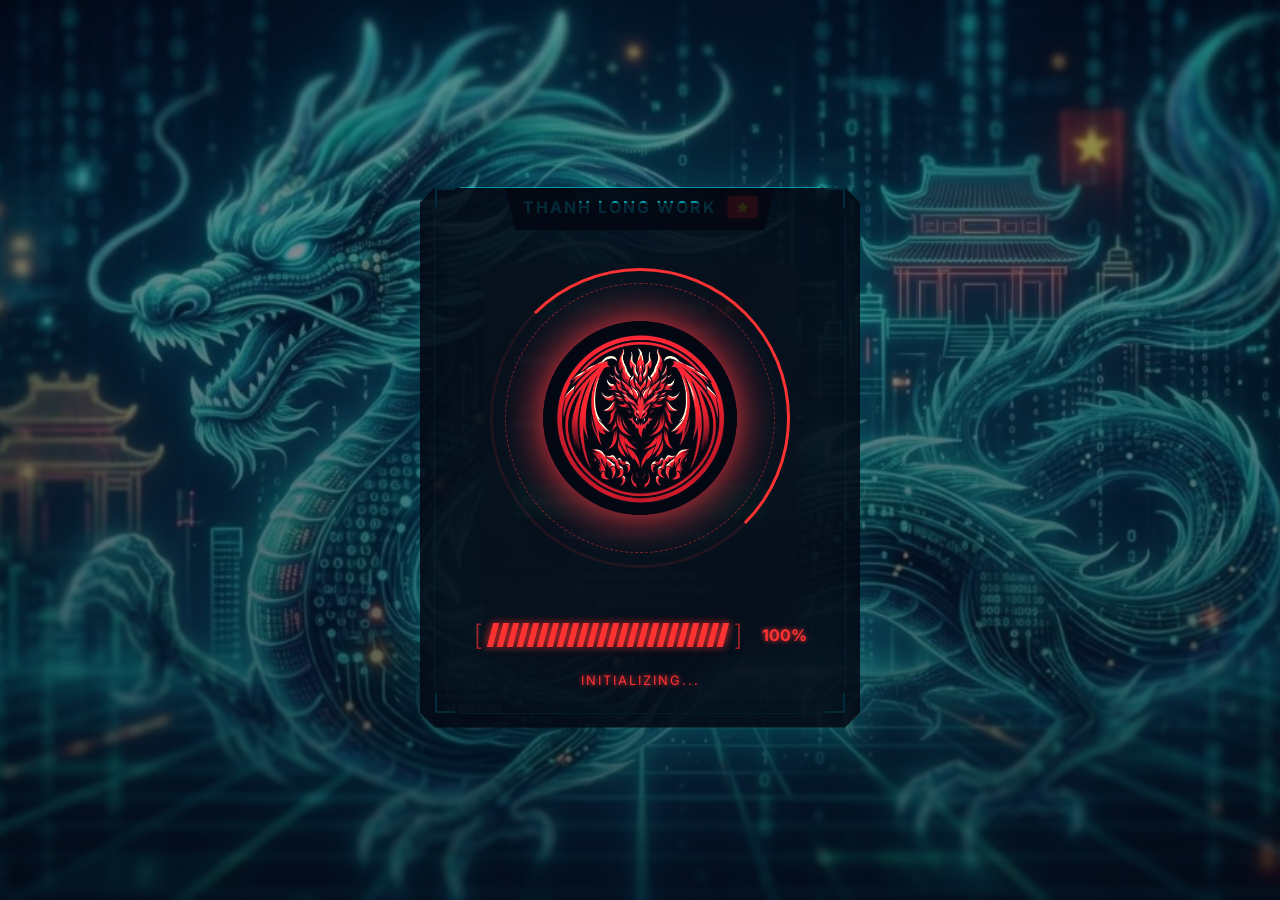
==== commit c03a96a0: "Phase 7: add quest achievement service" ====
--- a/index.html
+++ b/index.html
@@ -1329,18 +1329,20 @@
     <script src="js/game/config/monsterConfig.js?v=2026.07.03_phase4_farm_v1"></script>
     <script src="js/game/config/dropTableConfig.js?v=2026.07.03_phase5_boss_drop_v1"></script>
     <script src="js/game/config/bossConfig.js?v=2026.07.03_phase5_boss_drop_v1"></script>
+    <script src="js/game/config/questConfig.js?v=2026.07.05_phase7_quests_v1"></script>
     <script src="js/game/services/statsService.js?v=2026.07.03_phase2_stats_v1"></script>
     <script src="js/game/services/characterService.js?v=2026.07.03_phase2_stats_v1"></script>
     <script src="js/game/services/itemService.js?v=2026.07.03_phase3_items_v1"></script>
     <script src="js/game/services/inventoryService.js?v=2026.07.03_phase3_items_v1"></script>
     <script src="js/game/config/upgradeConfig.js?v=2026.07.03_phase6_upgrade_v1"></script>
     <script src="js/game/services/upgradeService.js?v=2026.07.03_phase6_upgrade_v1"></script>
+    <script src="js/game/services/questService.js?v=2026.07.05_phase7_quests_v1"></script>
     <script src="js/game/services/mapService.js?v=2026.07.03_phase4_farm_v1"></script>
     <script src="js/game/services/monsterService.js?v=2026.07.03_phase4_farm_v1"></script>
     <script src="js/game/services/dropService.js?v=2026.07.03_phase5_boss_drop_v1"></script>
     <script src="js/game/services/farmService.js?v=2026.07.03_phase4_farm_v1"></script>
     <script src="js/game/services/bossService.js?v=2026.07.03_phase5_boss_drop_v1"></script>
-    <script src="js/lobby_neon.js?v=2026.07.03_chibi_rpg_phase6_upgrade_v72"></script>
+    <script src="js/lobby_neon.js?v=2026.07.05_chibi_rpg_phase7_quests_v73"></script>
     <script src="js/music.js?v=2026.06.17_v52"></script>
     <script src="js/attendance_music.js?v=2026.06.17_v52"></script>
     <script src="js/reports.js?v=2026.06.17_v52"></script>
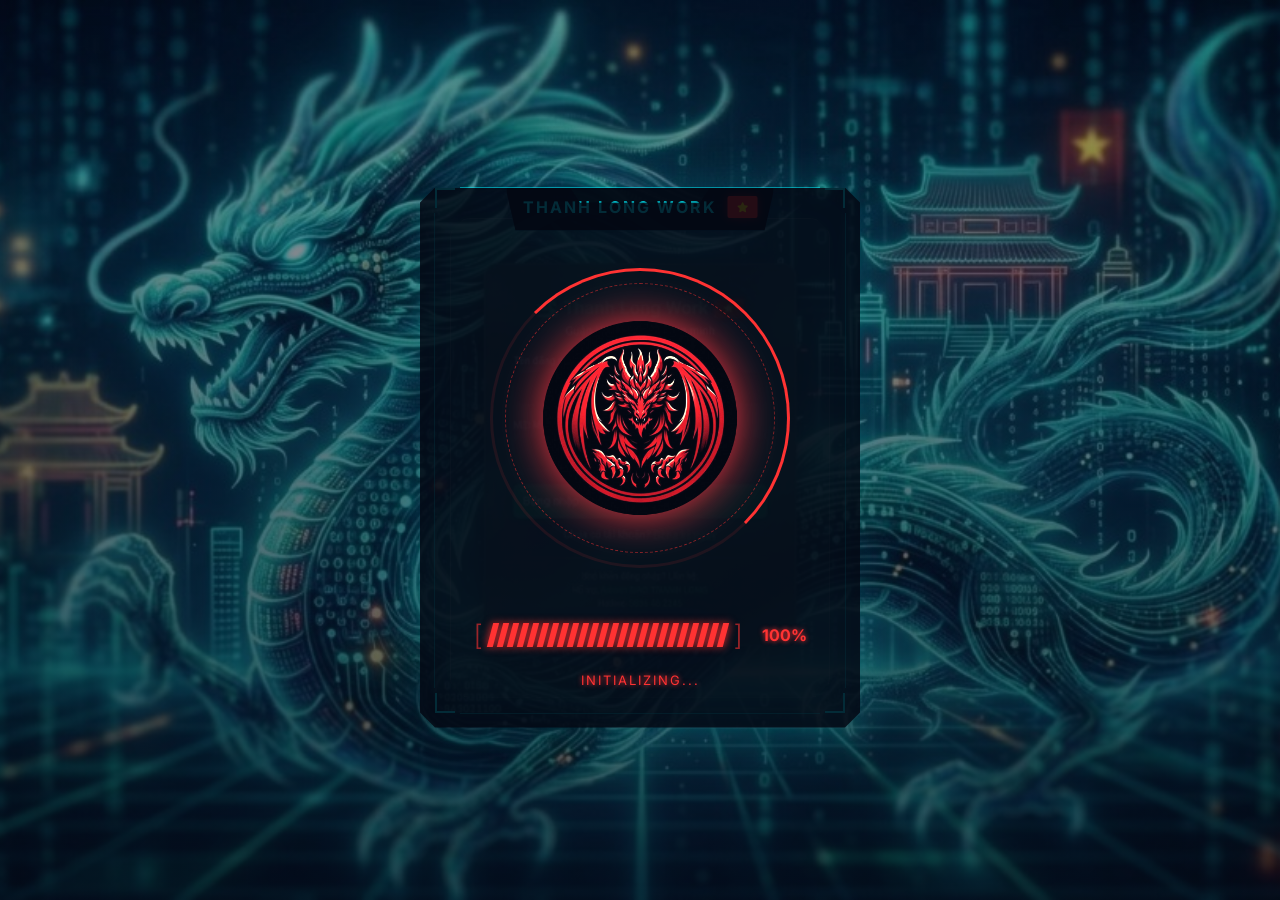
==== commit 24328596: "Phase 8: improve chibi combat maps" ====
--- a/index.html
+++ b/index.html
@@ -1325,10 +1325,10 @@
     </script>
     <script src="js/game/config/characterConfig.js?v=2026.07.03_phase2_stats_v1"></script>
     <script src="js/game/config/equipmentConfig.js?v=2026.07.03_phase3_items_v1"></script>
-    <script src="js/game/config/mapConfig.js?v=2026.07.03_phase4_farm_v1"></script>
-    <script src="js/game/config/monsterConfig.js?v=2026.07.03_phase4_farm_v1"></script>
-    <script src="js/game/config/dropTableConfig.js?v=2026.07.03_phase5_boss_drop_v1"></script>
-    <script src="js/game/config/bossConfig.js?v=2026.07.03_phase5_boss_drop_v1"></script>
+    <script src="js/game/config/mapConfig.js?v=2026.07.05_phase8_combat_scene_v1"></script>
+    <script src="js/game/config/monsterConfig.js?v=2026.07.05_phase8_combat_scene_v1"></script>
+    <script src="js/game/config/dropTableConfig.js?v=2026.07.05_phase8_combat_scene_v1"></script>
+    <script src="js/game/config/bossConfig.js?v=2026.07.05_phase8_combat_scene_v1"></script>
     <script src="js/game/config/questConfig.js?v=2026.07.05_phase7_quests_v1"></script>
     <script src="js/game/services/statsService.js?v=2026.07.03_phase2_stats_v1"></script>
     <script src="js/game/services/characterService.js?v=2026.07.03_phase2_stats_v1"></script>
@@ -1342,7 +1342,7 @@
     <script src="js/game/services/dropService.js?v=2026.07.03_phase5_boss_drop_v1"></script>
     <script src="js/game/services/farmService.js?v=2026.07.03_phase4_farm_v1"></script>
     <script src="js/game/services/bossService.js?v=2026.07.03_phase5_boss_drop_v1"></script>
-    <script src="js/lobby_neon.js?v=2026.07.05_chibi_rpg_phase7_quests_v73"></script>
+    <script src="js/lobby_neon.js?v=2026.07.05_chibi_rpg_phase8_combat_v74"></script>
     <script src="js/music.js?v=2026.06.17_v52"></script>
     <script src="js/attendance_music.js?v=2026.06.17_v52"></script>
     <script src="js/reports.js?v=2026.06.17_v52"></script>
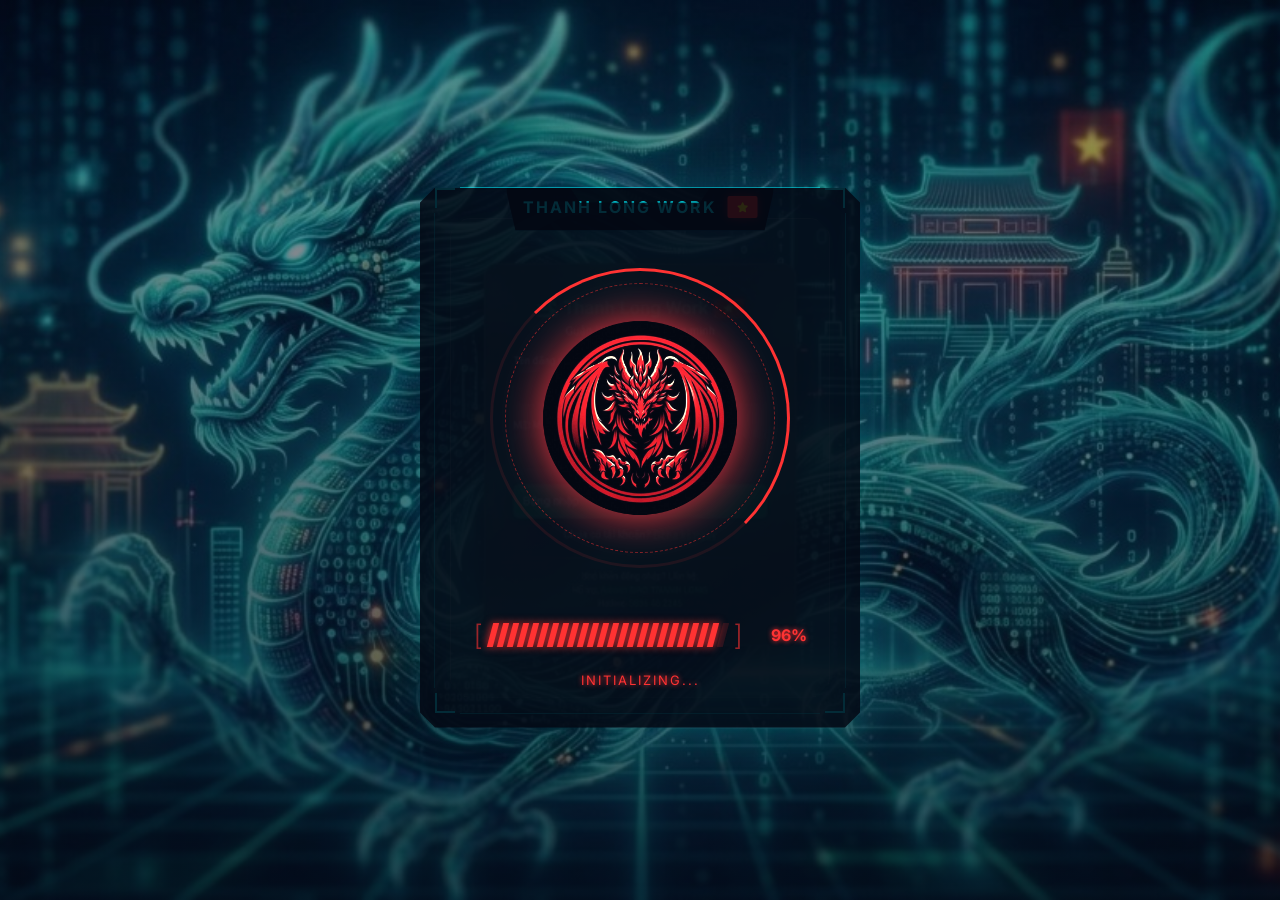
==== commit 866afbe0: "Fix boss arena auto farm edge cases" ====
--- a/index.html
+++ b/index.html
@@ -1342,7 +1342,7 @@
     <script src="js/game/services/dropService.js?v=2026.07.03_phase5_boss_drop_v1"></script>
     <script src="js/game/services/farmService.js?v=2026.07.03_phase4_farm_v1"></script>
     <script src="js/game/services/bossService.js?v=2026.07.03_phase5_boss_drop_v1"></script>
-    <script src="js/lobby_neon.js?v=2026.07.05_chibi_rpg_phase8_combat_v74"></script>
+    <script src="js/lobby_neon.js?v=2026.07.05_chibi_rpg_phase8_combat_v75"></script>
     <script src="js/music.js?v=2026.06.17_v52"></script>
     <script src="js/attendance_music.js?v=2026.06.17_v52"></script>
     <script src="js/reports.js?v=2026.06.17_v52"></script>
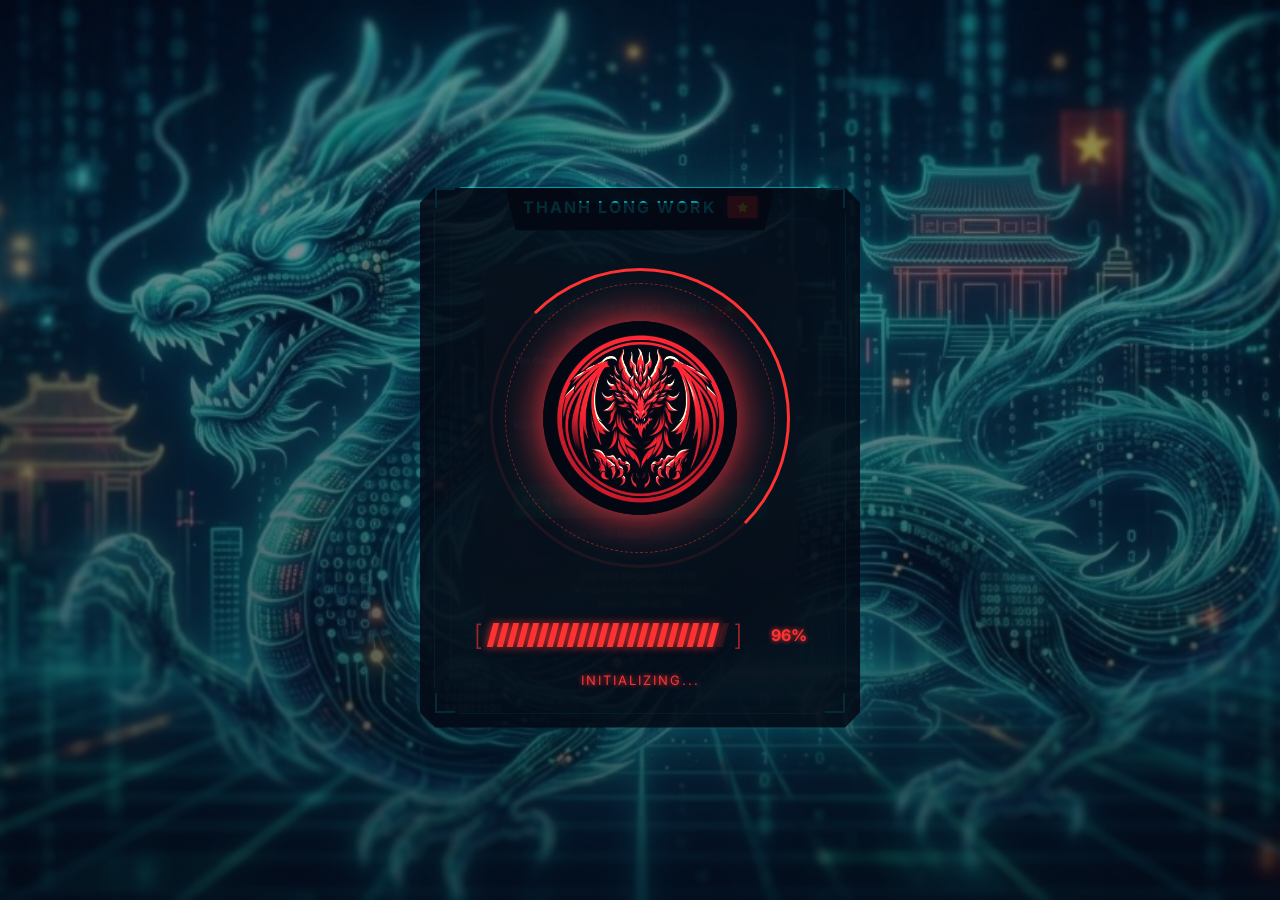
==== commit a6c6ffda: "Add payroll approval and daily salary report" ====
--- a/index.html
+++ b/index.html
@@ -57,7 +57,7 @@
     <script src="https://cdn.jsdelivr.net/npm/chart.js@4.4.2/dist/chart.umd.js"></script>
     <script src="https://cdnjs.cloudflare.com/ajax/libs/html2pdf.js/0.10.1/html2pdf.bundle.min.js"></script>
  
-    <script src="js/utils.js?v=2026.07.02_payroll_cycle_picker_v54"></script>
+    <script src="js/utils.js?v=2026.07.07_daily_payroll_report_v55"></script>
 
     <!-- Firebase Compat SDKs (for vanilla JS setup easily) -->
     <script src="https://www.gstatic.com/firebasejs/10.9.0/firebase-app-compat.js"></script>
@@ -1304,19 +1304,19 @@
         </div>
 
     <script>
-        document.write('<script src="js/db.js?v=2026.07.03_attendance_merge_persist_v60_' + Date.now() + '"><\/script>');
+        document.write('<script src="js/db.js?v=2026.07.07_payroll_approvals_v61_' + Date.now() + '"><\/script>');
     </script>
     <script src="js/finance.js?v=2026.06.19_congty_guard_v56"></script>
     <script src="js/work.js?v=2026.06.17_v52"></script>
     <script src="js/work_board.js?v=2026.06.22_work_focus_v60"></script>
     <script src="js/auth.js?v=2026.06.19_congty_restore_v54"></script>
     <script>
-        document.write('<script src="js/attendance.js?v=2026.07.03_attendance_sync_salary_v61_' + Date.now() + '"><\/script>');
+        document.write('<script src="js/attendance.js?v=2026.07.07_penalty_approval_v62_' + Date.now() + '"><\/script>');
     </script>
     <script src="js/chibi.js?v=2026.06.17_v52"></script>
     <script src="js/rewards.js?v=2026.07.02_username_key_v53"></script>
     <script>
-        document.write('<script src="js/payroll.js?v=2026.07.02_accrued_salary_v60_' + Date.now() + '"><\/script>');
+        document.write('<script src="js/payroll.js?v=2026.07.07_manual_approval_v61_' + Date.now() + '"><\/script>');
     </script>
     <script src="js/chat.js?v=2026.06.17_v52"></script>
     <script src="js/prompt.js?v=2026.06.17_v52"></script>
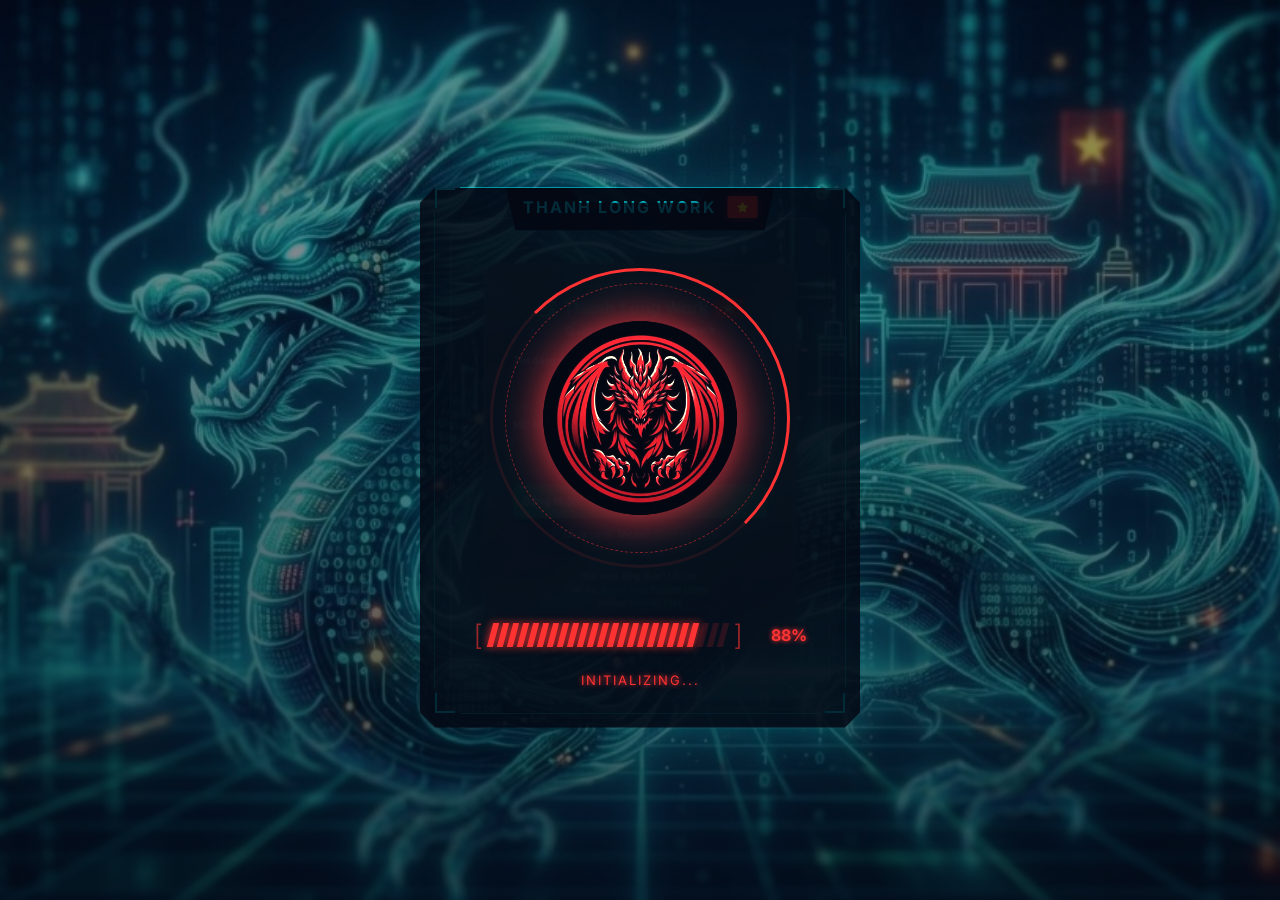
==== commit 88780052: "Fix default lofi video ID and bust browser cache for music and finance modules" ====
--- a/index.html
+++ b/index.html
@@ -1306,7 +1306,7 @@
     <script>
         document.write('<script src="js/db.js?v=2026.07.07_payroll_approvals_v61_' + Date.now() + '"><\/script>');
     </script>
-    <script src="js/finance.js?v=2026.06.19_congty_guard_v56"></script>
+    <script src="js/finance.js?v=2026.07.08_congty_tele_v57"></script>
     <script src="js/work.js?v=2026.06.17_v52"></script>
     <script src="js/work_board.js?v=2026.06.22_work_focus_v60"></script>
     <script src="js/auth.js?v=2026.06.19_congty_restore_v54"></script>
@@ -1343,7 +1343,7 @@
     <script src="js/game/services/farmService.js?v=2026.07.03_phase4_farm_v1"></script>
     <script src="js/game/services/bossService.js?v=2026.07.03_phase5_boss_drop_v1"></script>
     <script src="js/lobby_neon.js?v=2026.07.05_chibi_rpg_phase8_combat_v75"></script>
-    <script src="js/music.js?v=2026.06.17_v52"></script>
+    <script src="js/music.js?v=2026.07.08_add_fav_v53"></script>
     <script src="js/attendance_music.js?v=2026.06.17_v52"></script>
     <script src="js/reports.js?v=2026.06.17_v52"></script>
     <script src="js/claude.js?v=2026.06.17_v52"></script>
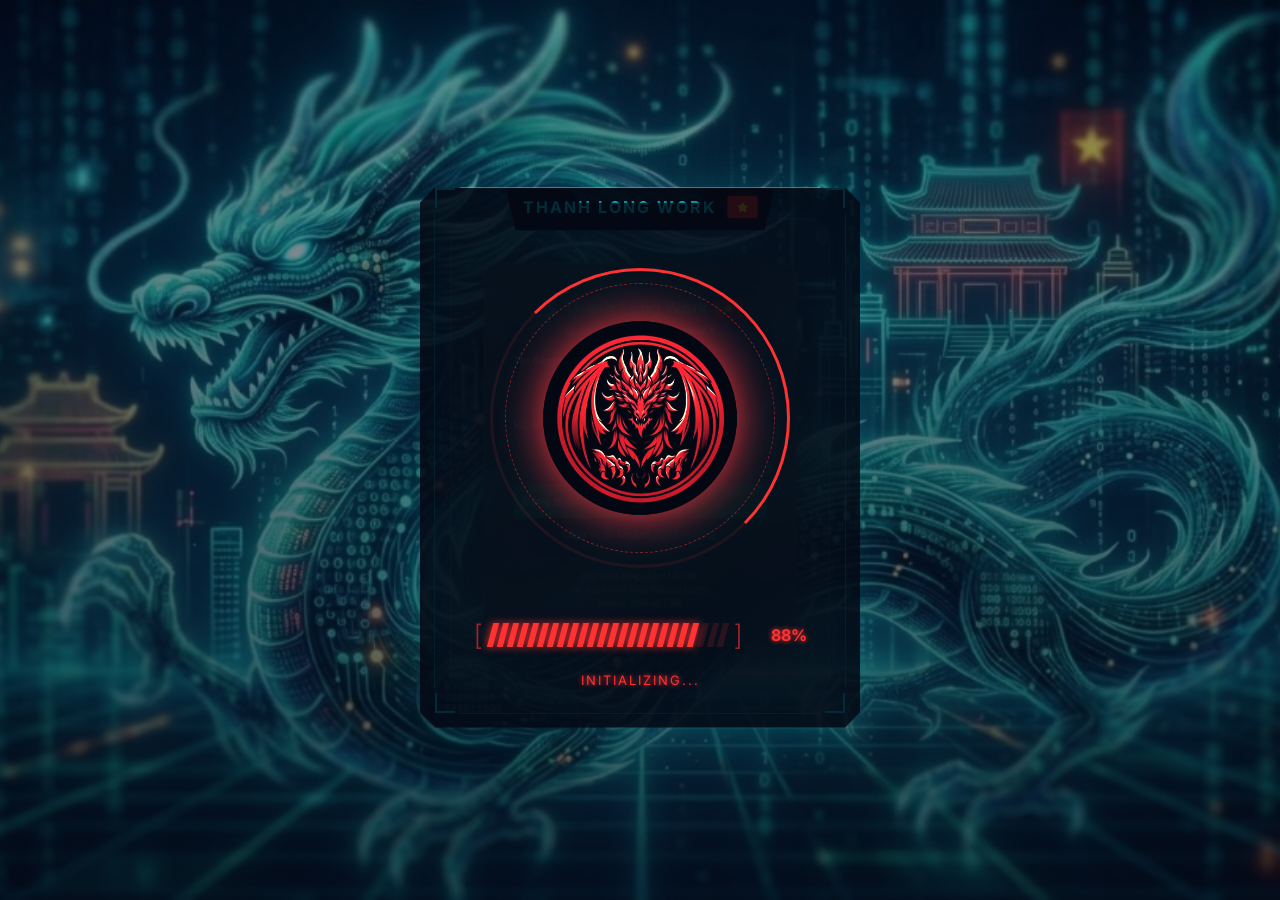
==== commit 03fe2b73: "Add second favorite song: Thuong Lay Phan Minh and bust cache" ====
--- a/index.html
+++ b/index.html
@@ -1343,7 +1343,7 @@
     <script src="js/game/services/farmService.js?v=2026.07.03_phase4_farm_v1"></script>
     <script src="js/game/services/bossService.js?v=2026.07.03_phase5_boss_drop_v1"></script>
     <script src="js/lobby_neon.js?v=2026.07.05_chibi_rpg_phase8_combat_v75"></script>
-    <script src="js/music.js?v=2026.07.08_add_fav_v53"></script>
+    <script src="js/music.js?v=2026.07.08_add_fav_v54"></script>
     <script src="js/attendance_music.js?v=2026.06.17_v52"></script>
     <script src="js/reports.js?v=2026.06.17_v52"></script>
     <script src="js/claude.js?v=2026.06.17_v52"></script>
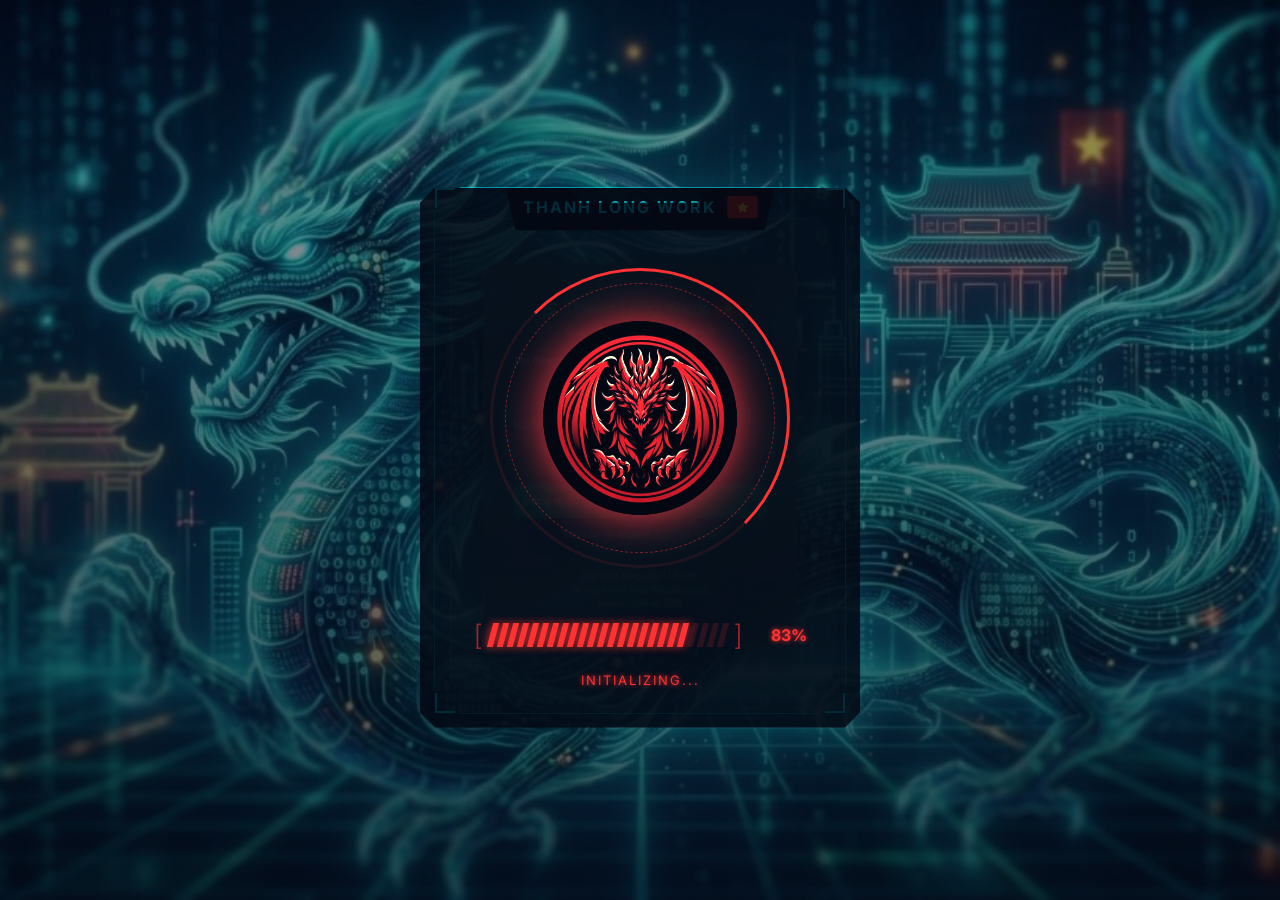
==== commit c4758bf3: "Replace live streams with stable 3 hour lofi mix and bust cache to v55" ====
--- a/index.html
+++ b/index.html
@@ -1343,7 +1343,7 @@
     <script src="js/game/services/farmService.js?v=2026.07.03_phase4_farm_v1"></script>
     <script src="js/game/services/bossService.js?v=2026.07.03_phase5_boss_drop_v1"></script>
     <script src="js/lobby_neon.js?v=2026.07.05_chibi_rpg_phase8_combat_v75"></script>
-    <script src="js/music.js?v=2026.07.08_add_fav_v54"></script>
+    <script src="js/music.js?v=2026.07.08_add_fav_v55"></script>
     <script src="js/attendance_music.js?v=2026.06.17_v52"></script>
     <script src="js/reports.js?v=2026.06.17_v52"></script>
     <script src="js/claude.js?v=2026.06.17_v52"></script>
